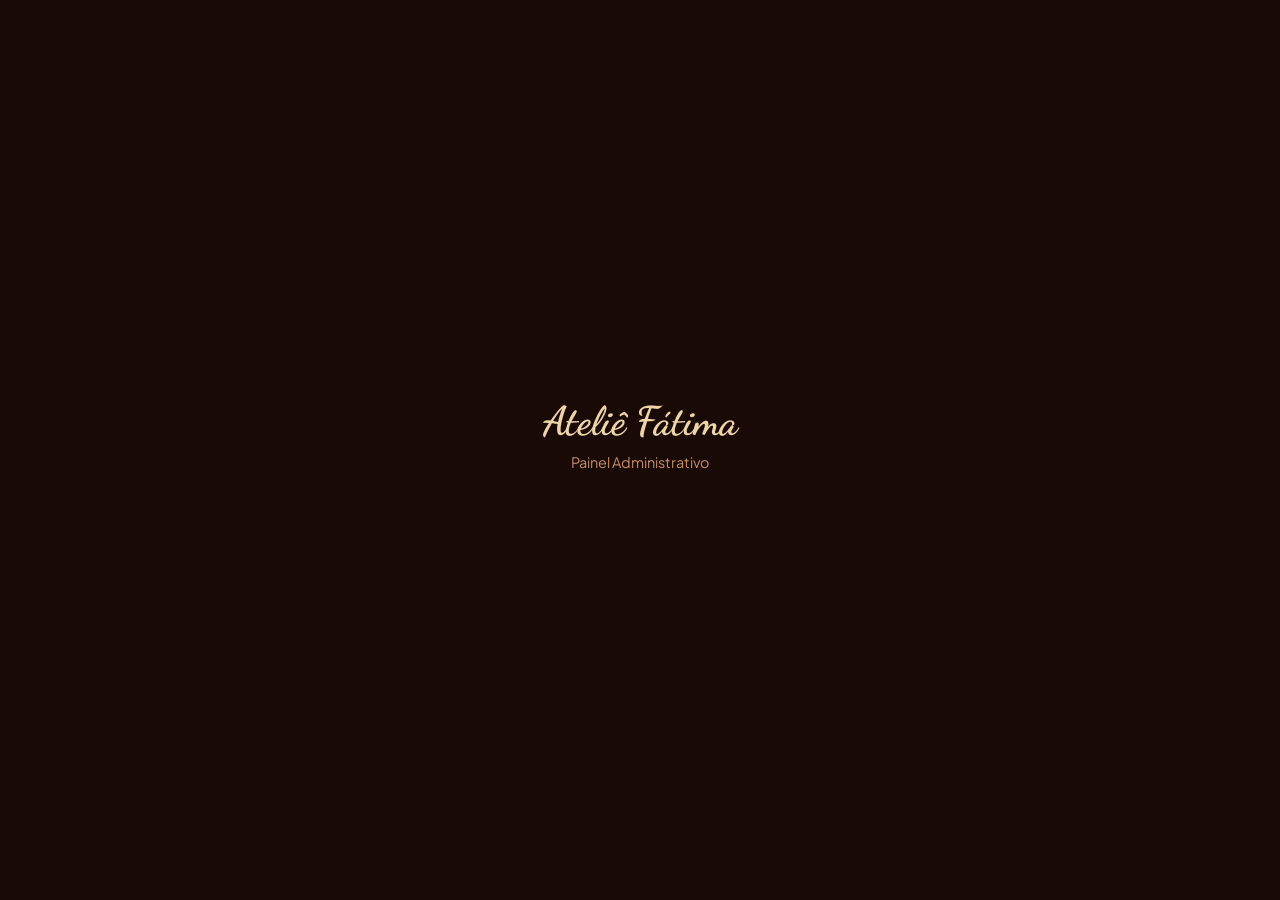
==== admin/painel.html @ 21df05ae "Primeira versão do site" ====
<!DOCTYPE html>
<html lang="pt-BR">

<head>
  <meta charset="UTF-8">
  <meta name="viewport" content="width=device-width, initial-scale=1.0">
  <title>Painel — Ateliê Fátima Bolos</title>

  <!--Fontes-->
  <link rel="preconnect" href="https://fonts.googleapis.com">
  <link rel="preconnect" href="https://fonts.gstatic.com">
  <link rel="icon" type="image/x-icon" href="/favicon.ico"/>
  <link
    href="https://fonts.googleapis.com/css2?family=Dancing+Script:wght@700&family=Plus+Jakarta+Sans:wght@400;500;600&display=swap"
    rel="stylesheet">

  <script src="https://accounts.google.com/gsi/client" async defer></script>

  <style>
    * {
      margin: 0;
      padding: 0;
      box-sizing: border-box;
    }

    body {
      font-family: 'Plus Jakarta Sans', sans-serif;
      background-color: #1a0a05;
      color: #ffdbce;
    }

    a {
      text-decoration: none;
      color: inherit;
    }

    /* =====================
       LOGIN
       ===================== */
    .login-caixa {
      min-height: 100vh;
      display: flex;
      flex-direction: column;
      align-items: center;
      justify-content: center;
      padding: 2rem;
    }

    .login-logo {
      font-family: 'Dancing Script', cursive;
      font-size: 2.5rem;
      color: #EDD5A8;
      margin-bottom: 0.5rem;
    }

    .login-subtitulo {
      font-size: 0.9rem;
      color: #C49060;
      margin-bottom: 2rem;
    }

    .login-campo {
      width: 100%;
      max-width: 320px;
      display: flex;
      flex-direction: column;
      gap: 0.4rem;
      margin-bottom: 1rem;
    }

    .login-campo label {
      font-size: 0.85rem;
      font-weight: 600;
      color: #C49060;
    }

    .login-campo input {
      background-color: #2C1008;
      border: 1.5px solid #3d1a0e;
      border-radius: 10px;
      padding: 0.8rem 1rem;
      color: #EDD5A8;
      font-size: 0.95rem;
      outline: none;
      transition: border 0.2s;
      width: 100%;
    }

    .login-campo input:focus {
      border-color: #EDD5A8;
    }

    #btn-login {
      width: 100%;
      max-width: 320px;
      background-color: #2C1008;
      color: #EDD5A8;
      border: 2px solid #EDD5A8;
      border-radius: 50px;
      padding: 0.8rem;
      font-size: 1rem;
      font-weight: 600;
      cursor: pointer;
      transition: all 0.3s;
    }

    #btn-login:hover {
      background-color: #EDD5A8;
      color: #2C1008;
    }

    .login-erro {
      color: #B8405F;
      font-size: 0.85rem;
      margin-top: 0.8rem;
      display: none;
    }

    /* =====================
       HEADER DO PAINEL
       ===================== */
    .painel-header {
      display: flex;
      align-items: center;
      justify-content: space-between;
      padding: 1rem 1.5rem;
      background-color: #2C1008;
      position: sticky;
      top: 0;
      z-index: 100;
    }

    .painel-logo {
      font-family: 'Dancing Script', cursive;
      font-size: 1.4rem;
      color: #EDD5A8;
    }

    #btn-sair {
      background: none;
      border: 1.5px solid #EDD5A8;
      border-radius: 50px;
      padding: 0.4rem 1rem;
      color: #EDD5A8;
      font-size: 0.85rem;
      cursor: pointer;
      transition: all 0.3s;
    }

    #btn-sair:hover {
      background-color: #EDD5A8;
      color: #2C1008;
    }

    /* =====================
       CONTEÚDO DO PAINEL
       ===================== */
    .painel-conteudo {
      padding: 2rem 1.5rem;
      max-width: 800px;
      margin: 0 auto;
    }

    .painel-titulo {
      font-family: 'Dancing Script', cursive;
      font-size: 2rem;
      color: #EDD5A8;
      margin-bottom: 2rem;
    }

    .painel-subtitulo {
      font-size: 0.9rem;
      color: #C49060;
      margin-bottom: 2rem;
    }

    .carregando {
      text-align: center;
      color: #C49060;
      padding: 2rem;
    }

    /* =====================
       CARDS DE PEDIDO
       ===================== */
    .pedido-card {
      background-color: #2C1008;
      border: 1.5px solid #3d1a0e;
      border-radius: 16px;
      padding: 1.5rem;
      margin-bottom: 1rem;
    }

    .pedido-card-topo {
      display: flex;
      justify-content: space-between;
      align-items: flex-start;
      margin-bottom: 1rem;
    }

    .pedido-nome {
      font-size: 1.2rem;
      font-weight: 700;
      color: #EDD5A8;
    }

    .pedido-whatsapp {
      font-size: 0.85rem;
      color: #C49060;
      margin-top: 0.2rem;
    }

    .pedido-status {
      font-size: 0.75rem;
      font-weight: 700;
      padding: 0.3rem 0.8rem;
      border-radius: 50px;
    }

    .status-novo {
      background-color: #fce4ec;
      color: #880e4f;
    }

    .status-confirmado {
      background-color: #c8e6c9;
      color: #1b5e20;
    }

    .status-concluido {
      background-color: #eeeeee;
      color: #424242;
    }

    .pedido-detalhes {
      display: grid;
      grid-template-columns: 1fr 1fr;
      gap: 0.8rem;
      margin-bottom: 1rem;
    }

    .pedido-detalhe {
      background-color: #1a0a05;
      border-radius: 10px;
      padding: 0.6rem 0.8rem;
    }

    .pedido-detalhe-label {
      font-size: 0.7rem;
      color: #C49060;
      text-transform: uppercase;
      letter-spacing: 0.05rem;
      margin-bottom: 0.2rem;
    }

    .pedido-detalhe-valor {
      font-size: 0.9rem;
      color: #EDD5A8;
      font-weight: 500;
    }

    .pedido-mensagem {
      background-color: #1a0a05;
      border-radius: 10px;
      padding: 0.8rem;
      font-size: 0.85rem;
      color: #C49060;
      font-style: italic;
      margin-bottom: 1rem;
    }

    .pedido-acoes {
      display: flex;
      gap: 0.8rem;
      flex-wrap: wrap;
    }

    .btn-confirmar {
      flex: 1;
      padding: 0.7rem;
      background-color: #1a0a05;
      color: #fff;
      border: none;
      border-radius: 10px;
      font-size: 0.9rem;
      font-weight: 600;
      cursor: pointer;
      transition: opacity 0.2s;
    }

    .btn-confirmar:hover {
      opacity: 0.85;
    }

    .btn-concluir {
      flex: 1;
      padding: 0.7rem;
      background-color: #2C1008;
      color: #EDD5A8;
      border: 1.5px solid #EDD5A8;
      border-radius: 10px;
      font-size: 0.9rem;
      font-weight: 600;
      cursor: pointer;
      transition: all 0.2s;
    }

    .btn-concluir:hover {
      background-color: #EDD5A8;
      color: #2C1008;
    }

    .btn-arquivar {
      background: none;
      border: 1.5px solid #7a4a35;
      border-radius: 10px;
      padding: 0.6rem 1rem;
      color: #7a4a35;
      font-size: 0.85rem;
      cursor: pointer;
      transition: all 0.2s;
    }

    .btn-arquivar:hover {
      border-color: #B8405F;
      color: #B8405F;

    }
  </style>
</head>

<body>

  <!--TELA DE LOGIN -->
  <div id="tela-login">

    <div class="login-caixa">
      <h1 class="login-logo">Ateliê Fátima</h1>
      <p class="login-subtitulo">Painel Administrativo</p>

      <div id="google-btn-container"></div>
      <p id="login-erro" class="login-erro">Acesso não autorizado para essa conta.</p>
    </div>

  </div>

  <!-- PAINEL PRINCIPAL (começa escondida) -->
  <div id="painel" style="display:none">

    <!--HEADER-->
    <header class="painel-header">
      <h1 class="painel-logo">Ateliê Fátima</h1>
      <button id="btn-sair">Sair</button>
    </header>

    <!--CONTEÚDO -->
    <main class="painel-conteudo">
      <h2 class="painel-titulo">Pedidos recebidos</h2>
      <p class="painel-subtitulo">Gerencie as encomendas da confeitaria</p>

      <!--LISTA DE PEDIDOS -->
      <div id="lista-pedidos">
        <p class="carregando">Carregando pedidos...</p>
      </div>
    </main>

  </div>

  <script>

    // =====================
    // CONFIGURAÇÕES
    // =====================
    const URL_PLANILHA = 'https://script.google.com/macros/s/AKfycbydy8rZFfhOJvWK3WBv8YDpAUr9hgkz_0uEy-d6M4p9zXqY5nViLQRX6cF8EUUMvl_4XQ/exec';
    const GOOGLE_CLIENT_ID ='SEU_CLIENT_ID_AQUI.apps.gooogleusercontent.com';


    // =====================
    // LOGIN COM GOOGLE
    // =====================
    window.onload = function () {
      google.accounts.id.initialize({
    client_id: '814272667016-c84m7qhs6dqjshkh17b590chnsorso6a.apps.googleusercontent.com',
    callback: aoLogar
});
        
      google.accounts.id.renderButton(
        document.getElementById('google-btn-container'),
        { theme: 'outline', size: 'large', text: 'signin_with' }
      );
    };

    async function aoLogar(resposta) {
      const erro = document.getElementById('login-erro');
      erro.style.display = 'none';

      // envia o token pro Apps Script verificar se o e-mail é autorizado
     const verificacao = await fetch(URL_PLANILHA, {
    method: 'POST',
    headers: { 'Content-Type': 'text/plain;charset=utf-8' },
    body: JSON.stringify({ acao: 'verificarLogin', token: resposta.credential })
});

      const resultado = await verificacao.json();

     if (resultado.autorizado) {
        document.getElementById('tela-login').style.display = 'none';
        document.getElementById('painel').style.display = 'block';
        carregarPedidos();
      } else {
        erro.style.display = 'block';
    }
  }
    // botão sair
    document.getElementById('btn-sair').addEventListener('click', function () {
      document.getElementById('painel').style.display = 'none';
      document.getElementById('tela-login').style.display = 'block';
      document.getElementById('login-erro').style.display = 'none';
      google.accounts.id.disableAutoSelect();
    });

    // =====================
    // CARREGAR PEDIDOS
    // =====================
    async function carregarPedidos() {
      const lista = document.getElementById('lista-pedidos');
      lista.innerHTML = '<p class="carregando">Carregando pedidos...</p>';

      try {
        const resposta = await fetch(URL_PLANILHA + '?acao=listar', {
          method: 'GET',
          redirect: 'follow'
        });

        const texto = await resposta.text();
        const dados = JSON.parse(texto);

        if (!dados.pedidos || dados.pedidos.length === 0) {
          lista.innerHTML = '<p class="carregando">Nenhum pedido encontrado.</p>';
          return;
        }

        lista.innerHTML = '';
        dados.pedidos.reverse().forEach(function (pedido) {
          lista.innerHTML += criarCardPedido(pedido);
        });

      } catch (erro) {
        console.log('Erro:', erro);
        lista.innerHTML = '<p class="carregando">Erro ao carregar pedidos. Tente novamente.</p>';
      }
    }

    // =====================
    // CRIAR CARD DO PEDIDO
    // =====================
    function criarCardPedido(p) {

      // formata as datas
      const dataEvento = p.dataEvento ? String(p.dataEvento).split('T')[0].split('-').reverse().join('/') : 'Não informado';
      const dataRecebido = p.data ? String(p.data).substring(0, 16).replace('T', ' ').split('-').join('/').replace(/(\d{4})\/(\d{2})\/(\d{2})/, '$3/$2/$1') : '';

      const statusClasse = p.status === 'Novo' ? 'status-novo' :
        p.status === 'Confirmado' ? 'status-confirmado' : 'status-concluido';

      const botoes = p.status === 'Novo'
        ? `<button class="btn-confirmar" onclick="atualizarStatus(${p.linha}, 'Confirmado')">✓ Confirmar</button>
       <button class="btn-concluir" onclick="atualizarStatus(${p.linha}, 'Concluído')">✔ Concluído</button>`
        : p.status === 'Confirmado'
          ? `<button class="btn-concluir" onclick="atualizarStatus(${p.linha}, 'Concluído')">✔ Marcar Concluído</button>`
         : `<button class="btn-arquivar" onclick="arquivarPedido(this, ${p.linha})">✕ Remover da lista</button>`;

      return `
    <div class="pedido-card">
      <div class="pedido-card-topo">
        <div>
          <p class="pedido-nome">${p.nome}</p>
          <p class="pedido-whatsapp">💬 ${p.whatsapp}</p>
        </div>
        <span class="pedido-status ${statusClasse}">${p.status}</span>
      </div>

      <div class="pedido-detalhes">
        <div class="pedido-detalhe">
          <p class="pedido-detalhe-label">Data do Evento</p>
          <p class="pedido-detalhe-valor">📅 ${dataEvento}</p>
        </div>
        <div class="pedido-detalhe">
          <p class="pedido-detalhe-label">Porções</p>
          <p class="pedido-detalhe-valor">🎂 ${p.porcoes} fatias</p>
        </div>
        <div class="pedido-detalhe">
          <p class="pedido-detalhe-label">Massa</p>
          <p class="pedido-detalhe-valor">${p.massa}</p>
        </div>
        <div class="pedido-detalhe">
          <p class="pedido-detalhe-label">Recheio 1ª Camada</p>
          <p class="pedido-detalhe-valor">${p.recheio1}</p>
        </div>
        <div class="pedido-detalhe">
          <p class="pedido-detalhe-label">Recheio 2ª Camada</p>
          <p class="pedido-detalhe-valor">${p.recheio2}</p>
        </div>
        <div class="pedido-detalhe">
          <p class="pedido-detalhe-label">Recebido em</p>
          <p class="pedido-detalhe-valor">${dataRecebido}</p>
        </div>
      </div>

      ${p.mensagem ? `<div class="pedido-mensagem">"${p.mensagem}"</div>` : ''}

      <div class="pedido-acoes">
        ${botoes}
      </div>
    </div>
  `;
    }

    // =====================
    // ATUALIZAR STATUS
    // =====================
    async function atualizarStatus(linha, novoStatus) {
      try {
        await fetch(URL_PLANILHA, {
          method: 'POST',
          mode: 'no-cors',
          headers: { 'Content-Type': 'application/json' },
          body: JSON.stringify({ acao: 'atualizarStatus', linha, status: novoStatus })
        });

        setTimeout(carregarPedidos, 1000);
      } catch (erro) {
        alert('Erro ao atualizar. Tente novamente.');
      }
    }

    function arquivarPedido(btn, linha) {
      if (!confirm('Remove este pedido da planilha tambem?')) return;

        const card = btn.closest('.pedido-card');
        card.style.transition = 'opacity 0.4s';
        card.style.opacity = '0';

        //remove da planilha
        fetch(URL_PLANILHA, {
          method: 'POST',
          mode: 'no-cors',
          headers: {'Content-type': 'application/json' },
          body: JSON.stringify({ acao: 'deletarLinha', linha: linha })
        });


        setTimeout(() => card.remove(), 400);
      }

      
  </script>
</body>

</html>
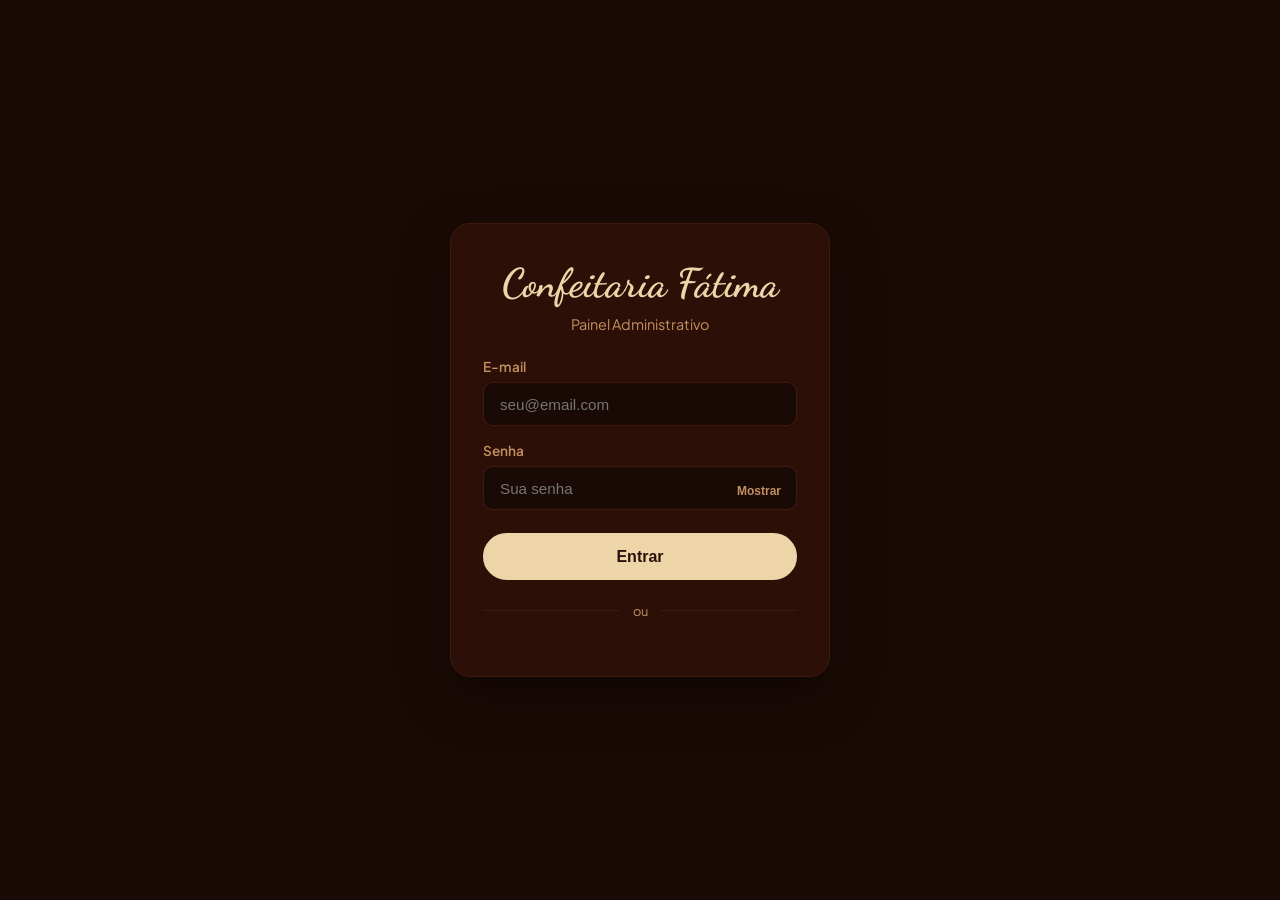
==== commit 5853c3f8: "Troca ateliê por Confeitaria, inverte sobre/agende, galeria sem legendas e novo login admin" ====
--- a/admin/painel.html
+++ b/admin/painel.html
@@ -4,12 +4,15 @@
 <head>
   <meta charset="UTF-8">
   <meta name="viewport" content="width=device-width, initial-scale=1.0">
-  <title>Painel — Ateliê Fátima Bolos</title>
+  <title>Painel — Confeitaria Fátima Bolos</title>
 
   <!--Fontes-->
   <link rel="preconnect" href="https://fonts.googleapis.com">
   <link rel="preconnect" href="https://fonts.gstatic.com">
-  <link rel="icon" type="image/x-icon" href="/favicon.ico"/>
+  <link rel="icon" type="image/svg+xml" href="/img/icon.svg?v=2">
+  <link rel="icon" type="image/png" sizes="32x32" href="/img/favicon-32.png?v=2">
+  <link rel="icon" type="image/x-icon" href="/favicon.ico?v=2">
+  <link rel="apple-touch-icon" href="/img/apple-touch-icon.png?v=2">
   <link
     href="https://fonts.googleapis.com/css2?family=Dancing+Script:wght@700&family=Plus+Jakarta+Sans:wght@400;500;600&display=swap"
     rel="stylesheet">
@@ -110,10 +113,102 @@
     }
 
     .login-erro {
-      color: #B8405F;
+      color: #e8798f;
       font-size: 0.85rem;
       margin-top: 0.8rem;
+      text-align: center;
       display: none;
+    }
+
+    .login-card {
+      width: 100%;
+      max-width: 380px;
+      padding: 2.2rem 2rem;
+      background-color: #2C1008;
+      border: 1px solid #3d1a0e;
+      border-radius: 20px;
+      box-shadow: 0 20px 50px rgba(0, 0, 0, 0.35);
+      text-align: center;
+    }
+
+    .login-card .login-subtitulo {
+      margin-bottom: 1.6rem;
+    }
+
+    .login-form {
+      display: flex;
+      flex-direction: column;
+      align-items: center;
+      text-align: left;
+    }
+
+    .login-card .login-campo,
+    .login-card #btn-login {
+      max-width: none;
+    }
+
+    .login-card .login-campo input {
+      background-color: #1a0a05;
+    }
+
+    .login-senha {
+      position: relative;
+    }
+
+    .login-senha input {
+      padding-right: 3.2rem;
+    }
+
+    #btn-mostrar-senha {
+      position: absolute;
+      right: 0.4rem;
+      bottom: 0.35rem;
+      background: none;
+      border: 0;
+      padding: 0.45rem 0.6rem;
+      color: #C49060;
+      font-size: 0.75rem;
+      font-weight: 600;
+      cursor: pointer;
+    }
+
+    #btn-login {
+      margin-top: 0.4rem;
+      background-color: #EDD5A8;
+      color: #2C1008;
+    }
+
+    #btn-login:hover {
+      background-color: #C49060;
+      border-color: #C49060;
+    }
+
+    #btn-login:disabled {
+      opacity: 0.6;
+      cursor: wait;
+    }
+
+    .login-divisor {
+      display: flex;
+      align-items: center;
+      gap: 0.8rem;
+      width: 100%;
+      margin: 1.4rem 0;
+      font-size: 0.8rem;
+      color: #C49060;
+    }
+
+    .login-divisor::before,
+    .login-divisor::after {
+      content: '';
+      flex: 1;
+      height: 1px;
+      background-color: #3d1a0e;
+    }
+
+    #google-btn-container {
+      display: flex;
+      justify-content: center;
     }
 
     /* =====================
@@ -335,11 +430,28 @@
   <div id="tela-login">
 
     <div class="login-caixa">
-      <h1 class="login-logo">Ateliê Fátima</h1>
-      <p class="login-subtitulo">Painel Administrativo</p>
-
-      <div id="google-btn-container"></div>
-      <p id="login-erro" class="login-erro">Acesso não autorizado para essa conta.</p>
+      <div class="login-card">
+        <h1 class="login-logo">Confeitaria Fátima</h1>
+        <p class="login-subtitulo">Painel Administrativo</p>
+
+        <form id="form-login" class="login-form" novalidate>
+          <div class="login-campo">
+            <label for="login-email">E-mail</label>
+            <input type="email" id="login-email" autocomplete="username" placeholder="seu@email.com" required>
+          </div>
+          <div class="login-campo login-senha">
+            <label for="login-senha">Senha</label>
+            <input type="password" id="login-senha" autocomplete="current-password" placeholder="Sua senha" required>
+            <button type="button" id="btn-mostrar-senha" aria-label="Mostrar senha">Mostrar</button>
+          </div>
+          <button type="submit" id="btn-login">Entrar</button>
+        </form>
+
+        <div class="login-divisor">ou</div>
+
+        <div id="google-btn-container"></div>
+        <p id="login-erro" class="login-erro" role="alert">Acesso não autorizado para essa conta.</p>
+      </div>
     </div>
 
   </div>
@@ -349,7 +461,7 @@
 
     <!--HEADER-->
     <header class="painel-header">
-      <h1 class="painel-logo">Ateliê Fátima</h1>
+      <h1 class="painel-logo">Confeitaria Fátima</h1>
       <button id="btn-sair">Sair</button>
     </header>
 
@@ -392,6 +504,7 @@
 
     async function aoLogar(resposta) {
       const erro = document.getElementById('login-erro');
+      erro.textContent = 'Acesso não autorizado para essa conta.';
       erro.style.display = 'none';
 
       // envia o token pro Apps Script verificar se o e-mail é autorizado
@@ -411,6 +524,62 @@
         erro.style.display = 'block';
     }
   }
+    // =====================
+    // LOGIN COM E-MAIL E SENHA
+    // A conferência da senha é feita no Apps Script (ação "verificarSenha").
+    // =====================
+    function mostrarErroLogin(texto) {
+      const erro = document.getElementById('login-erro');
+      erro.textContent = texto;
+      erro.style.display = 'block';
+    }
+
+    document.getElementById('btn-mostrar-senha').addEventListener('click', function () {
+      const campo = document.getElementById('login-senha');
+      const mostrar = campo.type === 'password';
+      campo.type = mostrar ? 'text' : 'password';
+      this.textContent = mostrar ? 'Ocultar' : 'Mostrar';
+      this.setAttribute('aria-label', mostrar ? 'Ocultar senha' : 'Mostrar senha');
+    });
+
+    document.getElementById('form-login').addEventListener('submit', async function (e) {
+      e.preventDefault();
+      const email = document.getElementById('login-email').value.trim();
+      const senha = document.getElementById('login-senha').value;
+      const botao = document.getElementById('btn-login');
+      document.getElementById('login-erro').style.display = 'none';
+
+      if (!email || !senha) {
+        mostrarErroLogin('Preencha o e-mail e a senha.');
+        return;
+      }
+
+      botao.disabled = true;
+      botao.textContent = 'Entrando...';
+      try {
+        const verificacao = await fetch(URL_PLANILHA, {
+          method: 'POST',
+          headers: { 'Content-Type': 'text/plain;charset=utf-8' },
+          body: JSON.stringify({ acao: 'verificarSenha', email: email, senha: senha })
+        });
+        const resultado = await verificacao.json();
+
+        if (resultado.autorizado) {
+          document.getElementById('login-senha').value = '';
+          document.getElementById('tela-login').style.display = 'none';
+          document.getElementById('painel').style.display = 'block';
+          carregarPedidos();
+        } else {
+          mostrarErroLogin('E-mail ou senha incorretos.');
+        }
+      } catch (erro) {
+        mostrarErroLogin('Não foi possível entrar agora. Tente novamente.');
+      } finally {
+        botao.disabled = false;
+        botao.textContent = 'Entrar';
+      }
+    });
+
     // botão sair
     document.getElementById('btn-sair').addEventListener('click', function () {
       document.getElementById('painel').style.display = 'none';
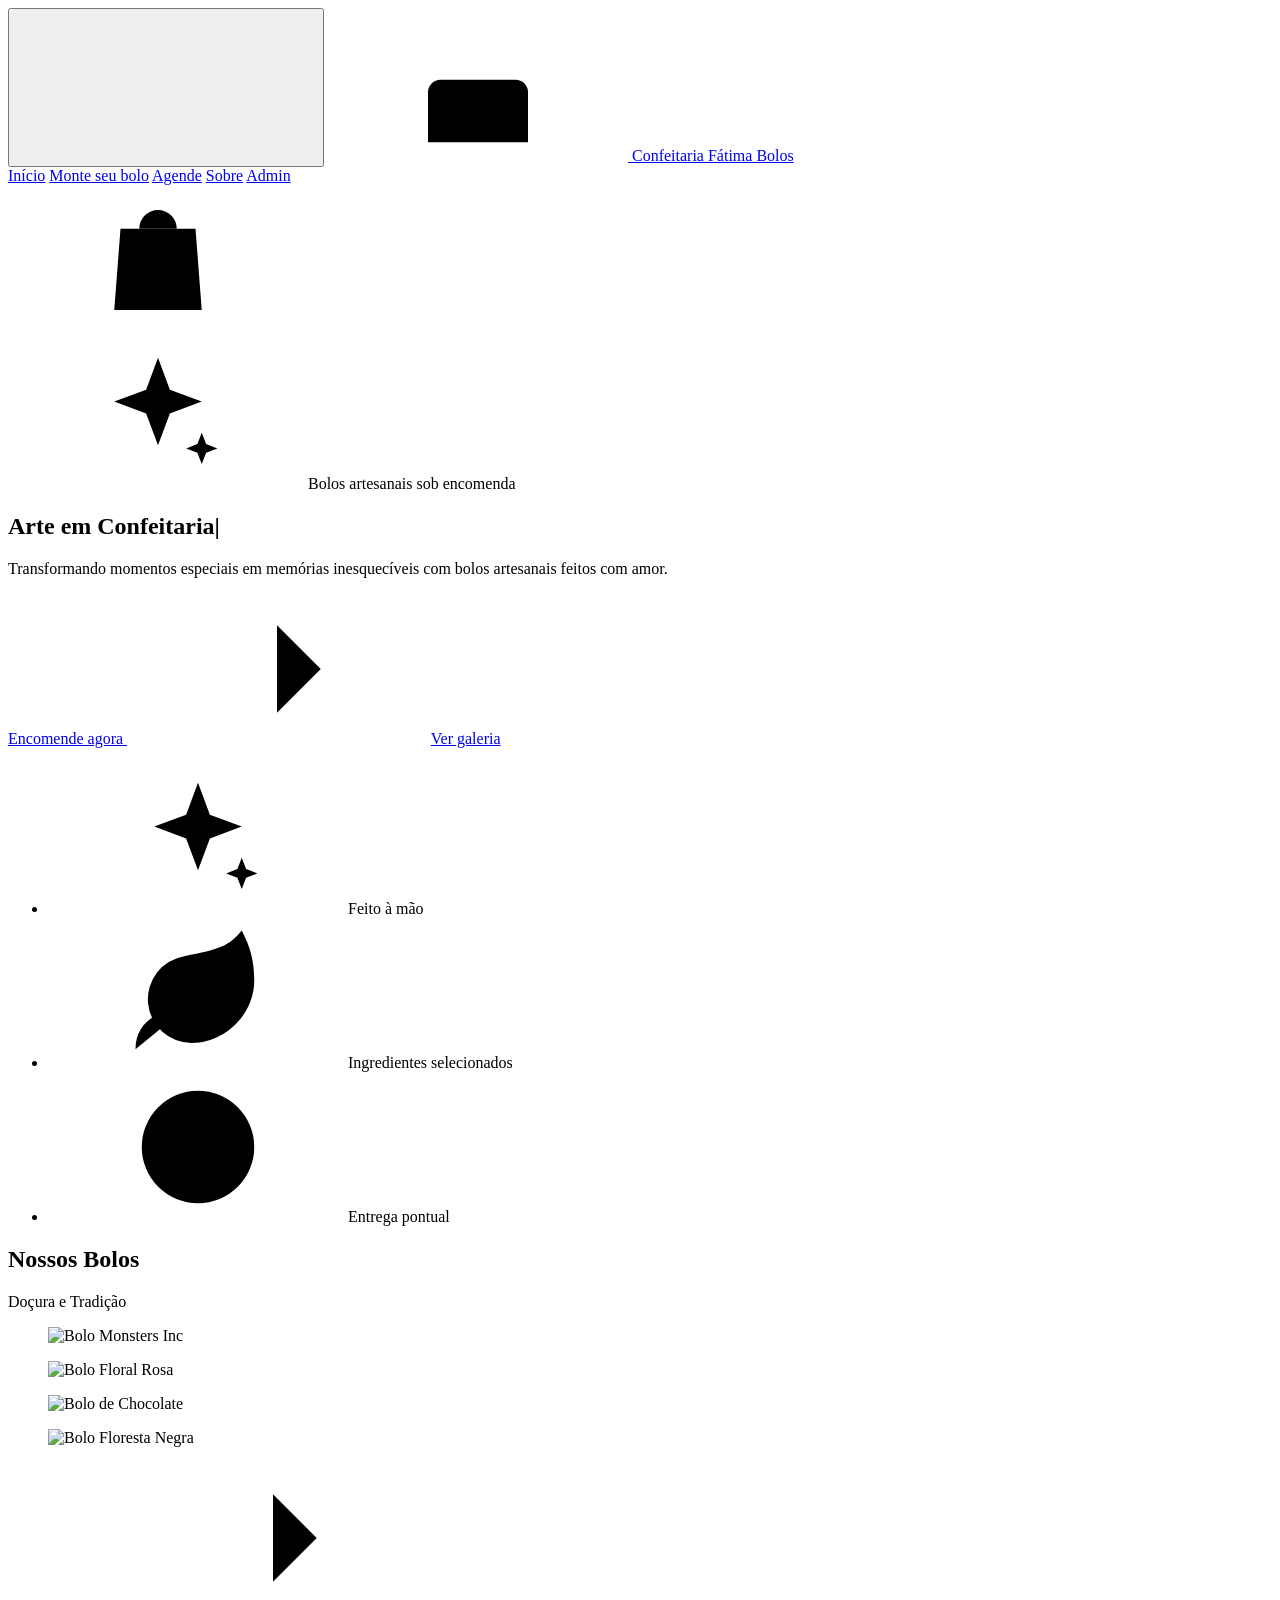
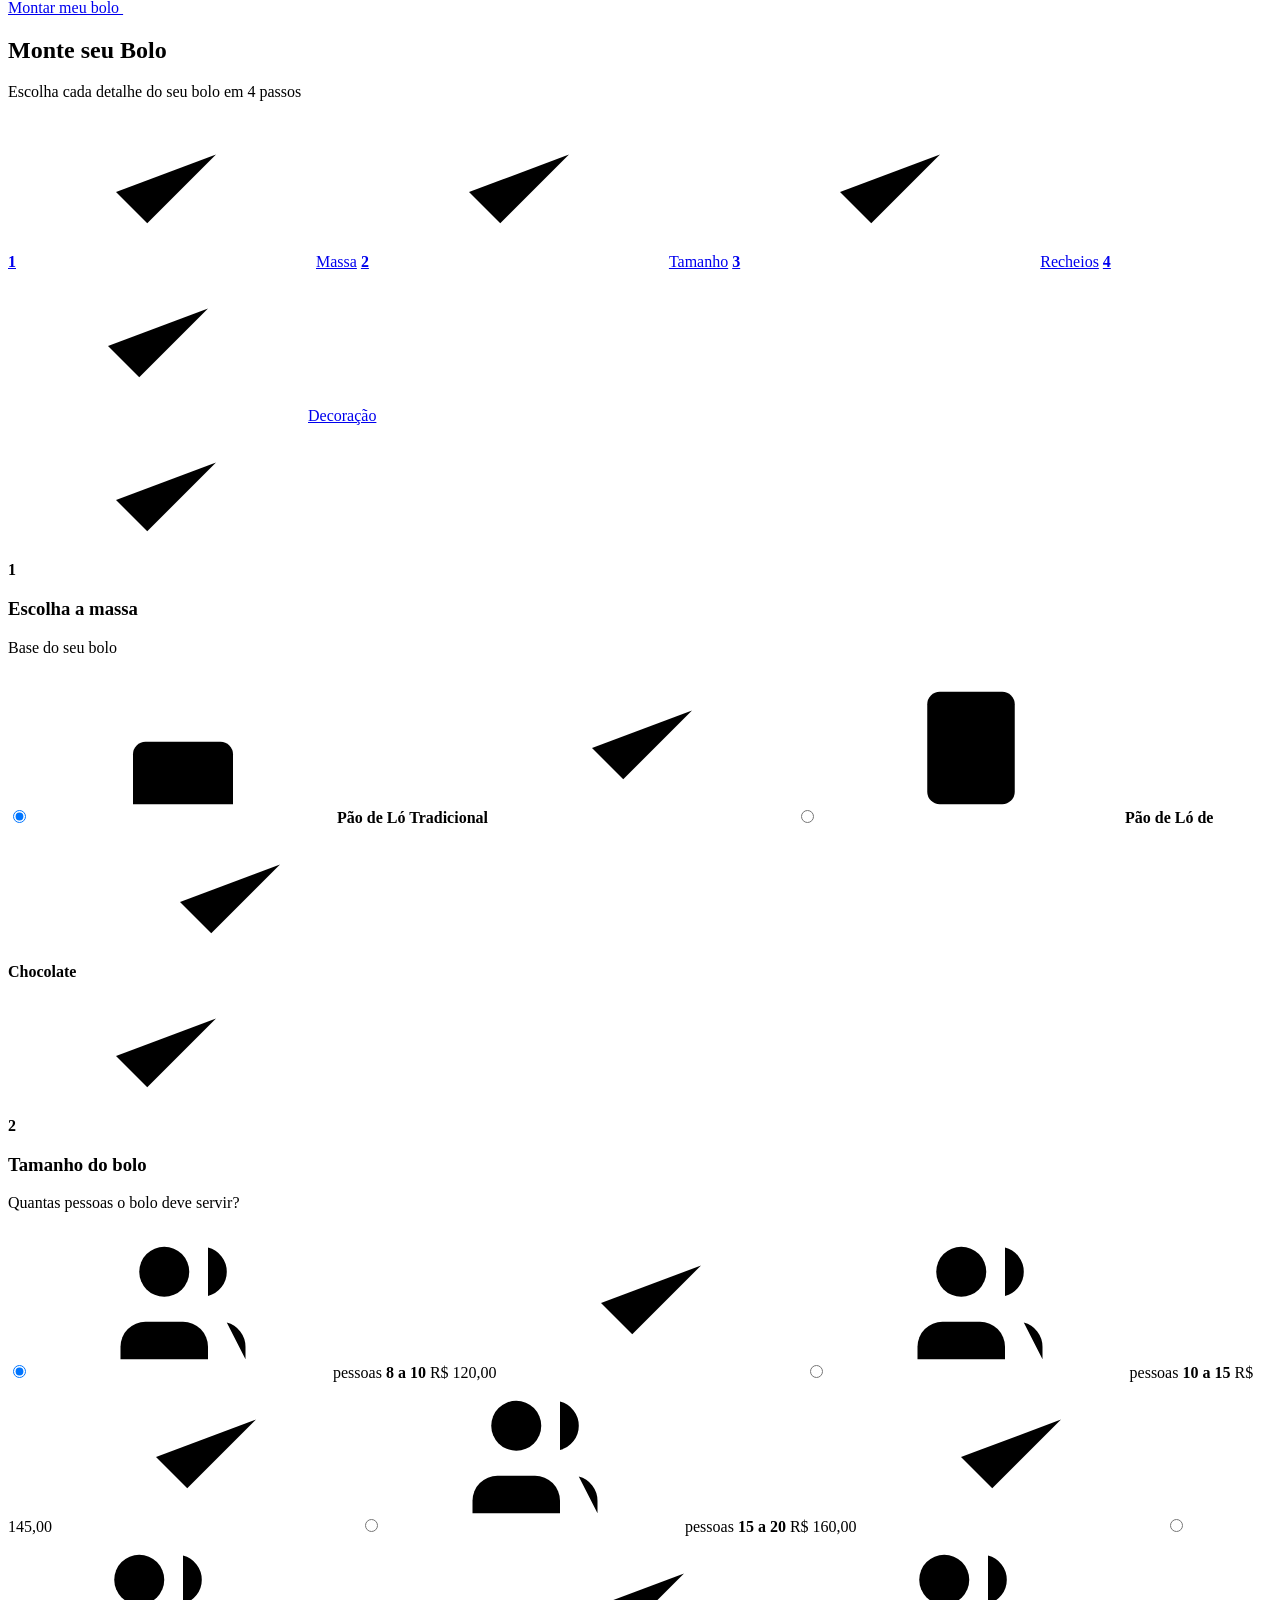
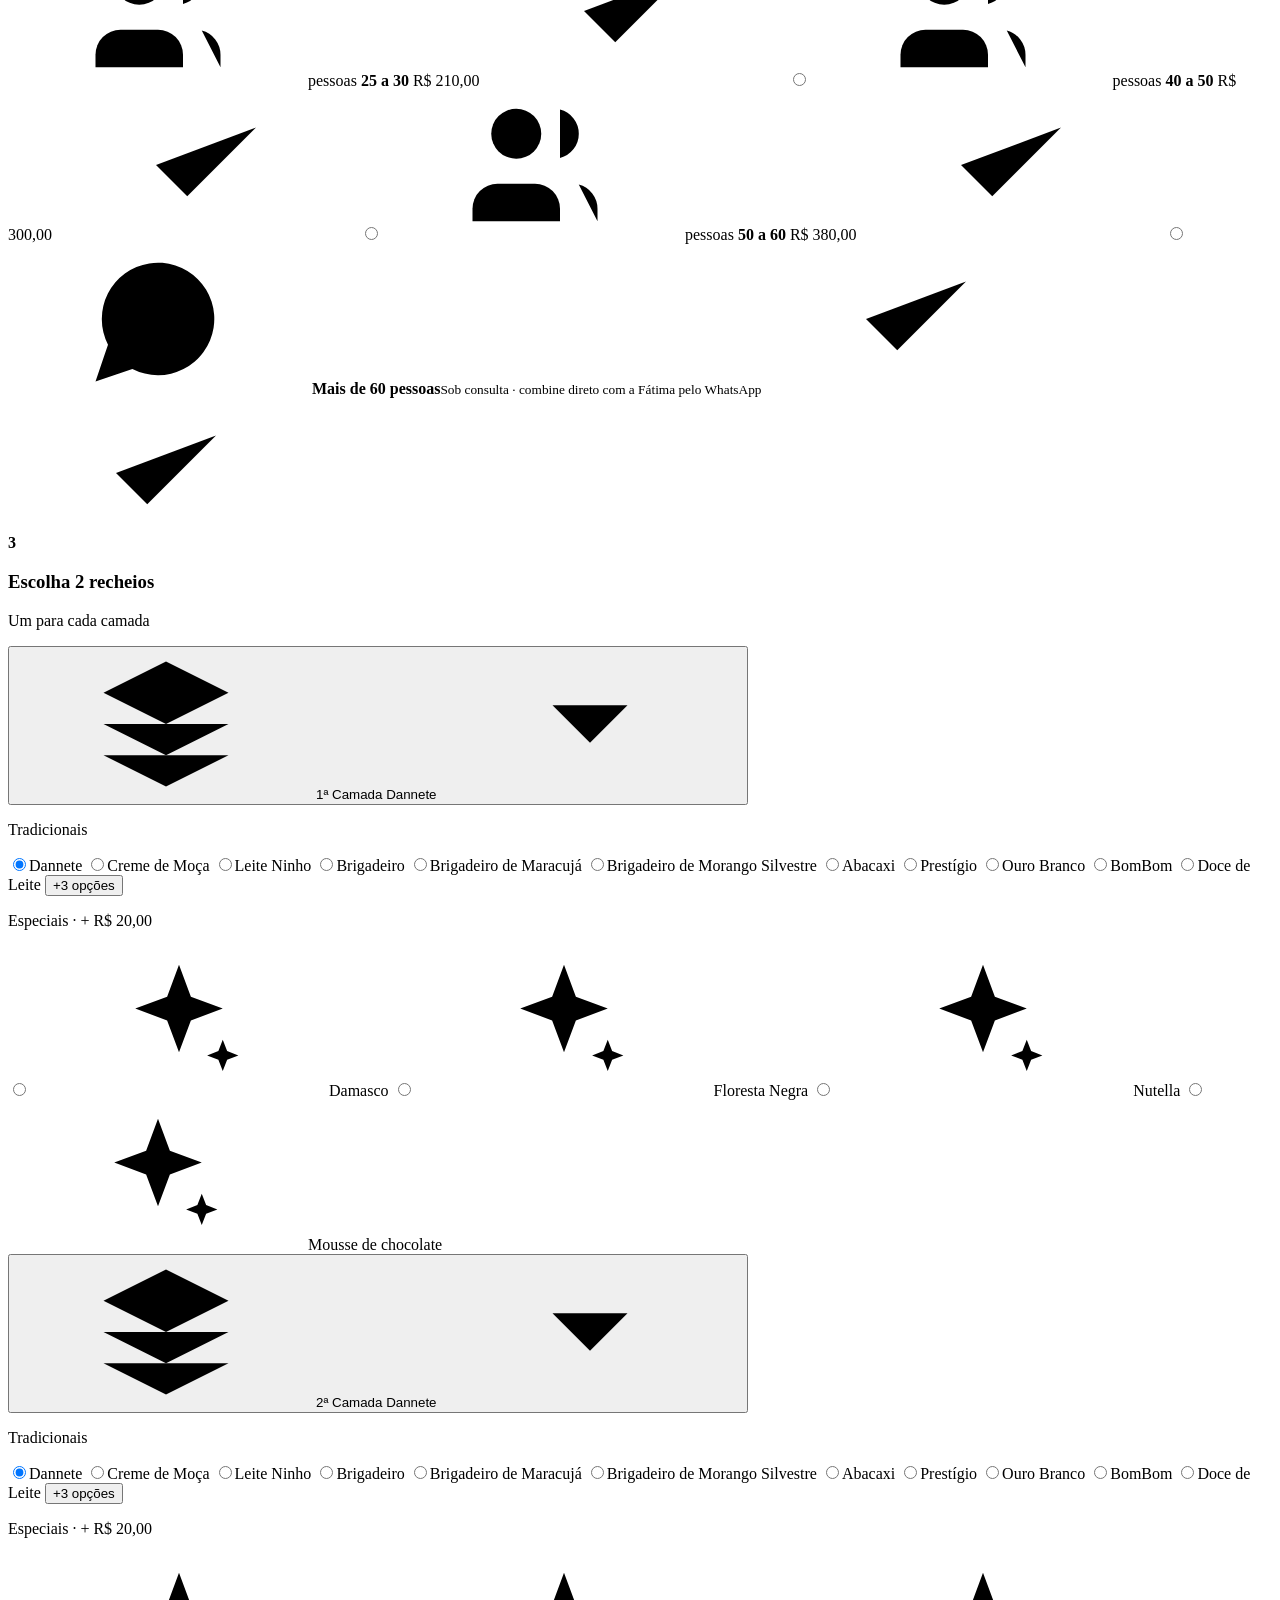
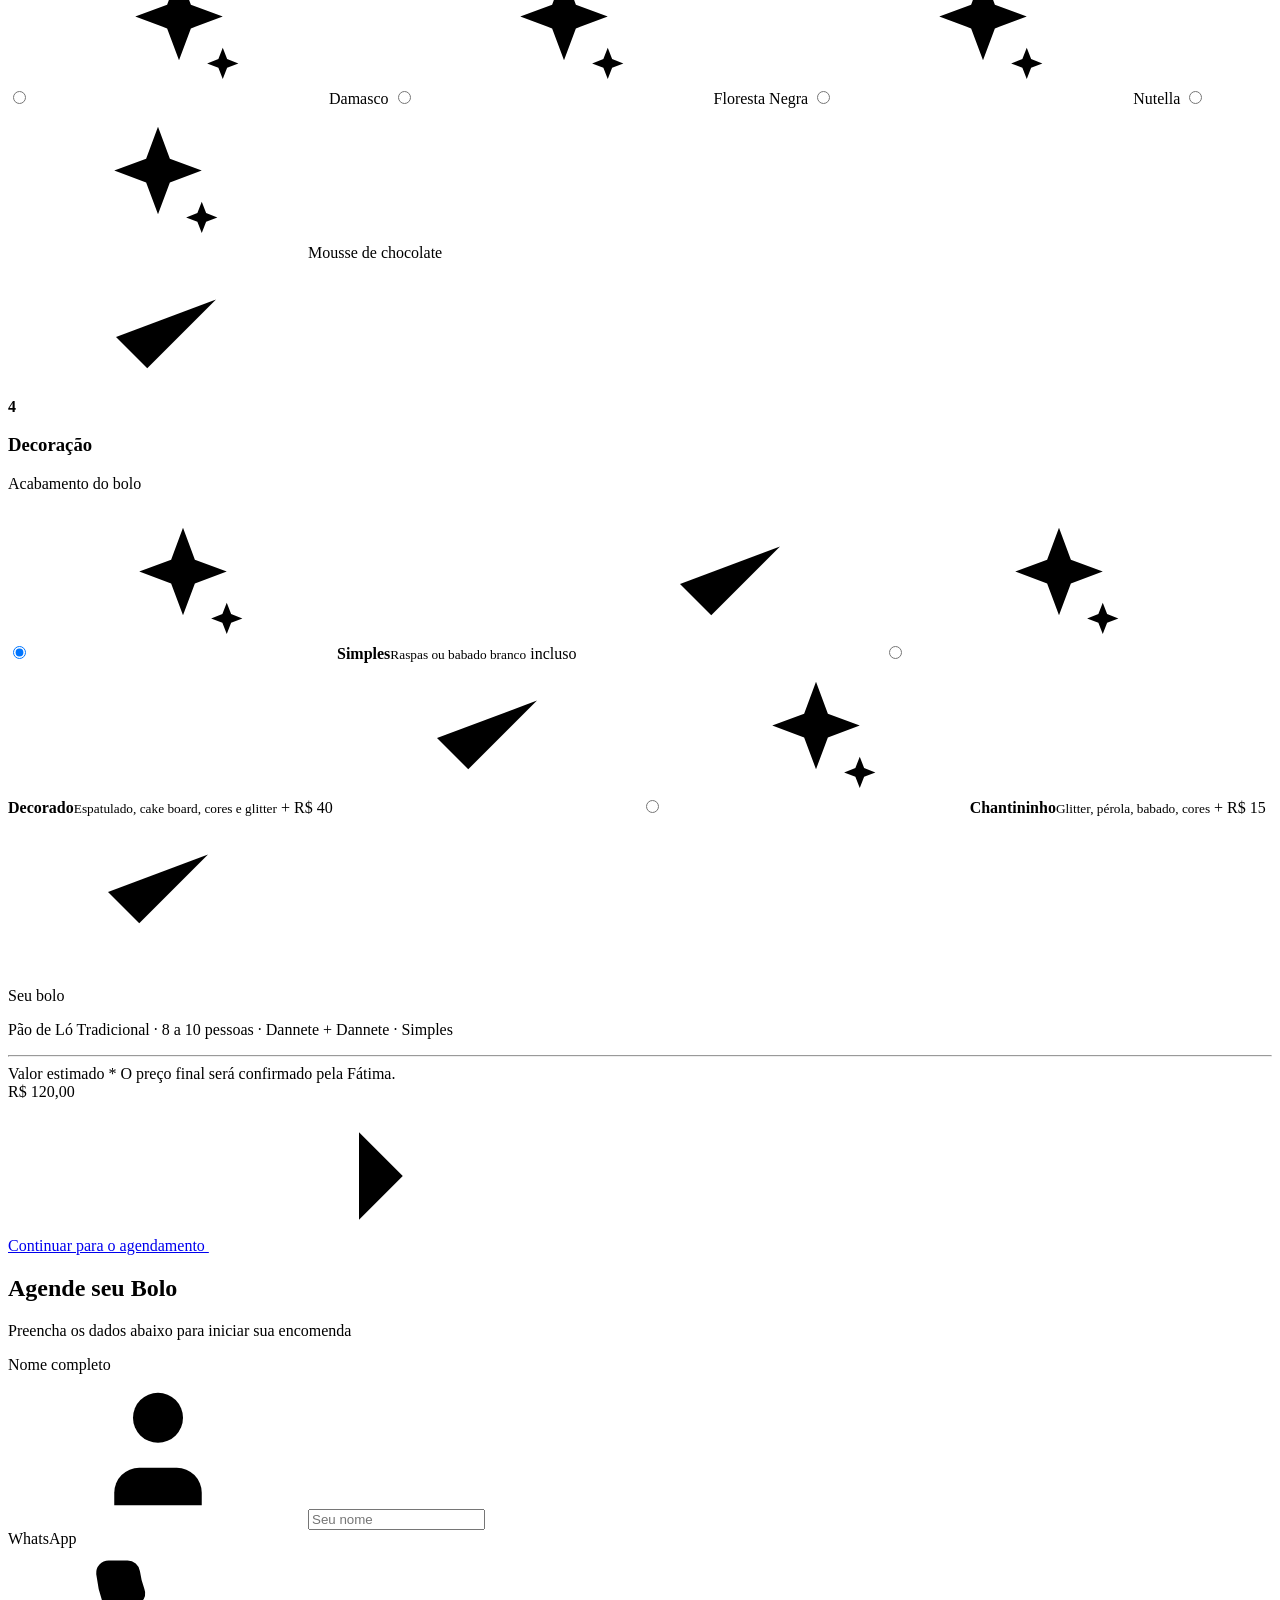
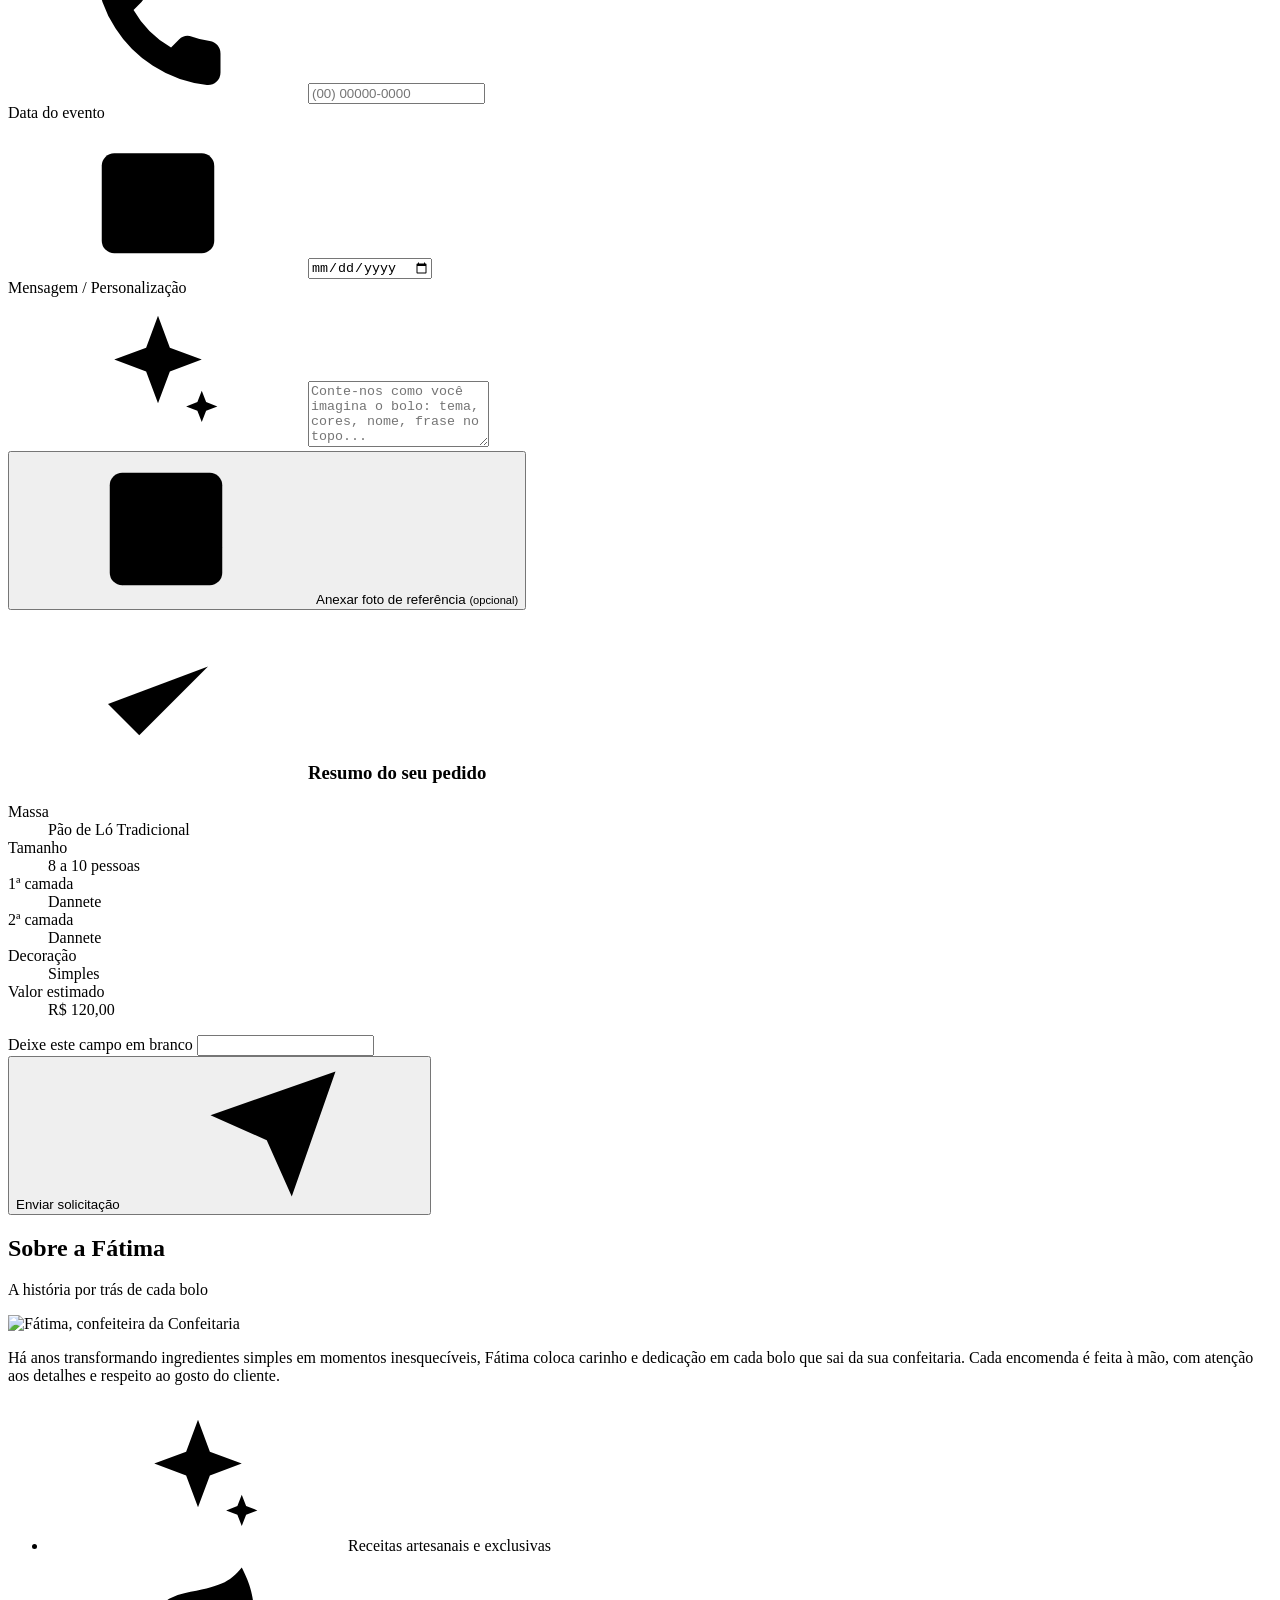
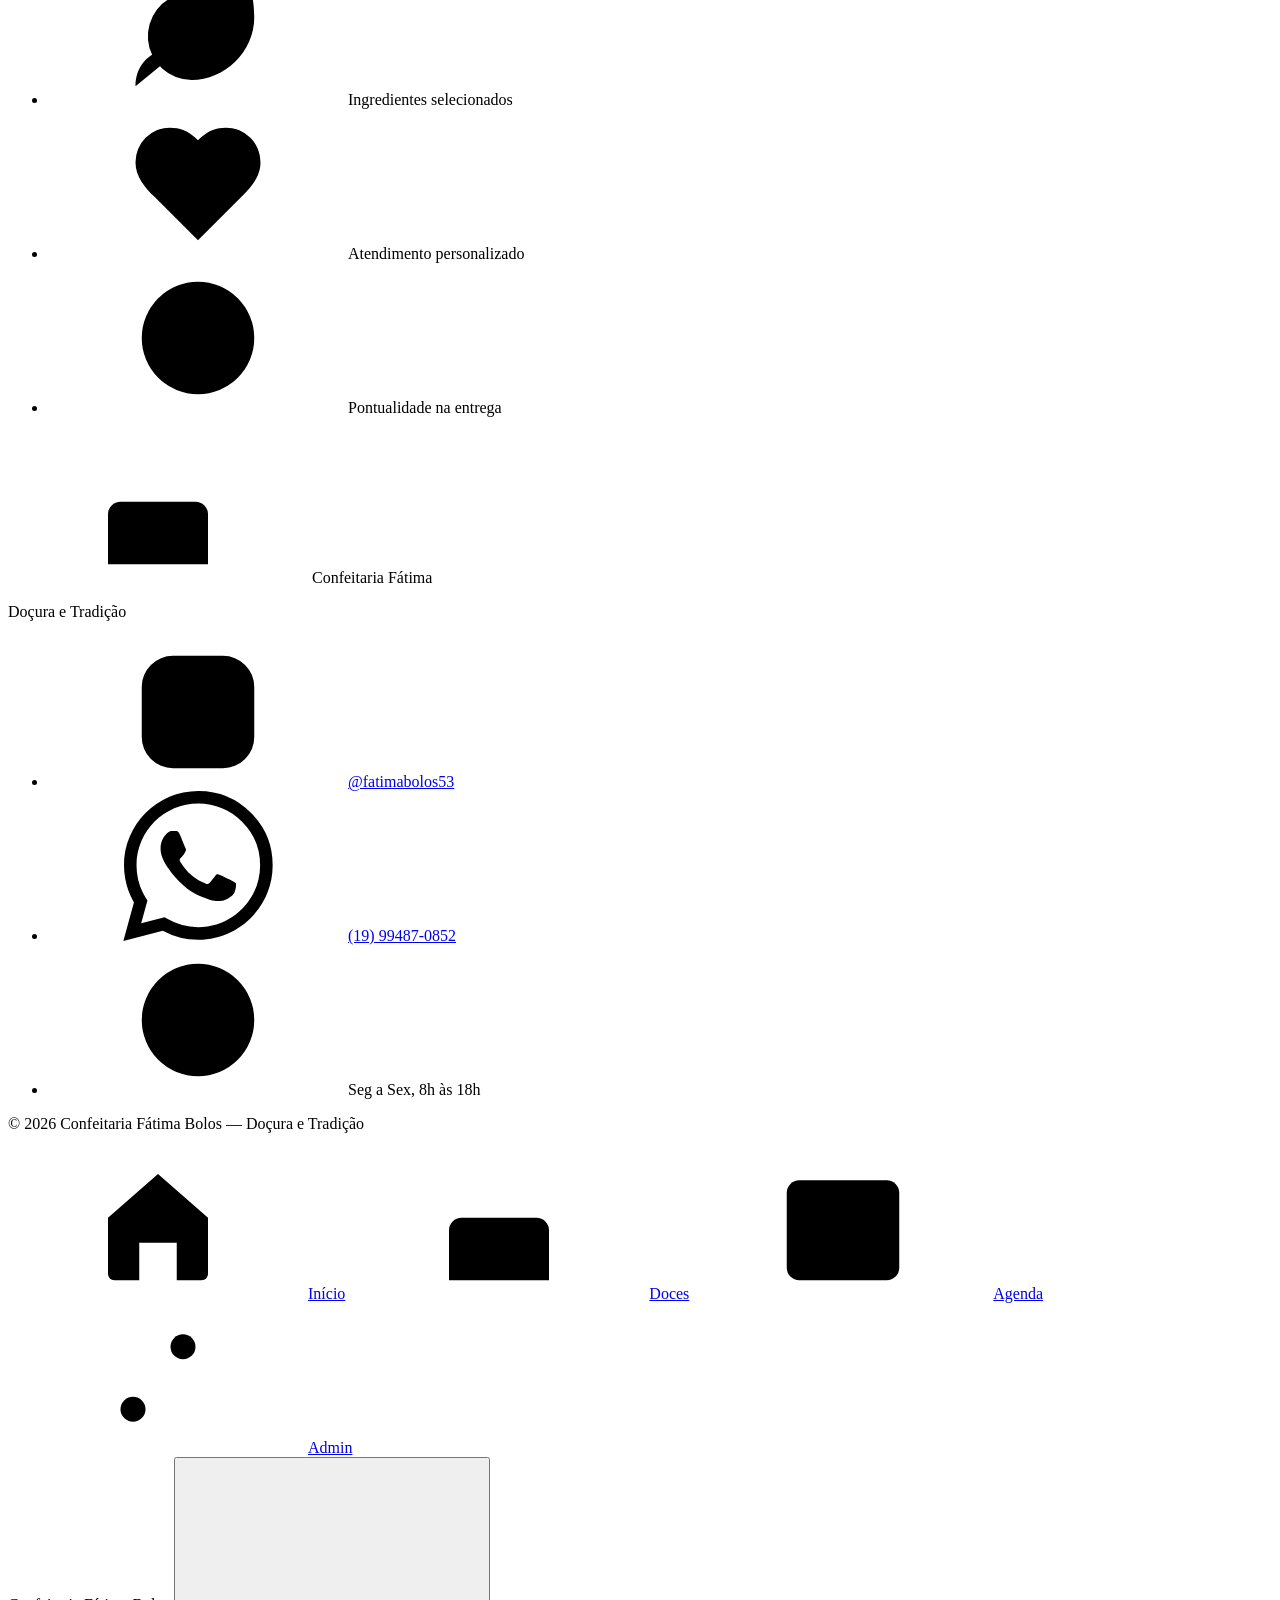
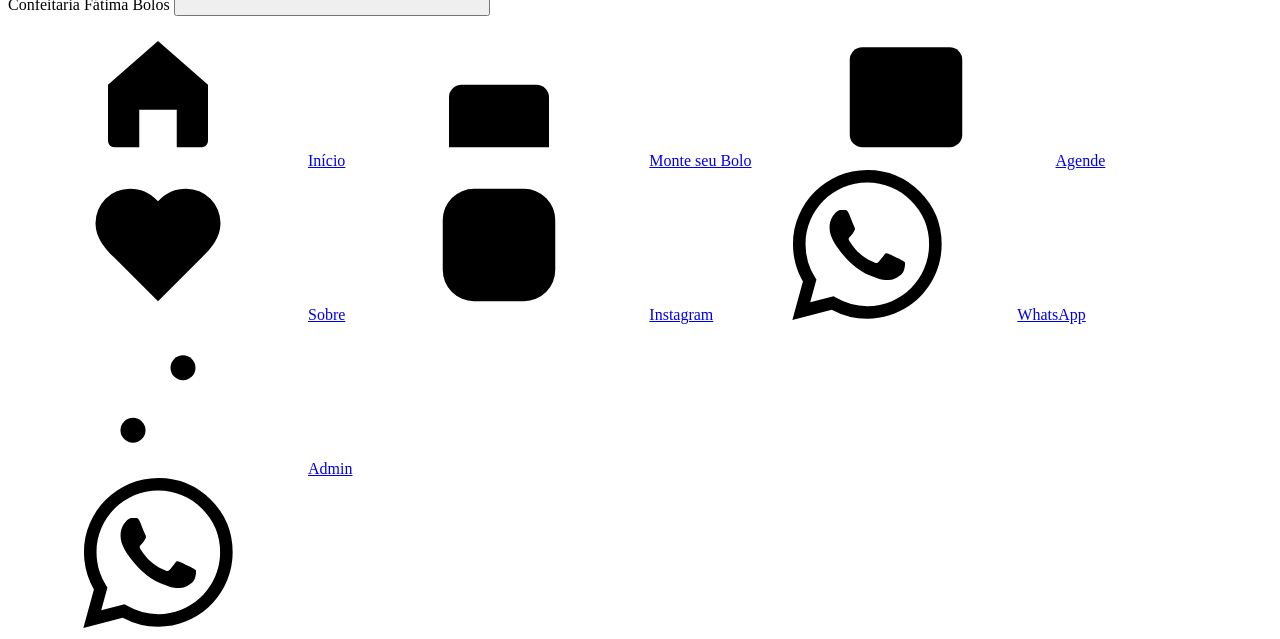
==== commit f20178bc: "Protege o formulario, confirma envio de verdade e botao do WhatsApp" ====
--- a/admin/painel.html
+++ b/admin/painel.html
@@ -1,729 +1,1142 @@
-<!DOCTYPE html>
+<!doctype html>
 <html lang="pt-BR">
-
-<head>
-  <meta charset="UTF-8">
-  <meta name="viewport" content="width=device-width, initial-scale=1.0">
-  <title>Painel — Confeitaria Fátima Bolos</title>
-
-  <!--Fontes-->
-  <link rel="preconnect" href="https://fonts.googleapis.com">
-  <link rel="preconnect" href="https://fonts.gstatic.com">
-  <link rel="icon" type="image/svg+xml" href="/img/icon.svg?v=2">
-  <link rel="icon" type="image/png" sizes="32x32" href="/img/favicon-32.png?v=2">
-  <link rel="icon" type="image/x-icon" href="/favicon.ico?v=2">
-  <link rel="apple-touch-icon" href="/img/apple-touch-icon.png?v=2">
-  <link
-    href="https://fonts.googleapis.com/css2?family=Dancing+Script:wght@700&family=Plus+Jakarta+Sans:wght@400;500;600&display=swap"
-    rel="stylesheet">
-
-  <script src="https://accounts.google.com/gsi/client" async defer></script>
-
-  <style>
-    * {
-      margin: 0;
-      padding: 0;
-      box-sizing: border-box;
-    }
-
-    body {
-      font-family: 'Plus Jakarta Sans', sans-serif;
-      background-color: #1a0a05;
-      color: #ffdbce;
-    }
-
-    a {
-      text-decoration: none;
-      color: inherit;
-    }
-
-    /* =====================
-       LOGIN
-       ===================== */
-    .login-caixa {
-      min-height: 100vh;
-      display: flex;
-      flex-direction: column;
-      align-items: center;
-      justify-content: center;
-      padding: 2rem;
-    }
-
-    .login-logo {
-      font-family: 'Dancing Script', cursive;
-      font-size: 2.5rem;
-      color: #EDD5A8;
-      margin-bottom: 0.5rem;
-    }
-
-    .login-subtitulo {
-      font-size: 0.9rem;
-      color: #C49060;
-      margin-bottom: 2rem;
-    }
-
-    .login-campo {
-      width: 100%;
-      max-width: 320px;
-      display: flex;
-      flex-direction: column;
-      gap: 0.4rem;
-      margin-bottom: 1rem;
-    }
-
-    .login-campo label {
-      font-size: 0.85rem;
-      font-weight: 600;
-      color: #C49060;
-    }
-
-    .login-campo input {
-      background-color: #2C1008;
-      border: 1.5px solid #3d1a0e;
-      border-radius: 10px;
-      padding: 0.8rem 1rem;
-      color: #EDD5A8;
-      font-size: 0.95rem;
-      outline: none;
-      transition: border 0.2s;
-      width: 100%;
-    }
-
-    .login-campo input:focus {
-      border-color: #EDD5A8;
-    }
-
-    #btn-login {
-      width: 100%;
-      max-width: 320px;
-      background-color: #2C1008;
-      color: #EDD5A8;
-      border: 2px solid #EDD5A8;
-      border-radius: 50px;
-      padding: 0.8rem;
-      font-size: 1rem;
-      font-weight: 600;
-      cursor: pointer;
-      transition: all 0.3s;
-    }
-
-    #btn-login:hover {
-      background-color: #EDD5A8;
-      color: #2C1008;
-    }
-
-    .login-erro {
-      color: #e8798f;
-      font-size: 0.85rem;
-      margin-top: 0.8rem;
-      text-align: center;
-      display: none;
-    }
-
-    .login-card {
-      width: 100%;
-      max-width: 380px;
-      padding: 2.2rem 2rem;
-      background-color: #2C1008;
-      border: 1px solid #3d1a0e;
-      border-radius: 20px;
-      box-shadow: 0 20px 50px rgba(0, 0, 0, 0.35);
-      text-align: center;
-    }
-
-    .login-card .login-subtitulo {
-      margin-bottom: 1.6rem;
-    }
-
-    .login-form {
-      display: flex;
-      flex-direction: column;
-      align-items: center;
-      text-align: left;
-    }
-
-    .login-card .login-campo,
-    .login-card #btn-login {
-      max-width: none;
-    }
-
-    .login-card .login-campo input {
-      background-color: #1a0a05;
-    }
-
-    .login-senha {
-      position: relative;
-    }
-
-    .login-senha input {
-      padding-right: 3.2rem;
-    }
-
-    #btn-mostrar-senha {
-      position: absolute;
-      right: 0.4rem;
-      bottom: 0.35rem;
-      background: none;
-      border: 0;
-      padding: 0.45rem 0.6rem;
-      color: #C49060;
-      font-size: 0.75rem;
-      font-weight: 600;
-      cursor: pointer;
-    }
-
-    #btn-login {
-      margin-top: 0.4rem;
-      background-color: #EDD5A8;
-      color: #2C1008;
-    }
-
-    #btn-login:hover {
-      background-color: #C49060;
-      border-color: #C49060;
-    }
-
-    #btn-login:disabled {
-      opacity: 0.6;
-      cursor: wait;
-    }
-
-    .login-divisor {
-      display: flex;
-      align-items: center;
-      gap: 0.8rem;
-      width: 100%;
-      margin: 1.4rem 0;
-      font-size: 0.8rem;
-      color: #C49060;
-    }
-
-    .login-divisor::before,
-    .login-divisor::after {
-      content: '';
-      flex: 1;
-      height: 1px;
-      background-color: #3d1a0e;
-    }
-
-    #google-btn-container {
-      display: flex;
-      justify-content: center;
-    }
-
-    /* =====================
-       HEADER DO PAINEL
-       ===================== */
-    .painel-header {
-      display: flex;
-      align-items: center;
-      justify-content: space-between;
-      padding: 1rem 1.5rem;
-      background-color: #2C1008;
-      position: sticky;
-      top: 0;
-      z-index: 100;
-    }
-
-    .painel-logo {
-      font-family: 'Dancing Script', cursive;
-      font-size: 1.4rem;
-      color: #EDD5A8;
-    }
-
-    #btn-sair {
-      background: none;
-      border: 1.5px solid #EDD5A8;
-      border-radius: 50px;
-      padding: 0.4rem 1rem;
-      color: #EDD5A8;
-      font-size: 0.85rem;
-      cursor: pointer;
-      transition: all 0.3s;
-    }
-
-    #btn-sair:hover {
-      background-color: #EDD5A8;
-      color: #2C1008;
-    }
-
-    /* =====================
-       CONTEÚDO DO PAINEL
-       ===================== */
-    .painel-conteudo {
-      padding: 2rem 1.5rem;
-      max-width: 800px;
-      margin: 0 auto;
-    }
-
-    .painel-titulo {
-      font-family: 'Dancing Script', cursive;
-      font-size: 2rem;
-      color: #EDD5A8;
-      margin-bottom: 2rem;
-    }
-
-    .painel-subtitulo {
-      font-size: 0.9rem;
-      color: #C49060;
-      margin-bottom: 2rem;
-    }
-
-    .carregando {
-      text-align: center;
-      color: #C49060;
-      padding: 2rem;
-    }
-
-    /* =====================
-       CARDS DE PEDIDO
-       ===================== */
-    .pedido-card {
-      background-color: #2C1008;
-      border: 1.5px solid #3d1a0e;
-      border-radius: 16px;
-      padding: 1.5rem;
-      margin-bottom: 1rem;
-    }
-
-    .pedido-card-topo {
-      display: flex;
-      justify-content: space-between;
-      align-items: flex-start;
-      margin-bottom: 1rem;
-    }
-
-    .pedido-nome {
-      font-size: 1.2rem;
-      font-weight: 700;
-      color: #EDD5A8;
-    }
-
-    .pedido-whatsapp {
-      font-size: 0.85rem;
-      color: #C49060;
-      margin-top: 0.2rem;
-    }
-
-    .pedido-status {
-      font-size: 0.75rem;
-      font-weight: 700;
-      padding: 0.3rem 0.8rem;
-      border-radius: 50px;
-    }
-
-    .status-novo {
-      background-color: #fce4ec;
-      color: #880e4f;
-    }
-
-    .status-confirmado {
-      background-color: #c8e6c9;
-      color: #1b5e20;
-    }
-
-    .status-concluido {
-      background-color: #eeeeee;
-      color: #424242;
-    }
-
-    .pedido-detalhes {
-      display: grid;
-      grid-template-columns: 1fr 1fr;
-      gap: 0.8rem;
-      margin-bottom: 1rem;
-    }
-
-    .pedido-detalhe {
-      background-color: #1a0a05;
-      border-radius: 10px;
-      padding: 0.6rem 0.8rem;
-    }
-
-    .pedido-detalhe-label {
-      font-size: 0.7rem;
-      color: #C49060;
-      text-transform: uppercase;
-      letter-spacing: 0.05rem;
-      margin-bottom: 0.2rem;
-    }
-
-    .pedido-detalhe-valor {
-      font-size: 0.9rem;
-      color: #EDD5A8;
-      font-weight: 500;
-    }
-
-    .pedido-mensagem {
-      background-color: #1a0a05;
-      border-radius: 10px;
-      padding: 0.8rem;
-      font-size: 0.85rem;
-      color: #C49060;
-      font-style: italic;
-      margin-bottom: 1rem;
-    }
-
-    .pedido-acoes {
-      display: flex;
-      gap: 0.8rem;
-      flex-wrap: wrap;
-    }
-
-    .btn-confirmar {
-      flex: 1;
-      padding: 0.7rem;
-      background-color: #1a0a05;
-      color: #fff;
-      border: none;
-      border-radius: 10px;
-      font-size: 0.9rem;
-      font-weight: 600;
-      cursor: pointer;
-      transition: opacity 0.2s;
-    }
-
-    .btn-confirmar:hover {
-      opacity: 0.85;
-    }
-
-    .btn-concluir {
-      flex: 1;
-      padding: 0.7rem;
-      background-color: #2C1008;
-      color: #EDD5A8;
-      border: 1.5px solid #EDD5A8;
-      border-radius: 10px;
-      font-size: 0.9rem;
-      font-weight: 600;
-      cursor: pointer;
-      transition: all 0.2s;
-    }
-
-    .btn-concluir:hover {
-      background-color: #EDD5A8;
-      color: #2C1008;
-    }
-
-    .btn-arquivar {
-      background: none;
-      border: 1.5px solid #7a4a35;
-      border-radius: 10px;
-      padding: 0.6rem 1rem;
-      color: #7a4a35;
-      font-size: 0.85rem;
-      cursor: pointer;
-      transition: all 0.2s;
-    }
-
-    .btn-arquivar:hover {
-      border-color: #B8405F;
-      color: #B8405F;
-
-    }
-  </style>
-</head>
+    <head>
+        <meta charset="UTF-8" />
+        <meta name="viewport" content="width=device-width, initial-scale=1.0" />
+        <meta name="theme-color" content="#2C1008">
+    <title>Confeitaria Fátima Bolos</title>
+
+        <link rel="stylesheet" href="css/style.css" />
+        <link rel="stylesheet" href="css/home.css" />
+
+        <!-- Fontes do Google -->
+        <link rel="preconnect" href="https://fonts.googleapis.com" />
+        <link rel="preconnect" href="https://fonts.gstatic.com" crossorigin />
+        <link
+            href="https://fonts.googleapis.com/css2?family=Dancing+Script:wght@700&family=Plus+Jakarta+Sans:wght@400;500;600&display=swap"
+            rel="stylesheet"
+        />
+
+        <link rel="icon" type="image/svg+xml" href="/img/icon.svg?v=2" />
+        <link rel="icon" type="image/png" sizes="32x32" href="/img/favicon-32.png?v=2" />
+        <link rel="icon" type="image/x-icon" href="/favicon.ico?v=2" />
+        <link rel="apple-touch-icon" href="/img/apple-touch-icon.png?v=2" />
+
+        <!-- Open Graph / Compartilhamento (WhatsApp, Instagram, Facebook) -->
+        <meta property="og:title" content="Confeitaria Fátima Bolos" />
+        <meta property="og:description" content="Bolos artesanais feitos com amor. encomende o seu" />
+        <meta property="og:image" content="https://atelie-da-fatima.netlify.app/img/og-image.jpg" />
+        <meta property="og:url" content="https://atelie-da-fatima.netlify.app" />
+        <meta property="og:type" content="website" />
+
+        <!-- Google tag (gtag.js) -->
+        <script async src="https://www.googletagmanager.com/gtag/js?id=G-Z8V034EGKT"></script>
+        <script>
+            window.dataLayer = window.dataLayer || [];
+            function gtag() {
+                dataLayer.push(arguments);
+            }
+            gtag('js', new Date());
+
+            gtag('config', 'G-Z8V034EGKT');
+        </script>
+    </head>
 
 <body>
-
-  <!--TELA DE LOGIN -->
-  <div id="tela-login">
-
-    <div class="login-caixa">
-      <div class="login-card">
-        <h1 class="login-logo">Confeitaria Fátima</h1>
-        <p class="login-subtitulo">Painel Administrativo</p>
-
-        <form id="form-login" class="login-form" novalidate>
-          <div class="login-campo">
-            <label for="login-email">E-mail</label>
-            <input type="email" id="login-email" autocomplete="username" placeholder="seu@email.com" required>
-          </div>
-          <div class="login-campo login-senha">
-            <label for="login-senha">Senha</label>
-            <input type="password" id="login-senha" autocomplete="current-password" placeholder="Sua senha" required>
-            <button type="button" id="btn-mostrar-senha" aria-label="Mostrar senha">Mostrar</button>
-          </div>
-          <button type="submit" id="btn-login">Entrar</button>
-        </form>
-
-        <div class="login-divisor">ou</div>
-
-        <div id="google-btn-container"></div>
-        <p id="login-erro" class="login-erro" role="alert">Acesso não autorizado para essa conta.</p>
-      </div>
+    <svg xmlns="http://www.w3.org/2000/svg" style="display:none" aria-hidden="true">
+        <symbol id="i-menu" viewBox="0 0 24 24"><path d="M4 7h16M4 12h16M4 17h16"/></symbol>
+        <symbol id="i-x" viewBox="0 0 24 24"><path d="M18 6 6 18M6 6l12 12"/></symbol>
+        <symbol id="i-bag" viewBox="0 0 24 24"><path d="M6 7h12l1 13H5z"/><path d="M9 7a3 3 0 0 1 6 0"/></symbol>
+        <symbol id="i-home" viewBox="0 0 24 24"><path d="M4 11l8-7 8 7v9a1 1 0 0 1-1 1h-4v-6h-6v6H5a1 1 0 0 1-1-1z"/></symbol>
+        <symbol id="i-cake" viewBox="0 0 24 24"><path d="M20 21v-8a2 2 0 0 0-2-2H6a2 2 0 0 0-2 2v8"/><path d="M4 16s.5-1 2-1 2.5 2 4 2 2.5-2 4-2 2.5 2 4 2 2-1 2-1"/><path d="M2 21h20"/><path d="M7 8v3M12 8v3M17 8v3"/><path d="M7 4h.01M12 4h.01M17 4h.01"/></symbol>
+        <symbol id="i-chocolate" viewBox="0 0 24 24"><rect x="5" y="3" width="14" height="18" rx="2"/><path d="M5 7.5h14M5 12h14M5 16.5h14M12 3v18"/></symbol>
+        <symbol id="i-cookie" viewBox="0 0 24 24"><path d="M12 2a10 10 0 1 0 10 10 4 4 0 0 1-5-5 4 4 0 0 1-5-5"/><path d="M8.5 8.5v.01M16 15.5v.01M12 12v.01M11 17v.01M7 14v.01"/></symbol>
+        <symbol id="i-calendar" viewBox="0 0 24 24"><rect x="3" y="5" width="18" height="16" rx="2"/><path d="M16 3v4M8 3v4M3 11h18"/></symbol>
+        <symbol id="i-sliders" viewBox="0 0 24 24"><path d="M4 7h10M18 7h2M4 17h2M10 17h10"/><circle cx="16" cy="7" r="2"/><circle cx="8" cy="17" r="2"/></symbol>
+        <symbol id="i-instagram" viewBox="0 0 24 24"><rect x="3" y="3" width="18" height="18" rx="5"/><circle cx="12" cy="12" r="4"/><path d="M17.5 6.5h.01"/></symbol>
+        <symbol id="i-chat" viewBox="0 0 24 24"><path d="M7.9 20A9 9 0 1 0 4 16.1L2 22z"/></symbol>
+        <symbol id="i-clock" viewBox="0 0 24 24"><circle cx="12" cy="12" r="9"/><path d="M12 7v5l3 2"/></symbol>
+        <symbol id="i-sparkles" viewBox="0 0 24 24"><path d="M12 3l1.9 5.1L19 10l-5.1 1.9L12 17l-1.9-5.1L5 10l5.1-1.9z"/><path d="M19 15l.7 1.8 1.8.7-1.8.7L19 20l-.7-1.8-1.8-.7 1.8-.7z"/></symbol>
+        <symbol id="i-leaf" viewBox="0 0 24 24"><path d="M11 20A7 7 0 0 1 9.8 6.1C15.5 5 17 4.48 19 2c1 2 2 4.18 2 8 0 5.5-4.78 10-10 10z"/><path d="M2 21c0-3 1.85-5.36 5.08-6C9.5 14.52 12 13 13 12"/></symbol>
+        <symbol id="i-heart" viewBox="0 0 24 24"><path d="M19 14c1.49-1.46 3-3.21 3-5.5A5.5 5.5 0 0 0 16.5 3c-1.76 0-3 .5-4.5 2-1.5-1.5-2.74-2-4.5-2A5.5 5.5 0 0 0 2 8.5c0 2.3 1.5 4.05 3 5.5l7 7z"/></symbol>
+        <symbol id="i-check" viewBox="0 0 24 24"><path d="M20 6 9 17l-5-5"/></symbol>
+        <symbol id="i-chevron" viewBox="0 0 24 24"><path d="m6 9 6 6 6-6"/></symbol>
+        <symbol id="i-arrow" viewBox="0 0 24 24"><path d="M5 12h14M12 5l7 7-7 7"/></symbol>
+        <symbol id="i-users" viewBox="0 0 24 24"><path d="M16 21v-2a4 4 0 0 0-4-4H6a4 4 0 0 0-4 4v2"/><circle cx="9" cy="7" r="4"/><path d="M22 21v-2a4 4 0 0 0-3-3.87M16 3.13a4 4 0 0 1 0 7.75"/></symbol>
+        <symbol id="i-user" viewBox="0 0 24 24"><path d="M19 21v-2a4 4 0 0 0-4-4H9a4 4 0 0 0-4 4v2"/><circle cx="12" cy="7" r="4"/></symbol>
+        <symbol id="i-phone" viewBox="0 0 24 24"><path d="M22 16.92v3a2 2 0 0 1-2.18 2 19.79 19.79 0 0 1-8.63-3.07 19.5 19.5 0 0 1-6-6 19.79 19.79 0 0 1-3.07-8.67A2 2 0 0 1 4.11 2h3a2 2 0 0 1 2 1.72 12.84 12.84 0 0 0 .7 2.81 2 2 0 0 1-.45 2.11L8.09 9.91a16 16 0 0 0 6 6l1.27-1.27a2 2 0 0 1 2.11-.45 12.84 12.84 0 0 0 2.81.7A2 2 0 0 1 22 16.92z"/></symbol>
+        <symbol id="i-send" viewBox="0 0 24 24"><path d="m22 2-7 20-4-9-9-4z"/><path d="M22 2 11 13"/></symbol>
+        <symbol id="i-whatsapp" viewBox="0 0 24 24"><path d="M17.472 14.382c-.297-.149-1.758-.867-2.03-.967-.273-.099-.471-.148-.67.15-.197.297-.767.966-.94 1.164-.173.199-.347.223-.644.075-.297-.15-1.255-.463-2.39-1.475-.883-.788-1.48-1.761-1.653-2.059-.173-.297-.018-.458.13-.606.134-.133.298-.347.446-.52.149-.174.198-.298.298-.497.099-.198.05-.371-.025-.52-.075-.149-.669-1.612-.916-2.207-.242-.579-.487-.5-.669-.51-.173-.008-.371-.01-.57-.01-.198 0-.52.074-.792.372-.272.297-1.04 1.016-1.04 2.479 0 1.462 1.065 2.875 1.213 3.074.149.198 2.096 3.2 5.077 4.487.709.306 1.262.489 1.694.625.712.227 1.36.195 1.871.118.571-.085 1.758-.719 2.006-1.413.248-.694.248-1.289.173-1.413-.074-.124-.272-.198-.57-.347m-5.421 7.403h-.004a9.87 9.87 0 01-5.031-1.378l-.361-.214-3.741.982.998-3.648-.235-.374a9.86 9.86 0 01-1.51-5.26c.001-5.45 4.436-9.884 9.888-9.884 2.64 0 5.122 1.03 6.988 2.898a9.825 9.825 0 012.893 6.994c-.003 5.45-4.437 9.884-9.885 9.884m8.413-18.297A11.815 11.815 0 0012.05 0C5.495 0 .16 5.335.157 11.892c0 2.096.547 4.142 1.588 5.945L.057 24l6.305-1.654a11.882 11.882 0 005.683 1.448h.005c6.554 0 11.89-5.335 11.893-11.893a11.821 11.821 0 00-3.48-8.413Z"/></symbol>
+        <symbol id="i-image" viewBox="0 0 24 24"><rect x="3" y="3" width="18" height="18" rx="2"/><circle cx="8.5" cy="8.5" r="1.5"/><path d="m21 15-5-5L5 21"/></symbol>
+        <symbol id="i-layers" viewBox="0 0 24 24"><path d="m12 2 10 5-10 5L2 7z"/><path d="m2 12 10 5 10-5"/><path d="m2 17 10 5 10-5"/></symbol>
+    </svg>
+
+    <!-- HEADER -->
+    <header class="header">
+        <button type="button" class="icon-btn menu-btn" id="btn-menu" aria-label="Abrir menu" aria-controls="menu-conteudo"><svg class="ic" aria-hidden="true"><use href="#i-menu"/></svg></button>
+
+        <a href="#inicio" class="logo" aria-label="Confeitaria Fátima Bolos — início">
+            <span class="logo-marca"><svg class="ic" aria-hidden="true"><use href="#i-cake"/></svg></span>
+            <span class="logo-texto">Confeitaria Fátima Bolos</span>
+        </a>
+
+        <nav class="nav-desktop" aria-label="Principal">
+            <a href="#inicio" data-sec="inicio">Início</a>
+            <a href="#massas" data-sec="massas">Monte seu bolo</a>
+            <a href="#pedido" data-sec="pedido">Agende</a>
+            <a href="#sobre" data-sec="sobre">Sobre</a>
+            <a href="admin/painel.html">Admin</a>
+        </nav>
+
+        <a href="#pedido" class="icon-btn cart-btn" aria-label="Ir para o pedido"><svg class="ic" aria-hidden="true"><use href="#i-bag"/></svg></a>
+    </header>
+
+    <main>
+        <!-- HERO -->
+        <section class="hero" id="inicio">
+            <div class="hero-conteudo">
+                <span class="hero-selo"><svg class="ic" aria-hidden="true"><use href="#i-sparkles"/></svg>Bolos artesanais sob encomenda</span>
+                <h1 class="hero-titulo"><span id="hero-typed">Arte em Confeitaria</span><span class="hero-cursor" aria-hidden="true">|</span></h1>
+                <p class="hero-texto">
+                    Transformando momentos especiais em memórias inesquecíveis com bolos artesanais feitos com amor.
+                </p>
+                <div class="hero-botoes">
+                    <a href="#massas" class="botao botao-primario">Encomende agora <svg class="ic" aria-hidden="true"><use href="#i-arrow"/></svg></a>
+                    <a href="#galeria" class="botao botao-contorno">Ver galeria</a>
+                </div>
+            </div>
+        </section>
+
+        <!-- DIFERENCIAIS -->
+        <section class="diferenciais" aria-label="Nossos diferenciais">
+            <ul class="diferenciais-lista">
+                <li><svg class="ic" aria-hidden="true"><use href="#i-sparkles"/></svg>Feito à mão</li>
+                <li><svg class="ic" aria-hidden="true"><use href="#i-leaf"/></svg>Ingredientes selecionados</li>
+                <li><svg class="ic" aria-hidden="true"><use href="#i-clock"/></svg>Entrega pontual</li>
+            </ul>
+        </section>
+
+        <!-- GALERIA -->
+        <section class="galeria animar" id="galeria">
+            <h2 class="secao-titulo">Nossos Bolos</h2>
+            <p class="frase-efeito">Doçura e Tradição</p>
+
+            <div class="galeria-grid">
+                <figure class="galeria-item">
+                    <img src="img/bolo1.jpg" alt="Bolo Monsters Inc" loading="lazy" />
+                </figure>
+                <figure class="galeria-item">
+                    <img src="img/bolo2.jpg" alt="Bolo Floral Rosa" loading="lazy" />
+                </figure>
+                <figure class="galeria-item">
+                    <img src="img/bolo3.jpg" alt="Bolo de Chocolate" loading="lazy" />
+                </figure>
+                <figure class="galeria-item">
+                    <img src="img/bolo4.jpg" alt="Bolo Floresta Negra" loading="lazy" />
+                </figure>
+            </div>
+
+            <div class="galeria-cta">
+                <a href="#massas" class="botao botao-ouro">Montar meu bolo <svg class="ic" aria-hidden="true"><use href="#i-arrow"/></svg></a>
+            </div>
+        </section>
+
+        <!-- MONTE SEU BOLO -->
+        <section class="massas" id="massas">
+            <h2 class="secao-titulo">Monte seu Bolo</h2>
+            <p class="secao-subtitulo">Escolha cada detalhe do seu bolo em 4 passos</p>
+
+            <div class="montar">
+                <nav class="etapas" aria-label="Etapas do pedido">
+                    <a href="#passo-massa" class="etapa ativa" data-passo="passo-massa"><span class="etapa-num"><b>1</b><svg class="ic" aria-hidden="true"><use href="#i-check"/></svg></span>Massa</a>
+                    <a href="#passo-tamanho" class="etapa" data-passo="passo-tamanho"><span class="etapa-num"><b>2</b><svg class="ic" aria-hidden="true"><use href="#i-check"/></svg></span>Tamanho</a>
+                    <a href="#passo-recheios" class="etapa" data-passo="passo-recheios"><span class="etapa-num"><b>3</b><svg class="ic" aria-hidden="true"><use href="#i-check"/></svg></span>Recheios</a>
+                    <a href="#passo-decoracao" class="etapa" data-passo="passo-decoracao"><span class="etapa-num"><b>4</b><svg class="ic" aria-hidden="true"><use href="#i-check"/></svg></span>Decoração</a>
+                </nav>
+
+                <div class="passos">
+                    <!-- PASSO 1 · MASSA -->
+                    <div class="passo" id="passo-massa">
+                        <div class="passo-cab">
+                            <span class="passo-num"><b>1</b><svg class="ic" aria-hidden="true"><use href="#i-check"/></svg></span>
+                            <div><h3>Escolha a massa</h3><p>Base do seu bolo</p></div>
+                        </div>
+                        <div class="opcoes">
+                            <label class="opcao">
+                                <input type="radio" name="massa" value="Pão de Ló Tradicional" checked>
+                                <span class="opcao-icone"><svg class="ic" aria-hidden="true"><use href="#i-cake"/></svg></span>
+                                <span class="opcao-texto"><strong>Pão de Ló Tradicional</strong></span>
+                                <span class="check"><svg class="ic" aria-hidden="true"><use href="#i-check"/></svg></span>
+                            </label>
+                            <label class="opcao">
+                                <input type="radio" name="massa" value="Pão de Ló de Chocolate">
+                                <span class="opcao-icone"><svg class="ic" aria-hidden="true"><use href="#i-chocolate"/></svg></span>
+                                <span class="opcao-texto"><strong>Pão de Ló de Chocolate</strong></span>
+                                <span class="check"><svg class="ic" aria-hidden="true"><use href="#i-check"/></svg></span>
+                            </label>
+                        </div>
+                    </div>
+
+                    <!-- PASSO 2 · TAMANHO (acima dos recheios) -->
+                    <div class="passo" id="passo-tamanho">
+                        <div class="passo-cab">
+                            <span class="passo-num"><b>2</b><svg class="ic" aria-hidden="true"><use href="#i-check"/></svg></span>
+                            <div><h3>Tamanho do bolo</h3><p>Quantas pessoas o bolo deve servir?</p></div>
+                        </div>
+                        <div class="tamanhos">
+                            <label class="tamanho"><input type="radio" name="porcoes" value="8" checked>
+                                <span class="tamanho-topo"><svg class="ic" aria-hidden="true"><use href="#i-users"/></svg>pessoas</span>
+                                <strong>8 a 10</strong>
+                                <span class="tamanho-preco">R$ 120,00</span>
+                                <span class="check"><svg class="ic" aria-hidden="true"><use href="#i-check"/></svg></span>
+                            </label>
+                            <label class="tamanho"><input type="radio" name="porcoes" value="10">
+                                <span class="tamanho-topo"><svg class="ic" aria-hidden="true"><use href="#i-users"/></svg>pessoas</span>
+                                <strong>10 a 15</strong>
+                                <span class="tamanho-preco">R$ 145,00</span>
+                                <span class="check"><svg class="ic" aria-hidden="true"><use href="#i-check"/></svg></span>
+                            </label>
+                            <label class="tamanho"><input type="radio" name="porcoes" value="15">
+                                <span class="tamanho-topo"><svg class="ic" aria-hidden="true"><use href="#i-users"/></svg>pessoas</span>
+                                <strong>15 a 20</strong>
+                                <span class="tamanho-preco">R$ 160,00</span>
+                                <span class="check"><svg class="ic" aria-hidden="true"><use href="#i-check"/></svg></span>
+                            </label>
+                            <label class="tamanho"><input type="radio" name="porcoes" value="25">
+                                <span class="tamanho-topo"><svg class="ic" aria-hidden="true"><use href="#i-users"/></svg>pessoas</span>
+                                <strong>25 a 30</strong>
+                                <span class="tamanho-preco">R$ 210,00</span>
+                                <span class="check"><svg class="ic" aria-hidden="true"><use href="#i-check"/></svg></span>
+                            </label>
+                            <label class="tamanho"><input type="radio" name="porcoes" value="40">
+                                <span class="tamanho-topo"><svg class="ic" aria-hidden="true"><use href="#i-users"/></svg>pessoas</span>
+                                <strong>40 a 50</strong>
+                                <span class="tamanho-preco">R$ 300,00</span>
+                                <span class="check"><svg class="ic" aria-hidden="true"><use href="#i-check"/></svg></span>
+                            </label>
+                            <label class="tamanho"><input type="radio" name="porcoes" value="50">
+                                <span class="tamanho-topo"><svg class="ic" aria-hidden="true"><use href="#i-users"/></svg>pessoas</span>
+                                <strong>50 a 60</strong>
+                                <span class="tamanho-preco">R$ 380,00</span>
+                                <span class="check"><svg class="ic" aria-hidden="true"><use href="#i-check"/></svg></span>
+                            </label>
+                            <label class="tamanho tamanho-consulta"><input type="radio" name="porcoes" value="60+">
+                                <span class="tamanho-consulta-icone"><svg class="ic" aria-hidden="true"><use href="#i-chat"/></svg></span>
+                                <span class="tamanho-consulta-texto"><strong>Mais de 60 pessoas</strong><small>Sob consulta · combine direto com a Fátima pelo WhatsApp</small></span>
+                                <span class="check"><svg class="ic" aria-hidden="true"><use href="#i-check"/></svg></span>
+                            </label>
+                        </div>
+                    </div>
+
+                    <!-- PASSO 3 · RECHEIOS -->
+                    <div class="passo" id="passo-recheios">
+                        <div class="passo-cab">
+                            <span class="passo-num"><b>3</b><svg class="ic" aria-hidden="true"><use href="#i-check"/></svg></span>
+                            <div><h3>Escolha 2 recheios</h3><p>Um para cada camada</p></div>
+                        </div>
+                        <div class="camada aberta" id="camada1">
+                            <button type="button" class="camada-cab" aria-expanded="true" aria-controls="camada1-corpo">
+                                <span class="camada-rotulo"><svg class="ic" aria-hidden="true"><use href="#i-layers"/></svg>1ª Camada</span>
+                                <span class="camada-escolha" id="escolha1">Dannete</span>
+                                <svg class="ic camada-seta" aria-hidden="true"><use href="#i-chevron"/></svg>
+                            </button>
+                            <div class="camada-corpo" id="camada1-corpo">
+                                <p class="pills-titulo">Tradicionais</p>
+                                <div class="pills">
+                                    <label class="pill"><input type="radio" name="recheio1" value="Dannete" checked><span>Dannete</span></label>
+                                    <label class="pill"><input type="radio" name="recheio1" value="Creme de Moça"><span>Creme de Moça</span></label>
+                                    <label class="pill"><input type="radio" name="recheio1" value="Leite Ninho"><span>Leite Ninho</span></label>
+                                    <label class="pill"><input type="radio" name="recheio1" value="Brigadeiro"><span>Brigadeiro</span></label>
+                                    <label class="pill"><input type="radio" name="recheio1" value="Brigadeiro de Maracujá"><span>Brigadeiro de Maracujá</span></label>
+                                    <label class="pill"><input type="radio" name="recheio1" value="Brigadeiro de Morango Silvestre"><span>Brigadeiro de Morango Silvestre</span></label>
+                                    <label class="pill"><input type="radio" name="recheio1" value="Abacaxi"><span>Abacaxi</span></label>
+                                    <label class="pill"><input type="radio" name="recheio1" value="Prestígio"><span>Prestígio</span></label>
+                                    <label class="pill extra"><input type="radio" name="recheio1" value="Ouro Branco"><span>Ouro Branco</span></label>
+                                    <label class="pill extra"><input type="radio" name="recheio1" value="BomBom"><span>BomBom</span></label>
+                                    <label class="pill extra"><input type="radio" name="recheio1" value="Doce de Leite"><span>Doce de Leite</span></label>
+                                    <button type="button" class="pill-mais" data-mais>+3 opções</button>
+                                </div>
+                                <p class="pills-titulo">Especiais · + R$ 20,00</p>
+                                <div class="pills">
+                                    <label class="pill especial"><input type="radio" name="recheio1" value="Damasco"><span><svg class="ic" aria-hidden="true"><use href="#i-sparkles"/></svg>Damasco</span></label>
+                                    <label class="pill especial"><input type="radio" name="recheio1" value="Floresta Negra"><span><svg class="ic" aria-hidden="true"><use href="#i-sparkles"/></svg>Floresta Negra</span></label>
+                                    <label class="pill especial"><input type="radio" name="recheio1" value="Nutella"><span><svg class="ic" aria-hidden="true"><use href="#i-sparkles"/></svg>Nutella</span></label>
+                                    <label class="pill especial"><input type="radio" name="recheio1" value="Mousse de chocolate"><span><svg class="ic" aria-hidden="true"><use href="#i-sparkles"/></svg>Mousse de chocolate</span></label>
+                                </div>
+                                <p class="aviso-especial" id="aviso1" hidden>* Recheio especial: + R$ 20,00</p>
+                            </div>
+                        </div>
+                        <div class="camada" id="camada2">
+                            <button type="button" class="camada-cab" aria-expanded="false" aria-controls="camada2-corpo">
+                                <span class="camada-rotulo"><svg class="ic" aria-hidden="true"><use href="#i-layers"/></svg>2ª Camada</span>
+                                <span class="camada-escolha" id="escolha2">Dannete</span>
+                                <svg class="ic camada-seta" aria-hidden="true"><use href="#i-chevron"/></svg>
+                            </button>
+                            <div class="camada-corpo" id="camada2-corpo">
+                                <p class="pills-titulo">Tradicionais</p>
+                                <div class="pills">
+                                    <label class="pill"><input type="radio" name="recheio2" value="Dannete" checked><span>Dannete</span></label>
+                                    <label class="pill"><input type="radio" name="recheio2" value="Creme de Moça"><span>Creme de Moça</span></label>
+                                    <label class="pill"><input type="radio" name="recheio2" value="Leite Ninho"><span>Leite Ninho</span></label>
+                                    <label class="pill"><input type="radio" name="recheio2" value="Brigadeiro"><span>Brigadeiro</span></label>
+                                    <label class="pill"><input type="radio" name="recheio2" value="Brigadeiro de Maracujá"><span>Brigadeiro de Maracujá</span></label>
+                                    <label class="pill"><input type="radio" name="recheio2" value="Brigadeiro de Morango Silvestre"><span>Brigadeiro de Morango Silvestre</span></label>
+                                    <label class="pill"><input type="radio" name="recheio2" value="Abacaxi"><span>Abacaxi</span></label>
+                                    <label class="pill"><input type="radio" name="recheio2" value="Prestígio"><span>Prestígio</span></label>
+                                    <label class="pill extra"><input type="radio" name="recheio2" value="Ouro Branco"><span>Ouro Branco</span></label>
+                                    <label class="pill extra"><input type="radio" name="recheio2" value="BomBom"><span>BomBom</span></label>
+                                    <label class="pill extra"><input type="radio" name="recheio2" value="Doce de Leite"><span>Doce de Leite</span></label>
+                                    <button type="button" class="pill-mais" data-mais>+3 opções</button>
+                                </div>
+                                <p class="pills-titulo">Especiais · + R$ 20,00</p>
+                                <div class="pills">
+                                    <label class="pill especial"><input type="radio" name="recheio2" value="Damasco"><span><svg class="ic" aria-hidden="true"><use href="#i-sparkles"/></svg>Damasco</span></label>
+                                    <label class="pill especial"><input type="radio" name="recheio2" value="Floresta Negra"><span><svg class="ic" aria-hidden="true"><use href="#i-sparkles"/></svg>Floresta Negra</span></label>
+                                    <label class="pill especial"><input type="radio" name="recheio2" value="Nutella"><span><svg class="ic" aria-hidden="true"><use href="#i-sparkles"/></svg>Nutella</span></label>
+                                    <label class="pill especial"><input type="radio" name="recheio2" value="Mousse de chocolate"><span><svg class="ic" aria-hidden="true"><use href="#i-sparkles"/></svg>Mousse de chocolate</span></label>
+                                </div>
+                                <p class="aviso-especial" id="aviso2" hidden>* Recheio especial: + R$ 20,00</p>
+                            </div>
+                        </div>
+                    </div>
+
+                    <!-- PASSO 4 · DECORAÇÃO -->
+                    <div class="passo" id="passo-decoracao">
+                        <div class="passo-cab">
+                            <span class="passo-num"><b>4</b><svg class="ic" aria-hidden="true"><use href="#i-check"/></svg></span>
+                            <div><h3>Decoração</h3><p>Acabamento do bolo</p></div>
+                        </div>
+                        <div class="opcoes">
+                            <label class="opcao">
+                                <input type="radio" name="decoracao" value="0" data-nome="Simples" checked>
+                                <span class="opcao-icone"><svg class="ic" aria-hidden="true"><use href="#i-sparkles"/></svg></span>
+                                <span class="opcao-texto"><strong>Simples</strong><small>Raspas ou babado branco</small></span>
+                                <span class="opcao-preco">incluso</span>
+                                <span class="check"><svg class="ic" aria-hidden="true"><use href="#i-check"/></svg></span>
+                            </label>
+                            <label class="opcao">
+                                <input type="radio" name="decoracao" value="40" data-nome="Decorado">
+                                <span class="opcao-icone"><svg class="ic" aria-hidden="true"><use href="#i-sparkles"/></svg></span>
+                                <span class="opcao-texto"><strong>Decorado</strong><small>Espatulado, cake board, cores e glitter</small></span>
+                                <span class="opcao-preco">+ R$ 40</span>
+                                <span class="check"><svg class="ic" aria-hidden="true"><use href="#i-check"/></svg></span>
+                            </label>
+                            <label class="opcao">
+                                <input type="radio" name="decoracao" value="15" data-nome="Chantininho">
+                                <span class="opcao-icone"><svg class="ic" aria-hidden="true"><use href="#i-sparkles"/></svg></span>
+                                <span class="opcao-texto"><strong>Chantininho</strong><small>Glitter, pérola, babado, cores</small></span>
+                                <span class="opcao-preco">+ R$ 15</span>
+                                <span class="check"><svg class="ic" aria-hidden="true"><use href="#i-check"/></svg></span>
+                            </label>
+                        </div>
+                    </div>
+
+                    <!-- RESUMO E VALOR -->
+                    <div class="resumo-valor" id="resumo" aria-live="polite">
+                        <p class="rotulo-mini">Seu bolo</p>
+                        <p id="resumo-texto"></p>
+                        <hr>
+                        <div class="valor-linha">
+                            <div>
+                                <span class="valor-rotulo">Valor estimado</span>
+                                <span class="valor-obs">* O preço final será confirmado pela Fátima.</span>
+                            </div>
+                            <span class="valor-numero" id="orcamento-valor">R$ 120,00</span>
+                        </div>
+                        <p class="valor-aviso" id="aviso-consulta" hidden>Para bolos acima de 60 pessoas o valor é combinado direto com a Fátima. Toque no botão verde para conversar pelo WhatsApp já com as suas escolhas.</p>
+                        <a href="#" class="botao botao-whats botao-total" id="cta-whats" target="_blank" rel="noopener" hidden>Combinar pelo WhatsApp <svg class="ic ic-fill" aria-hidden="true"><use href="#i-whatsapp"/></svg></a>
+                        <a href="#pedido" class="botao botao-primario botao-total" id="cta-continuar">Continuar para o agendamento <svg class="ic" aria-hidden="true"><use href="#i-arrow"/></svg></a>
+                    </div>
+                </div>
+            </div>
+        </section>
+
+        <!-- FORMULÁRIO -->
+        <section class="pedido animar" id="pedido">
+            <h2 class="secao-titulo">Agende seu Bolo</h2>
+            <p class="secao-subtitulo">Preencha os dados abaixo para iniciar sua encomenda</p>
+
+            <div class="formulario">
+                <div class="campo">
+                    <label for="nome">Nome completo</label>
+                    <div class="campo-input"><svg class="ic" aria-hidden="true"><use href="#i-user"/></svg><input type="text" id="nome" placeholder="Seu nome" autocomplete="name" maxlength="80" /></div>
+                </div>
+
+                <div class="campo">
+                    <label for="whatsapp">WhatsApp</label>
+                    <div class="campo-input"><svg class="ic" aria-hidden="true"><use href="#i-phone"/></svg><input type="tel" id="whatsapp" placeholder="(00) 00000-0000" autocomplete="tel" inputmode="tel" maxlength="20" /></div>
+                </div>
+
+                <div class="campo">
+                    <label for="data">Data do evento</label>
+                    <div class="campo-input"><svg class="ic" aria-hidden="true"><use href="#i-calendar"/></svg><input type="date" id="data" /></div>
+                </div>
+
+                <div class="campo">
+                    <label for="mensagem">Mensagem / Personalização</label>
+                    <div class="campo-input alinha-topo" id="campo-mensagem"><svg class="ic" aria-hidden="true"><use href="#i-sparkles"/></svg><textarea id="mensagem" maxlength="500" rows="4" placeholder="Conte-nos como você imagina o bolo: tema, cores, nome, frase no topo..."></textarea></div>
+
+                    <div class="anexo" id="anexo">
+                        <input type="file" id="foto" accept="image/*" hidden />
+                        <button type="button" class="anexo-botao" id="btn-foto"><svg class="ic" aria-hidden="true"><use href="#i-image"/></svg>Anexar foto de referência <small>(opcional)</small></button>
+                        <div class="anexo-previa" id="anexo-previa" hidden>
+                            <img id="foto-previa" alt="Prévia da foto anexada" />
+                            <div class="anexo-info"><strong id="foto-nome"></strong><small id="foto-tamanho"></small></div>
+                            <button type="button" class="anexo-remover" id="btn-remover-foto" aria-label="Remover foto"><svg class="ic" aria-hidden="true"><use href="#i-x"/></svg></button>
+                        </div>
+                        <p class="anexo-erro" id="foto-erro" role="alert" hidden></p>
+                    </div>
+                </div>
+
+                <div class="resumo-pedido">
+                    <h3><svg class="ic" aria-hidden="true"><use href="#i-check"/></svg>Resumo do seu pedido</h3>
+                    <dl>
+                        <div class="linha"><dt>Massa</dt><dd id="r-massa"></dd></div>
+                        <div class="linha"><dt>Tamanho</dt><dd id="r-tamanho"></dd></div>
+                        <div class="linha"><dt>1ª camada</dt><dd id="r-recheio1"></dd></div>
+                        <div class="linha"><dt>2ª camada</dt><dd id="r-recheio2"></dd></div>
+                        <div class="linha"><dt>Decoração</dt><dd id="r-decoracao"></dd></div>
+                        <div class="linha"><dt>Valor estimado</dt><dd id="r-valor" class="destaque"></dd></div>
+                    </dl>
+                </div>
+
+                <div class="campo-isca" aria-hidden="true">
+                    <label for="campo-extra">Deixe este campo em branco</label>
+                    <input type="text" id="campo-extra" name="campo_extra" tabindex="-1" autocomplete="off" />
+                </div>
+
+                <button type="button" class="botao botao-rosa botao-total" id="btn-enviar">Enviar solicitação <svg class="ic" aria-hidden="true"><use href="#i-send"/></svg></button>
+                <div class="erro-envio" id="erro-envio" role="alert" hidden>
+                    <p id="erro-envio-texto"></p>
+                    <a href="https://wa.me/5519994870852" class="botao botao-whats botao-total" target="_blank" rel="noopener">Chamar a Fátima no WhatsApp <svg class="ic ic-fill" aria-hidden="true"><use href="#i-whatsapp"/></svg></a>
+                </div>
+            </div>
+        </section>
+
+        <!-- SOBRE -->
+        <section class="sobre animar" id="sobre">
+            <h2 class="secao-titulo">Sobre a Fátima</h2>
+            <p class="secao-subtitulo">A história por trás de cada bolo</p>
+
+            <div class="sobre-conteudo">
+                <div class="sobre-foto">
+                    <img src="img/fatima.jpg" alt="Fátima, confeiteira da Confeitaria" loading="lazy" />
+                </div>
+                <div class="sobre-texto-box">
+                    <p class="sobre-texto">
+                        Há anos transformando ingredientes simples em momentos inesquecíveis,
+                        Fátima coloca carinho e dedicação em cada bolo que sai da sua confeitaria.
+                        Cada encomenda é feita à mão, com atenção aos detalhes e respeito ao
+                        gosto do cliente.
+                    </p>
+                    <ul class="sobre-diferenciais">
+                        <li><span class="icone-caixa"><svg class="ic" aria-hidden="true"><use href="#i-sparkles"/></svg></span>Receitas artesanais e exclusivas</li>
+                        <li><span class="icone-caixa"><svg class="ic" aria-hidden="true"><use href="#i-leaf"/></svg></span>Ingredientes selecionados</li>
+                        <li><span class="icone-caixa"><svg class="ic" aria-hidden="true"><use href="#i-heart"/></svg></span>Atendimento personalizado</li>
+                        <li><span class="icone-caixa"><svg class="ic" aria-hidden="true"><use href="#i-clock"/></svg></span>Pontualidade na entrega</li>
+                    </ul>
+                </div>
+            </div>
+        </section>
+    </main>
+
+    <!-- FOOTER -->
+    <footer class="footer">
+        <div class="footer-logo">
+            <span class="logo-marca"><svg class="ic" aria-hidden="true"><use href="#i-cake"/></svg></span>
+            <span>Confeitaria Fátima</span>
+        </div>
+        <p class="frase-efeito">Doçura e Tradição</p>
+
+        <ul class="footer-contatos">
+            <li><a href="https://instagram.com/fatimabolos53" target="_blank" rel="noopener"><svg class="ic" aria-hidden="true"><use href="#i-instagram"/></svg>@fatimabolos53</a></li>
+            <li><a href="https://wa.me/5519994870852" target="_blank" rel="noopener"><svg class="ic ic-fill" aria-hidden="true"><use href="#i-whatsapp"/></svg>(19) 99487-0852</a></li>
+            <li><svg class="ic" aria-hidden="true"><use href="#i-clock"/></svg>Seg a Sex, 8h às 18h</li>
+        </ul>
+
+        <p class="footer-copy">© <span id="ano-atual"></span> Confeitaria Fátima Bolos — Doçura e Tradição</p>
+    </footer>
+
+    <!-- MENU MOBILE (barra inferior) -->
+    <nav class="bottom-nav" aria-label="Navegação">
+        <a href="#inicio" class="nav-item ativo" data-sec="inicio"><span class="nav-pill"><svg class="ic" aria-hidden="true"><use href="#i-home"/></svg></span>Início</a>
+        <a href="#massas" class="nav-item" data-sec="massas"><span class="nav-pill"><svg class="ic" aria-hidden="true"><use href="#i-cake"/></svg></span>Doces</a>
+        <a href="#pedido" class="nav-item" data-sec="pedido"><span class="nav-pill"><svg class="ic" aria-hidden="true"><use href="#i-calendar"/></svg></span>Agenda</a>
+        <a href="admin/painel.html" class="nav-item"><span class="nav-pill"><svg class="ic" aria-hidden="true"><use href="#i-sliders"/></svg></span>Admin</a>
+    </nav>
+
+    <!-- MENU LATERAL (hambúrguer) -->
+    <div id="menu-overlay"></div>
+    <nav id="menu-conteudo" aria-label="Menu">
+        <div class="menu-topo">
+            <span>Confeitaria Fátima Bolos</span>
+            <button type="button" class="icon-btn" id="menu-fechar" aria-label="Fechar menu"><svg class="ic" aria-hidden="true"><use href="#i-x"/></svg></button>
+        </div>
+        <a href="#inicio"><svg class="ic" aria-hidden="true"><use href="#i-home"/></svg>Início</a>
+        <a href="#massas"><svg class="ic" aria-hidden="true"><use href="#i-cake"/></svg>Monte seu Bolo</a>
+        <a href="#pedido"><svg class="ic" aria-hidden="true"><use href="#i-calendar"/></svg>Agende</a>
+        <a href="#sobre"><svg class="ic" aria-hidden="true"><use href="#i-heart"/></svg>Sobre</a>
+        <a href="https://instagram.com/fatimabolos53" target="_blank" rel="noopener"><svg class="ic" aria-hidden="true"><use href="#i-instagram"/></svg>Instagram</a>
+        <a href="https://wa.me/5519994870852" target="_blank" rel="noopener"><svg class="ic ic-fill" aria-hidden="true"><use href="#i-whatsapp"/></svg>WhatsApp</a>
+        <a href="admin/painel.html"><svg class="ic" aria-hidden="true"><use href="#i-sliders"/></svg>Admin</a>
+    </nav>
+
+    <!-- TELA DE CONFIRMAÇÃO -->
+    <div id="tela-confirmacao" style="display:none" role="dialog" aria-modal="true" aria-labelledby="confirmacao-titulo">
+        <div class="confirmacao-caixa">
+            <span class="confirmacao-icone"><svg class="ic" aria-hidden="true"><use href="#i-cake"/></svg></span>
+            <h2 class="confirmacao-titulo" id="confirmacao-titulo">Pedido Enviado!</h2>
+            <p class="confirmacao-texto">Obrigada pelo seu pedido! Em breve a Fátima entrará em contato para confirmar os detalhes.</p>
+            <div class="confirmacao-resumo" id="confirmacao-resumo"></div>
+            <a href="#" class="botao botao-whats botao-total" id="btn-whatsapp-pedido" target="_blank" rel="noopener">Abrir WhatsApp com meu pedido <svg class="ic ic-fill" aria-hidden="true"><use href="#i-whatsapp"/></svg></a>
+            <button type="button" class="botao botao-primario botao-total" id="btn-novo-pedido">Fazer outro pedido</button>
+        </div>
     </div>
 
-  </div>
-
-  <!-- PAINEL PRINCIPAL (começa escondida) -->
-  <div id="painel" style="display:none">
-
-    <!--HEADER-->
-    <header class="painel-header">
-      <h1 class="painel-logo">Confeitaria Fátima</h1>
-      <button id="btn-sair">Sair</button>
-    </header>
-
-    <!--CONTEÚDO -->
-    <main class="painel-conteudo">
-      <h2 class="painel-titulo">Pedidos recebidos</h2>
-      <p class="painel-subtitulo">Gerencie as encomendas da confeitaria</p>
-
-      <!--LISTA DE PEDIDOS -->
-      <div id="lista-pedidos">
-        <p class="carregando">Carregando pedidos...</p>
-      </div>
-    </main>
-
-  </div>
-
-  <script>
-
-    // =====================
-    // CONFIGURAÇÕES
-    // =====================
-    const URL_PLANILHA = 'https://script.google.com/macros/s/AKfycbydy8rZFfhOJvWK3WBv8YDpAUr9hgkz_0uEy-d6M4p9zXqY5nViLQRX6cF8EUUMvl_4XQ/exec';
-    const GOOGLE_CLIENT_ID ='SEU_CLIENT_ID_AQUI.apps.gooogleusercontent.com';
-
-
-    // =====================
-    // LOGIN COM GOOGLE
-    // =====================
-    window.onload = function () {
-      google.accounts.id.initialize({
-    client_id: '814272667016-c84m7qhs6dqjshkh17b590chnsorso6a.apps.googleusercontent.com',
-    callback: aoLogar
-});
-        
-      google.accounts.id.renderButton(
-        document.getElementById('google-btn-container'),
-        { theme: 'outline', size: 'large', text: 'signin_with' }
-      );
-    };
-
-    async function aoLogar(resposta) {
-      const erro = document.getElementById('login-erro');
-      erro.textContent = 'Acesso não autorizado para essa conta.';
-      erro.style.display = 'none';
-
-      // envia o token pro Apps Script verificar se o e-mail é autorizado
-     const verificacao = await fetch(URL_PLANILHA, {
-    method: 'POST',
-    headers: { 'Content-Type': 'text/plain;charset=utf-8' },
-    body: JSON.stringify({ acao: 'verificarLogin', token: resposta.credential })
-});
-
-      const resultado = await verificacao.json();
-
-     if (resultado.autorizado) {
-        document.getElementById('tela-login').style.display = 'none';
-        document.getElementById('painel').style.display = 'block';
-        carregarPedidos();
-      } else {
-        erro.style.display = 'block';
-    }
-  }
-    // =====================
-    // LOGIN COM E-MAIL E SENHA
-    // A conferência da senha é feita no Apps Script (ação "verificarSenha").
-    // =====================
-    function mostrarErroLogin(texto) {
-      const erro = document.getElementById('login-erro');
-      erro.textContent = texto;
-      erro.style.display = 'block';
-    }
-
-    document.getElementById('btn-mostrar-senha').addEventListener('click', function () {
-      const campo = document.getElementById('login-senha');
-      const mostrar = campo.type === 'password';
-      campo.type = mostrar ? 'text' : 'password';
-      this.textContent = mostrar ? 'Ocultar' : 'Mostrar';
-      this.setAttribute('aria-label', mostrar ? 'Ocultar senha' : 'Mostrar senha');
-    });
-
-    document.getElementById('form-login').addEventListener('submit', async function (e) {
-      e.preventDefault();
-      const email = document.getElementById('login-email').value.trim();
-      const senha = document.getElementById('login-senha').value;
-      const botao = document.getElementById('btn-login');
-      document.getElementById('login-erro').style.display = 'none';
-
-      if (!email || !senha) {
-        mostrarErroLogin('Preencha o e-mail e a senha.');
-        return;
-      }
-
-      botao.disabled = true;
-      botao.textContent = 'Entrando...';
-      try {
-        const verificacao = await fetch(URL_PLANILHA, {
-          method: 'POST',
-          headers: { 'Content-Type': 'text/plain;charset=utf-8' },
-          body: JSON.stringify({ acao: 'verificarSenha', email: email, senha: senha })
-        });
-        const resultado = await verificacao.json();
-
-        if (resultado.autorizado) {
-          document.getElementById('login-senha').value = '';
-          document.getElementById('tela-login').style.display = 'none';
-          document.getElementById('painel').style.display = 'block';
-          carregarPedidos();
-        } else {
-          mostrarErroLogin('E-mail ou senha incorretos.');
-        }
-      } catch (erro) {
-        mostrarErroLogin('Não foi possível entrar agora. Tente novamente.');
-      } finally {
-        botao.disabled = false;
-        botao.textContent = 'Entrar';
-      }
-    });
-
-    // botão sair
-    document.getElementById('btn-sair').addEventListener('click', function () {
-      document.getElementById('painel').style.display = 'none';
-      document.getElementById('tela-login').style.display = 'block';
-      document.getElementById('login-erro').style.display = 'none';
-      google.accounts.id.disableAutoSelect();
-    });
-
-    // =====================
-    // CARREGAR PEDIDOS
-    // =====================
-    async function carregarPedidos() {
-      const lista = document.getElementById('lista-pedidos');
-      lista.innerHTML = '<p class="carregando">Carregando pedidos...</p>';
-
-      try {
-        const resposta = await fetch(URL_PLANILHA + '?acao=listar', {
-          method: 'GET',
-          redirect: 'follow'
-        });
-
-        const texto = await resposta.text();
-        const dados = JSON.parse(texto);
-
-        if (!dados.pedidos || dados.pedidos.length === 0) {
-          lista.innerHTML = '<p class="carregando">Nenhum pedido encontrado.</p>';
-          return;
-        }
-
-        lista.innerHTML = '';
-        dados.pedidos.reverse().forEach(function (pedido) {
-          lista.innerHTML += criarCardPedido(pedido);
-        });
-
-      } catch (erro) {
-        console.log('Erro:', erro);
-        lista.innerHTML = '<p class="carregando">Erro ao carregar pedidos. Tente novamente.</p>';
-      }
-    }
-
-    // =====================
-    // CRIAR CARD DO PEDIDO
-    // =====================
-    function criarCardPedido(p) {
-
-      // formata as datas
-      const dataEvento = p.dataEvento ? String(p.dataEvento).split('T')[0].split('-').reverse().join('/') : 'Não informado';
-      const dataRecebido = p.data ? String(p.data).substring(0, 16).replace('T', ' ').split('-').join('/').replace(/(\d{4})\/(\d{2})\/(\d{2})/, '$3/$2/$1') : '';
-
-      const statusClasse = p.status === 'Novo' ? 'status-novo' :
-        p.status === 'Confirmado' ? 'status-confirmado' : 'status-concluido';
-
-      const botoes = p.status === 'Novo'
-        ? `<button class="btn-confirmar" onclick="atualizarStatus(${p.linha}, 'Confirmado')">✓ Confirmar</button>
-       <button class="btn-concluir" onclick="atualizarStatus(${p.linha}, 'Concluído')">✔ Concluído</button>`
-        : p.status === 'Confirmado'
-          ? `<button class="btn-concluir" onclick="atualizarStatus(${p.linha}, 'Concluído')">✔ Marcar Concluído</button>`
-         : `<button class="btn-arquivar" onclick="arquivarPedido(this, ${p.linha})">✕ Remover da lista</button>`;
-
-      return `
-    <div class="pedido-card">
-      <div class="pedido-card-topo">
-        <div>
-          <p class="pedido-nome">${p.nome}</p>
-          <p class="pedido-whatsapp">💬 ${p.whatsapp}</p>
-        </div>
-        <span class="pedido-status ${statusClasse}">${p.status}</span>
-      </div>
-
-      <div class="pedido-detalhes">
-        <div class="pedido-detalhe">
-          <p class="pedido-detalhe-label">Data do Evento</p>
-          <p class="pedido-detalhe-valor">📅 ${dataEvento}</p>
-        </div>
-        <div class="pedido-detalhe">
-          <p class="pedido-detalhe-label">Porções</p>
-          <p class="pedido-detalhe-valor">🎂 ${p.porcoes} fatias</p>
-        </div>
-        <div class="pedido-detalhe">
-          <p class="pedido-detalhe-label">Massa</p>
-          <p class="pedido-detalhe-valor">${p.massa}</p>
-        </div>
-        <div class="pedido-detalhe">
-          <p class="pedido-detalhe-label">Recheio 1ª Camada</p>
-          <p class="pedido-detalhe-valor">${p.recheio1}</p>
-        </div>
-        <div class="pedido-detalhe">
-          <p class="pedido-detalhe-label">Recheio 2ª Camada</p>
-          <p class="pedido-detalhe-valor">${p.recheio2}</p>
-        </div>
-        <div class="pedido-detalhe">
-          <p class="pedido-detalhe-label">Recebido em</p>
-          <p class="pedido-detalhe-valor">${dataRecebido}</p>
-        </div>
-      </div>
-
-      ${p.mensagem ? `<div class="pedido-mensagem">"${p.mensagem}"</div>` : ''}
-
-      <div class="pedido-acoes">
-        ${botoes}
-      </div>
-    </div>
-  `;
-    }
-
-    // =====================
-    // ATUALIZAR STATUS
-    // =====================
-    async function atualizarStatus(linha, novoStatus) {
-      try {
-        await fetch(URL_PLANILHA, {
-          method: 'POST',
-          mode: 'no-cors',
-          headers: { 'Content-Type': 'application/json' },
-          body: JSON.stringify({ acao: 'atualizarStatus', linha, status: novoStatus })
-        });
-
-        setTimeout(carregarPedidos, 1000);
-      } catch (erro) {
-        alert('Erro ao atualizar. Tente novamente.');
-      }
-    }
-
-    function arquivarPedido(btn, linha) {
-      if (!confirm('Remove este pedido da planilha tambem?')) return;
-
-        const card = btn.closest('.pedido-card');
-        card.style.transition = 'opacity 0.4s';
-        card.style.opacity = '0';
-
-        //remove da planilha
-        fetch(URL_PLANILHA, {
-          method: 'POST',
-          mode: 'no-cors',
-          headers: {'Content-type': 'application/json' },
-          body: JSON.stringify({ acao: 'deletarLinha', linha: linha })
-        });
-
-
-        setTimeout(() => card.remove(), 400);
-      }
-
-      
-  </script>
+    <!-- BOTÃO WHATSAPP -->
+    <a href="https://wa.me/5519994870852" target="_blank" rel="noopener" class="whatsapp-btn" title="Fale conosco no WhatsApp" aria-label="Fale conosco no WhatsApp"><svg class="ic ic-fill" aria-hidden="true"><use href="#i-whatsapp"/></svg></a>
+
+    <script>
+        'use strict';
+
+        // =====================
+        // DADOS
+        // =====================
+        const URL_PLANILHA = 'https://script.google.com/macros/s/AKfycbydy8rZFfhOJvWK3WBv8YDpAUr9hgkz_0uEy-d6M4p9zXqY5nViLQRX6cF8EUUMvl_4XQ/exec';
+        const WHATSAPP_FATIMA = '5519994870852';
+        const paginaCarregadaEm = Date.now(); // usado para detectar robôs (preenchem rápido demais)
+
+        const PRECOS = { 8: 120, 10: 145, 15: 160, 25: 210, 40: 300, 50: 380 };
+        const TEXTO_PORCOES = {
+            8: '8 a 10 pessoas', 10: '10 a 15 pessoas', 15: '15 a 20 pessoas',
+            25: '25 a 30 pessoas', 40: '40 a 50 pessoas', 50: '50 a 60 pessoas',
+            '60+': 'Mais de 60 pessoas'
+        };
+        const PRECO_RECHEIO_ESPECIAL = 20;
+
+        // Mostra o botão "Anexar foto" (o Apps Script salva a foto no Google Drive).
+        // Troque para false para esconder a opção do site.
+        const FOTO_ATIVA = true;
+        // Mostra, na tela de confirmação, uma linha com o que o Apps Script respondeu
+        // sobre a foto. Serve para descobrir problemas; depois que funcionar, troque para false.
+        const DEBUG_FOTO = false;
+        const FOTO_LADO_MAXIMO = 1280;     // a foto é reduzida para no máximo 1280 px
+        const FOTO_QUALIDADE = 0.8;        // qualidade do JPEG (0 a 1)
+        const FOTO_TAMANHO_ORIGINAL_MAX = 25 * 1024 * 1024; // recusa arquivos acima de 25 MB
+
+        // =====================
+        // ATALHOS
+        // =====================
+        const $ = (seletor, raiz = document) => raiz.querySelector(seletor);
+        const $$ = (seletor, raiz = document) => Array.from(raiz.querySelectorAll(seletor));
+        const marcado = (nome) => $('input[name="' + nome + '"]:checked');
+        const reais = (valor) => 'R$ ' + valor.toFixed(2).replace('.', ',');
+
+        // recheio especial = pílula com a classe "especial"
+        function recheioEhEspecial(nomeCampo) {
+            const el = marcado(nomeCampo);
+            const pilula = el ? el.closest('.pill') : null;
+            return !!(pilula && pilula.classList.contains('especial'));
+        }
+
+        // =====================
+        // LEITURA DO PEDIDO E CÁLCULO DO VALOR
+        // =====================
+        function lerPedido() {
+            const massa = marcado('massa') ? marcado('massa').value : '';
+            const recheio1 = marcado('recheio1') ? marcado('recheio1').value : '';
+            const recheio2 = marcado('recheio2') ? marcado('recheio2').value : '';
+            const porcoes = marcado('porcoes') ? marcado('porcoes').value : '8';
+            const decEl = marcado('decoracao');
+            const decoracao = decEl ? decEl.dataset.nome : 'Simples';
+            const acrescimoDecoracao = decEl ? parseInt(decEl.value, 10) : 0;
+            const qtdEspeciais = (recheioEhEspecial('recheio1') ? 1 : 0) + (recheioEhEspecial('recheio2') ? 1 : 0);
+            const consulta = porcoes === '60+';
+            const total = consulta ? null : (PRECOS[porcoes] || 120) + acrescimoDecoracao + qtdEspeciais * PRECO_RECHEIO_ESPECIAL;
+
+            return {
+                massa, recheio1, recheio2, porcoes, decoracao, total, consulta,
+                tamanho: TEXTO_PORCOES[porcoes] || '',
+                valor: consulta ? 'Sob consulta' : reais(total)
+            };
+        }
+
+        // mensagem para bolos acima de 60 pessoas (valor combinado pelo WhatsApp)
+        function mensagemConsulta(p) {
+            return [
+                'Olá Fátima! Gostaria de um orçamento para um bolo para mais de 60 pessoas 🎂',
+                '',
+                '*Massa:* ' + p.massa,
+                '*Recheio 1ª Camada:* ' + p.recheio1,
+                '*Recheio 2ª Camada:* ' + p.recheio2,
+                '*Decoração:* ' + p.decoracao,
+                '',
+                'Pode me ajudar?'
+            ].join('\n');
+        }
+
+        function atualizarPedido() {
+            const p = lerPedido();
+
+            // recheio escolhido aparece no cabeçalho de cada camada
+            $('#escolha1').textContent = p.recheio1;
+            $('#escolha2').textContent = p.recheio2;
+
+            // aviso de acréscimo nos recheios especiais
+            $('#aviso1').hidden = !recheioEhEspecial('recheio1');
+            $('#aviso2').hidden = !recheioEhEspecial('recheio2');
+
+            // resumo e valor logo abaixo das escolhas
+            $('#resumo-texto').textContent =
+                p.massa + ' · ' + p.tamanho + ' · ' + p.recheio1 + ' + ' + p.recheio2 + ' · ' + p.decoracao;
+            $('#orcamento-valor').textContent = p.valor;
+            $('#orcamento-valor').classList.toggle('consulta', p.consulta);
+
+            // acima de 60 pessoas: valor combinado pelo WhatsApp
+            $('#aviso-consulta').hidden = !p.consulta;
+            $('#cta-whats').hidden = !p.consulta;
+            $('#cta-whats').href = 'https://wa.me/' + WHATSAPP_FATIMA + '?text=' + encodeURIComponent(mensagemConsulta(p));
+            $('#cta-continuar').classList.toggle('botao-primario', !p.consulta);
+            $('#cta-continuar').classList.toggle('botao-contorno', p.consulta);
+
+            // resumo do pedido no formulário
+            $('#r-massa').textContent = p.massa;
+            $('#r-tamanho').textContent = p.tamanho;
+            $('#r-recheio1').textContent = p.recheio1;
+            $('#r-recheio2').textContent = p.recheio2;
+            $('#r-decoracao').textContent = p.decoracao;
+            $('#r-valor').textContent = p.valor;
+        }
+
+        // qualquer mudança de seleção atualiza tudo
+        document.addEventListener('change', function (e) {
+            if (e.target.matches('input[type="radio"]')) {
+                atualizarPedido();
+            }
+        });
+
+        // =====================
+        // PROGRESSO DAS ETAPAS (1 a 4)
+        // =====================
+        const ORDEM_PASSOS = ['passo-massa', 'passo-tamanho', 'passo-recheios', 'passo-decoracao'];
+        const passoFeito = {};
+        const recheioEscolhido = { recheio1: false, recheio2: false };
+        const reduzirMovimento = window.matchMedia('(prefers-reduced-motion: reduce)').matches;
+
+        function rolarPara(el, bloco) {
+            el.scrollIntoView({ behavior: reduzirMovimento ? 'auto' : 'smooth', block: bloco || 'start' });
+        }
+
+        function definirEtapaAtiva(id) {
+            $$('.etapa').forEach(function (etapa) {
+                const ativa = etapa.dataset.passo === id;
+                etapa.classList.toggle('ativa', ativa);
+                if (ativa) {
+                    etapa.setAttribute('aria-current', 'step');
+                } else {
+                    etapa.removeAttribute('aria-current');
+                }
+            });
+        }
+
+        function marcarPasso(id) {
+            passoFeito[id] = true;
+            $('.etapa[data-passo="' + id + '"]').classList.add('feita');
+            document.getElementById(id).classList.add('feito');
+        }
+
+        function abrirCamada(id, abrir) {
+            const camada = document.getElementById(id);
+            camada.classList.toggle('aberta', abrir);
+            $('.camada-cab', camada).setAttribute('aria-expanded', String(abrir));
+        }
+
+        function irParaProximoPasso(id) {
+            const proximo = ORDEM_PASSOS[ORDEM_PASSOS.indexOf(id) + 1];
+            setTimeout(function () {
+                if (proximo) {
+                    definirEtapaAtiva(proximo);
+                    rolarPara(document.getElementById(proximo));
+                } else {
+                    rolarPara($('#resumo'), 'center');
+                }
+            }, 350);
+        }
+
+        // usa "click" (e não "change") para valer também quando a pessoa
+        // toca na opção que já vem marcada
+        document.addEventListener('click', function (e) {
+            if (!e.target.matches('input[type="radio"]')) return;
+            const passo = e.target.closest('.passo');
+            if (!passo) return;
+            const id = passo.id;
+
+            if (id === 'passo-recheios') {
+                const nome = e.target.name;
+                const primeiraVez = !recheioEscolhido[nome];
+                recheioEscolhido[nome] = true;
+
+                if (recheioEscolhido.recheio1 && recheioEscolhido.recheio2) {
+                    if (!passoFeito[id]) {
+                        marcarPasso(id);
+                        irParaProximoPasso(id);
+                    }
+                } else if (nome === 'recheio1' && primeiraVez) {
+                    // escolheu a 1ª camada: recolhe e abre a 2ª
+                    setTimeout(function () {
+                        abrirCamada('camada1', false);
+                        abrirCamada('camada2', true);
+                        rolarPara(document.getElementById('camada2'));
+                    }, 350);
+                }
+                return;
+            }
+
+            const primeiraVez = !passoFeito[id];
+            marcarPasso(id);
+            if (primeiraVez) {
+                irParaProximoPasso(id);
+            }
+        });
+
+        // =====================
+        // RECHEIOS: abrir/fechar camada e "+ opções"
+        // =====================
+        $$('.camada-cab').forEach(function (botao) {
+            botao.addEventListener('click', function () {
+                const camada = botao.closest('.camada');
+                const aberta = camada.classList.toggle('aberta');
+                botao.setAttribute('aria-expanded', String(aberta));
+            });
+        });
+
+        $$('[data-mais]').forEach(function (botao) {
+            const extras = botao.closest('.camada-corpo').querySelectorAll('.pill.extra').length;
+            botao.addEventListener('click', function () {
+                const corpo = botao.closest('.camada-corpo');
+                const mostrando = corpo.classList.toggle('mais');
+                botao.textContent = mostrando ? 'Mostrar menos' : '+' + extras + ' opções';
+            });
+        });
+
+        // =====================
+        // TEXTO DIGITADO DO HERO
+        // =====================
+        (function () {
+            const el = $('#hero-typed');
+            const frase = 'Arte em Confeitaria';
+            if (window.matchMedia('(prefers-reduced-motion: reduce)').matches) {
+                el.textContent = frase;
+                return;
+            }
+            let indice = 0;
+            function digitar() {
+                el.textContent = frase.slice(0, indice);
+                if (indice < frase.length) {
+                    indice++;
+                    setTimeout(digitar, 90);
+                }
+            }
+            digitar();
+        })();
+
+        // =====================
+        // DATA: bloqueia datas passadas
+        // =====================
+        (function () {
+            const hoje = new Date();
+            const ano = hoje.getFullYear();
+            const mes = String(hoje.getMonth() + 1).padStart(2, '0');
+            const dia = String(hoje.getDate()).padStart(2, '0');
+            $('#data').min = ano + '-' + mes + '-' + dia;
+        })();
+
+        // =====================
+        // MENSAGEM: expande suavemente ao escrever
+        // =====================
+        const campoMensagem = $('#campo-mensagem');
+        const caixaMensagem = $('#mensagem');
+
+        caixaMensagem.addEventListener('focus', function () {
+            campoMensagem.classList.add('expandido');
+        });
+        caixaMensagem.addEventListener('blur', function () {
+            // só recolhe se estiver vazio; com texto, continua aberto
+            if (!caixaMensagem.value.trim()) {
+                campoMensagem.classList.remove('expandido');
+            }
+        });
+        campoMensagem.addEventListener('click', function () {
+            caixaMensagem.focus();
+        });
+
+        // =====================
+        // FOTO DE REFERÊNCIA (opcional)
+        // A foto é reduzida aqui no navegador antes de ser enviada.
+        // =====================
+        let fotoAnexada = null; // { dataUrl, nome }
+
+        function mostrarErroFoto(texto) {
+            const erro = $('#foto-erro');
+            erro.textContent = texto;
+            erro.hidden = !texto;
+        }
+
+        function removerFoto() {
+            fotoAnexada = null;
+            $('#foto').value = '';
+            $('#anexo-previa').hidden = true;
+            $('#btn-foto').hidden = false;
+            mostrarErroFoto('');
+        }
+
+        function reduzirImagem(arquivo) {
+            return new Promise(function (resolve, reject) {
+                const endereco = URL.createObjectURL(arquivo);
+                const img = new Image();
+                img.onload = function () {
+                    const escala = Math.min(1, FOTO_LADO_MAXIMO / Math.max(img.naturalWidth, img.naturalHeight));
+                    const canvas = document.createElement('canvas');
+                    canvas.width = Math.max(1, Math.round(img.naturalWidth * escala));
+                    canvas.height = Math.max(1, Math.round(img.naturalHeight * escala));
+                    const ctx = canvas.getContext('2d');
+                    ctx.fillStyle = '#ffffff'; // fundo branco para PNG com transparência
+                    ctx.fillRect(0, 0, canvas.width, canvas.height);
+                    ctx.drawImage(img, 0, 0, canvas.width, canvas.height);
+                    URL.revokeObjectURL(endereco);
+                    resolve(canvas.toDataURL('image/jpeg', FOTO_QUALIDADE));
+                };
+                img.onerror = function () {
+                    URL.revokeObjectURL(endereco);
+                    reject(new Error('imagem ilegível'));
+                };
+                img.src = endereco;
+            });
+        }
+
+        if (!FOTO_ATIVA) {
+            $('#anexo').hidden = true;
+        }
+
+        $('#btn-foto').addEventListener('click', function () {
+            $('#foto').click();
+        });
+        $('#btn-remover-foto').addEventListener('click', removerFoto);
+
+        $('#foto').addEventListener('change', async function () {
+            const arquivo = this.files && this.files[0];
+            if (!arquivo) return;
+            mostrarErroFoto('');
+
+            if (arquivo.type && !arquivo.type.startsWith('image/')) {
+                removerFoto();
+                mostrarErroFoto('Escolha um arquivo de imagem (JPG, PNG ou similar).');
+                return;
+            }
+            if (arquivo.size > FOTO_TAMANHO_ORIGINAL_MAX) {
+                removerFoto();
+                mostrarErroFoto('Essa foto é muito grande. Escolha uma com menos de 25 MB.');
+                return;
+            }
+
+            try {
+                const dataUrl = await reduzirImagem(arquivo);
+                const nomeBase = (arquivo.name || 'foto').replace(/\.[^.]+$/, '');
+                fotoAnexada = { dataUrl: dataUrl, nome: nomeBase + '.jpg' };
+
+                $('#foto-previa').src = dataUrl;
+                $('#foto-nome').textContent = arquivo.name || 'foto.jpg';
+                $('#foto-tamanho').textContent = 'Reduzida para ' + Math.max(1, Math.round(dataUrl.length * 0.75 / 1024)) + ' KB';
+                $('#anexo-previa').hidden = false;
+                $('#btn-foto').hidden = true;
+            } catch (erro) {
+                removerFoto();
+                mostrarErroFoto('Não consegui abrir essa foto. Tente uma imagem em JPG ou PNG.');
+            }
+        });
+
+        // =====================
+        // ENVIO DO PEDIDO
+        // =====================
+        function linhaConfirmacao(rotulo, valor) {
+            const linha = document.createElement('div');
+            linha.className = 'conf-linha';
+            const r = document.createElement('span');
+            r.textContent = rotulo;
+            const v = document.createElement('strong');
+            v.textContent = valor;
+            linha.appendChild(r);
+            linha.appendChild(v);
+            return linha;
+        }
+
+        // mostra a caixa de erro do envio, com o botão para chamar a Fátima
+        function mostrarErroEnvio(retorno) {
+            const nomesCampos = { nome: 'nome', whatsapp: 'WhatsApp', dataEvento: 'data do evento', mensagem: 'mensagem' };
+            let texto = 'Não conseguimos confirmar o envio do seu pedido. Antes de tentar de novo, chame a Fátima no WhatsApp para conferir se ele chegou.';
+            if (retorno && retorno.erro === 'limite') {
+                texto = 'Recebemos muitos pedidos em pouco tempo. Aguarde alguns minutos e tente de novo, ou fale direto com a Fátima.';
+            } else if (retorno && retorno.erro === 'dados_invalidos') {
+                texto = 'Confira o campo "' + (nomesCampos[retorno.campo] || retorno.campo) + '" e tente enviar novamente.';
+            } else if (retorno && retorno.erro === 'ocupado') {
+                texto = 'O sistema está ocupado agora. Tente novamente em instantes.';
+            }
+            $('#erro-envio-texto').textContent = texto;
+            $('#erro-envio').hidden = false;
+            $('#erro-envio').scrollIntoView({ behavior: 'smooth', block: 'center' });
+        }
+
+        $('#btn-enviar').addEventListener('click', async function () {
+            const btn = $('#btn-enviar');
+            const nome = $('#nome').value.trim();
+            const whatsapp = $('#whatsapp').value.trim();
+            const dataEvento = $('#data').value;
+            const mensagem = $('#mensagem').value.trim();
+            const p = lerPedido();
+            $('#erro-envio').hidden = true;
+
+            // campos obrigatórios
+            if (!nome || !whatsapp || !dataEvento) {
+                alert('Por favor preencha todos os campos obrigatórios!');
+                return;
+            }
+
+            // WhatsApp com DDD (10 a 13 números, contando o código do país)
+            const digitosWhats = whatsapp.replace(/\D/g, '');
+            if (digitosWhats.length < 10 || digitosWhats.length > 13) {
+                alert('Informe um WhatsApp válido, com DDD. Exemplo: (19) 99999-9999');
+                return;
+            }
+
+            // a data precisa ser futura
+            const dataSelecionada = new Date(dataEvento + 'T00:00:00');
+            const hoje = new Date();
+            hoje.setHours(0, 0, 0, 0);
+            if (dataSelecionada < hoje) {
+                alert('Por favor escolha uma data futura para o evento!');
+                return;
+            }
+
+            // indica o envio
+            const textoOriginal = btn.innerHTML;
+            btn.textContent = 'Enviando...';
+            btn.disabled = true;
+
+            try {
+                // dados do pedido
+                const dados = {
+                    nome: nome,
+                    whatsapp: whatsapp,
+                    massa: p.massa,
+                    recheio1: p.recheio1,
+                    recheio2: p.recheio2,
+                    dataEvento: dataEvento,
+                    porcoes: p.porcoes,
+                    decoracao: p.decoracao,
+                    valorEstimado: p.valor,
+                    mensagem: mensagem,
+                    website: $('#campo-extra').value,
+                    tempoPreenchimento: Date.now() - paginaCarregadaEm
+                };
+                // foto de referência (só vai se a pessoa anexou uma)
+                if (FOTO_ATIVA && fotoAnexada) {
+                    dados.foto = fotoAnexada.dataUrl.split(',')[1]; // JPEG em base64
+                    dados.fotoNome = fotoAnexada.nome;
+                }
+
+                // envia os dados para o Google Sheets
+                const enviado = await fetch(URL_PLANILHA, {
+                    method: 'POST',
+                    headers: { 'Content-Type': 'text/plain;charset=utf-8' },
+                    body: JSON.stringify(dados)
+                });
+
+                // o Apps Script devolve o link da foto salva no Drive (se houve foto)
+                const enviouFoto = !!(FOTO_ATIVA && fotoAnexada);
+                let retorno = null;
+                try {
+                    retorno = await enviado.json();
+                } catch (e) { retorno = null; }
+
+                // só mostra "Pedido Enviado!" quando o script confirma que gravou
+                if (!retorno || retorno.status !== 'ok') {
+                    mostrarErroEnvio(retorno);
+                    btn.innerHTML = textoOriginal;
+                    btn.disabled = false;
+                    return;
+                }
+                const fotoLink = retorno.fotoLink || '';
+                const dataBR = dataEvento.split('-').reverse().join('/');
+
+                // mensagem para o WhatsApp da Fátima
+                const mensagemWhats = [
+                    'Olá Fátima! Acabei de fazer um pedido pelo site 🎂',
+                    '',
+                    '*Nome:* ' + nome,
+                    '*Massa:* ' + p.massa,
+                    '*Recheio 1ª Camada:* ' + p.recheio1,
+                    '*Recheio 2ª Camada:* ' + p.recheio2,
+                    '*Data do Evento:* ' + dataBR,
+                    '*Porções:* ' + p.tamanho,
+                    '*Decoração:* ' + p.decoracao,
+                    '*Valor estimado:* ' + p.valor,
+                    '*Mensagem:* ' + (mensagem || 'Nenhuma'),
+                    ...(fotoLink
+                        ? ['*Foto de referência:* ' + fotoLink]
+                        : (enviouFoto ? ['*Foto de referência:* vou enviar aqui na conversa'] : [])),
+                    '',
+                    'Aguardo a confirmação!'
+                ].join('\n');
+
+                // tela de confirmação
+                const resumo = $('#confirmacao-resumo');
+                resumo.replaceChildren(
+                    linhaConfirmacao('Nome', nome),
+                    linhaConfirmacao('WhatsApp', whatsapp),
+                    linhaConfirmacao('Massa', p.massa),
+                    linhaConfirmacao('1ª camada', p.recheio1),
+                    linhaConfirmacao('2ª camada', p.recheio2),
+                    linhaConfirmacao('Data do evento', dataBR),
+                    linhaConfirmacao('Tamanho', p.tamanho),
+                    linhaConfirmacao('Decoração', p.decoracao),
+                    linhaConfirmacao('Valor estimado', p.valor)
+                );
+                if (mensagem) {
+                    resumo.appendChild(linhaConfirmacao('Mensagem', mensagem));
+                }
+                if (fotoLink) {
+                    resumo.appendChild(linhaConfirmacao('Foto de referência', 'Enviada'));
+                }
+                if (DEBUG_FOTO) {
+                    const diagnostico = !retorno
+                        ? 'sem resposta legível do script (versão antiga ou erro de conexão)'
+                        : 'foto anexada no site: ' + (enviouFoto ? 'sim' : 'não') +
+                          ' | recebida pelo script: ' + (retorno.fotoRecebida === undefined ? 'script antigo' : (retorno.fotoRecebida ? 'sim' : 'não')) +
+                          ' | erro: ' + (retorno.fotoErro ? (retorno.fotoMotivo || 'sim') : 'não') +
+                          ' | versão: ' + (retorno.versao || 'antiga');
+                    resumo.appendChild(linhaConfirmacao('Diagnóstico da foto', diagnostico));
+                }
+                const urlWhats = 'https://wa.me/' + WHATSAPP_FATIMA + '?text=' + encodeURIComponent(mensagemWhats);
+                $('#btn-whatsapp-pedido').href = urlWhats;
+                $('#tela-confirmacao').style.display = 'flex';
+                document.body.classList.add('sem-rolagem');
+
+                // tenta abrir o WhatsApp sozinho; se o celular bloquear, o botão da tela resolve
+                setTimeout(function () {
+                    window.open(urlWhats, '_blank');
+                }, 1000);
+
+                // limpa os dados pessoais do formulário
+                $('#nome').value = '';
+                $('#whatsapp').value = '';
+                $('#data').value = '';
+                $('#mensagem').value = '';
+                campoMensagem.classList.remove('expandido');
+                removerFoto();
+            } catch (erro) {
+                console.log('Erro detalhado:', erro);
+                mostrarErroEnvio(null);
+            }
+
+            // restaura o botão
+            btn.innerHTML = textoOriginal;
+            btn.disabled = false;
+        });
+
+        // botão "fazer outro pedido"
+        $('#btn-novo-pedido').addEventListener('click', function () {
+            $('#tela-confirmacao').style.display = 'none';
+            document.body.classList.remove('sem-rolagem');
+            window.scrollTo({ top: 0, behavior: 'smooth' });
+        });
+
+        // =====================
+        // MENU LATERAL (HAMBÚRGUER)
+        // =====================
+        function abrirMenu() {
+            $('#menu-conteudo').classList.add('aberto');
+            $('#menu-overlay').classList.add('aberto');
+            document.body.classList.add('sem-rolagem');
+        }
+
+        function fecharMenu() {
+            $('#menu-conteudo').classList.remove('aberto');
+            $('#menu-overlay').classList.remove('aberto');
+            document.body.classList.remove('sem-rolagem');
+        }
+
+        $('#btn-menu').addEventListener('click', abrirMenu);
+        $('#menu-fechar').addEventListener('click', fecharMenu);
+        $('#menu-overlay').addEventListener('click', fecharMenu);
+        $$('#menu-conteudo a').forEach(function (link) {
+            link.addEventListener('click', fecharMenu);
+        });
+        document.addEventListener('keydown', function (e) {
+            if (e.key === 'Escape') {
+                fecharMenu();
+            }
+        });
+
+        // =====================
+        // ANIMAÇÕES AO ROLAR
+        // =====================
+        const observadorAnimar = new IntersectionObserver(function (entradas) {
+            entradas.forEach(function (entrada) {
+                if (entrada.isIntersecting) {
+                    entrada.target.classList.add('visivel');
+                }
+            });
+        }, { threshold: 0.1 });
+        $$('.animar').forEach(function (el) {
+            observadorAnimar.observe(el);
+        });
+
+        // =====================
+        // DESTAQUE DO MENU E DAS ETAPAS CONFORME A ROLAGEM
+        // =====================
+        const secaoParaMenu = { inicio: 'inicio', galeria: 'inicio', massas: 'massas', sobre: 'sobre', pedido: 'pedido' };
+
+        const observadorMenu = new IntersectionObserver(function (entradas) {
+            entradas.forEach(function (entrada) {
+                if (!entrada.isIntersecting) return;
+                const alvo = secaoParaMenu[entrada.target.id];
+                $$('[data-sec]').forEach(function (link) {
+                    link.classList.toggle('ativo', link.dataset.sec === alvo);
+                });
+            });
+        }, { rootMargin: '-45% 0px -50% 0px' });
+        Object.keys(secaoParaMenu).forEach(function (id) {
+            const el = document.getElementById(id);
+            if (el) observadorMenu.observe(el);
+        });
+
+        // etapa em destaque = a última seção que já passou de 40% da altura da tela
+        let rolagemAgendada = false;
+        function etapaPelaRolagem() {
+            rolagemAgendada = false;
+            const limite = window.innerHeight * 0.4;
+            let atual = ORDEM_PASSOS[0];
+            ORDEM_PASSOS.forEach(function (id) {
+                if (document.getElementById(id).getBoundingClientRect().top <= limite) {
+                    atual = id;
+                }
+            });
+            definirEtapaAtiva(atual);
+        }
+        window.addEventListener('scroll', function () {
+            if (!rolagemAgendada) {
+                rolagemAgendada = true;
+                requestAnimationFrame(etapaPelaRolagem);
+            }
+        }, { passive: true });
+        etapaPelaRolagem();
+
+        // =====================
+        // INICIALIZAÇÃO
+        // =====================
+        $('#ano-atual').textContent = new Date().getFullYear();
+        atualizarPedido();
+    </script>
 </body>
 
-</html>+</html>
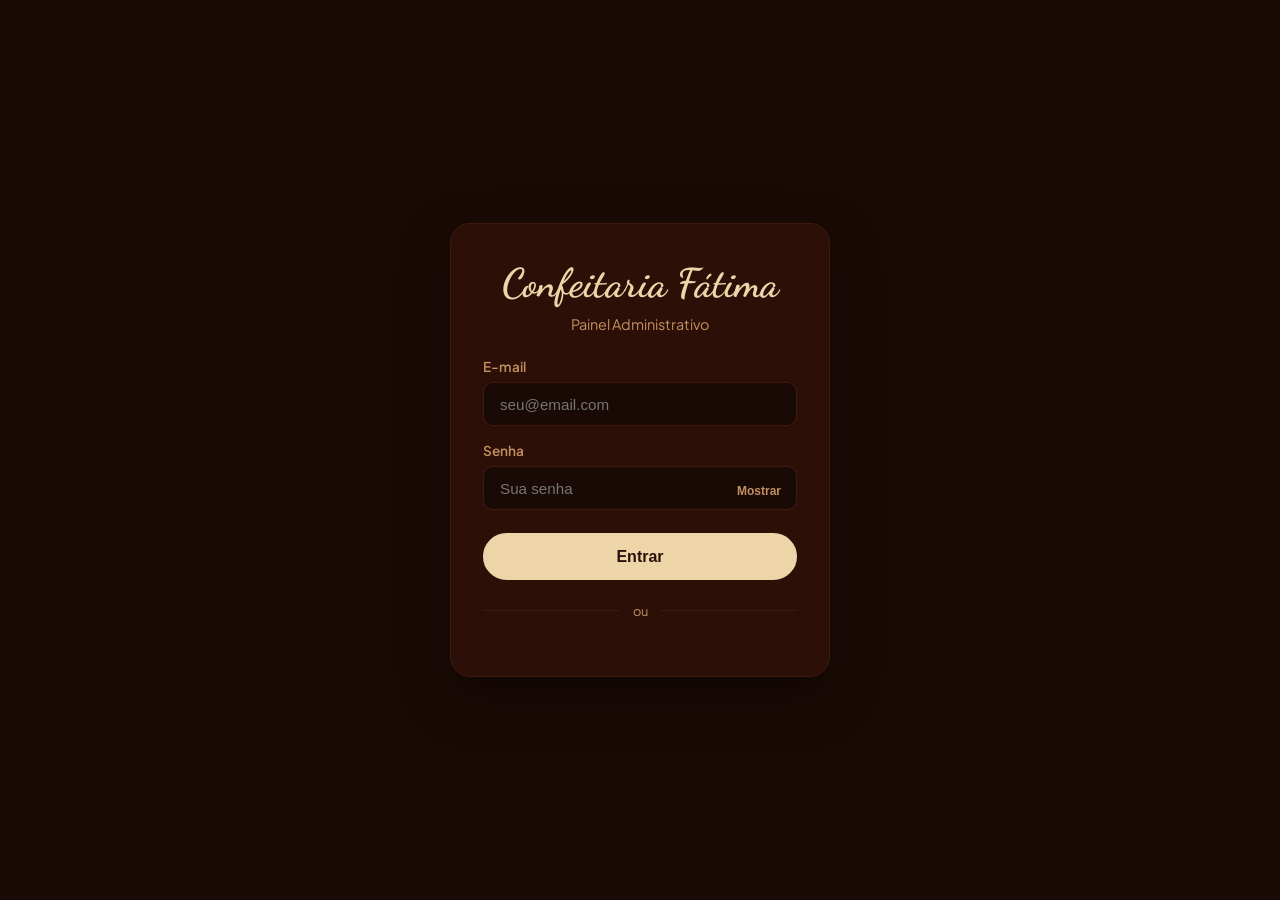
==== commit 79a4af08: "Restaura painel admin" ====
--- a/admin/painel.html
+++ b/admin/painel.html
@@ -1,1142 +1,836 @@
-<!doctype html>
+<!DOCTYPE html>
 <html lang="pt-BR">
-    <head>
-        <meta charset="UTF-8" />
-        <meta name="viewport" content="width=device-width, initial-scale=1.0" />
-        <meta name="theme-color" content="#2C1008">
-    <title>Confeitaria Fátima Bolos</title>
-
-        <link rel="stylesheet" href="css/style.css" />
-        <link rel="stylesheet" href="css/home.css" />
-
-        <!-- Fontes do Google -->
-        <link rel="preconnect" href="https://fonts.googleapis.com" />
-        <link rel="preconnect" href="https://fonts.gstatic.com" crossorigin />
-        <link
-            href="https://fonts.googleapis.com/css2?family=Dancing+Script:wght@700&family=Plus+Jakarta+Sans:wght@400;500;600&display=swap"
-            rel="stylesheet"
-        />
-
-        <link rel="icon" type="image/svg+xml" href="/img/icon.svg?v=2" />
-        <link rel="icon" type="image/png" sizes="32x32" href="/img/favicon-32.png?v=2" />
-        <link rel="icon" type="image/x-icon" href="/favicon.ico?v=2" />
-        <link rel="apple-touch-icon" href="/img/apple-touch-icon.png?v=2" />
-
-        <!-- Open Graph / Compartilhamento (WhatsApp, Instagram, Facebook) -->
-        <meta property="og:title" content="Confeitaria Fátima Bolos" />
-        <meta property="og:description" content="Bolos artesanais feitos com amor. encomende o seu" />
-        <meta property="og:image" content="https://atelie-da-fatima.netlify.app/img/og-image.jpg" />
-        <meta property="og:url" content="https://atelie-da-fatima.netlify.app" />
-        <meta property="og:type" content="website" />
-
-        <!-- Google tag (gtag.js) -->
-        <script async src="https://www.googletagmanager.com/gtag/js?id=G-Z8V034EGKT"></script>
-        <script>
-            window.dataLayer = window.dataLayer || [];
-            function gtag() {
-                dataLayer.push(arguments);
-            }
-            gtag('js', new Date());
-
-            gtag('config', 'G-Z8V034EGKT');
-        </script>
-    </head>
+
+<head>
+  <meta charset="UTF-8">
+  <meta name="viewport" content="width=device-width, initial-scale=1.0">
+  <title>Painel — Confeitaria Fátima Bolos</title>
+
+  <!--Fontes-->
+  <link rel="preconnect" href="https://fonts.googleapis.com">
+  <link rel="preconnect" href="https://fonts.gstatic.com">
+  <link rel="icon" type="image/svg+xml" href="/img/icon.svg?v=2">
+  <link rel="icon" type="image/png" sizes="32x32" href="/img/favicon-32.png?v=2">
+  <link rel="icon" type="image/x-icon" href="/favicon.ico?v=2">
+  <link rel="apple-touch-icon" href="/img/apple-touch-icon.png?v=2">
+  <link
+    href="https://fonts.googleapis.com/css2?family=Dancing+Script:wght@700&family=Plus+Jakarta+Sans:wght@400;500;600&display=swap"
+    rel="stylesheet">
+
+  <script src="https://accounts.google.com/gsi/client" async defer></script>
+
+  <style>
+    * {
+      margin: 0;
+      padding: 0;
+      box-sizing: border-box;
+    }
+
+    body {
+      font-family: 'Plus Jakarta Sans', sans-serif;
+      background-color: #1a0a05;
+      color: #ffdbce;
+    }
+
+    a {
+      text-decoration: none;
+      color: inherit;
+    }
+
+    /* =====================
+       LOGIN
+       ===================== */
+    .login-caixa {
+      min-height: 100vh;
+      display: flex;
+      flex-direction: column;
+      align-items: center;
+      justify-content: center;
+      padding: 2rem;
+    }
+
+    .login-logo {
+      font-family: 'Dancing Script', cursive;
+      font-size: 2.5rem;
+      color: #EDD5A8;
+      margin-bottom: 0.5rem;
+    }
+
+    .login-subtitulo {
+      font-size: 0.9rem;
+      color: #C49060;
+      margin-bottom: 2rem;
+    }
+
+    .login-campo {
+      width: 100%;
+      max-width: 320px;
+      display: flex;
+      flex-direction: column;
+      gap: 0.4rem;
+      margin-bottom: 1rem;
+    }
+
+    .login-campo label {
+      font-size: 0.85rem;
+      font-weight: 600;
+      color: #C49060;
+    }
+
+    .login-campo input {
+      background-color: #2C1008;
+      border: 1.5px solid #3d1a0e;
+      border-radius: 10px;
+      padding: 0.8rem 1rem;
+      color: #EDD5A8;
+      font-size: 0.95rem;
+      outline: none;
+      transition: border 0.2s;
+      width: 100%;
+    }
+
+    .login-campo input:focus {
+      border-color: #EDD5A8;
+    }
+
+    #btn-login {
+      width: 100%;
+      max-width: 320px;
+      background-color: #2C1008;
+      color: #EDD5A8;
+      border: 2px solid #EDD5A8;
+      border-radius: 50px;
+      padding: 0.8rem;
+      font-size: 1rem;
+      font-weight: 600;
+      cursor: pointer;
+      transition: all 0.3s;
+    }
+
+    #btn-login:hover {
+      background-color: #EDD5A8;
+      color: #2C1008;
+    }
+
+    .login-erro {
+      color: #e8798f;
+      font-size: 0.85rem;
+      margin-top: 0.8rem;
+      text-align: center;
+      display: none;
+    }
+
+    .login-card {
+      width: 100%;
+      max-width: 380px;
+      padding: 2.2rem 2rem;
+      background-color: #2C1008;
+      border: 1px solid #3d1a0e;
+      border-radius: 20px;
+      box-shadow: 0 20px 50px rgba(0, 0, 0, 0.35);
+      text-align: center;
+    }
+
+    .login-card .login-subtitulo {
+      margin-bottom: 1.6rem;
+    }
+
+    .login-form {
+      display: flex;
+      flex-direction: column;
+      align-items: center;
+      text-align: left;
+    }
+
+    .login-card .login-campo,
+    .login-card #btn-login {
+      max-width: none;
+    }
+
+    .login-card .login-campo input {
+      background-color: #1a0a05;
+    }
+
+    .login-senha {
+      position: relative;
+    }
+
+    .login-senha input {
+      padding-right: 3.2rem;
+    }
+
+    #btn-mostrar-senha {
+      position: absolute;
+      right: 0.4rem;
+      bottom: 0.35rem;
+      background: none;
+      border: 0;
+      padding: 0.45rem 0.6rem;
+      color: #C49060;
+      font-size: 0.75rem;
+      font-weight: 600;
+      cursor: pointer;
+    }
+
+    #btn-login {
+      margin-top: 0.4rem;
+      background-color: #EDD5A8;
+      color: #2C1008;
+    }
+
+    #btn-login:hover {
+      background-color: #C49060;
+      border-color: #C49060;
+    }
+
+    #btn-login:disabled {
+      opacity: 0.6;
+      cursor: wait;
+    }
+
+    .login-divisor {
+      display: flex;
+      align-items: center;
+      gap: 0.8rem;
+      width: 100%;
+      margin: 1.4rem 0;
+      font-size: 0.8rem;
+      color: #C49060;
+    }
+
+    .login-divisor::before,
+    .login-divisor::after {
+      content: '';
+      flex: 1;
+      height: 1px;
+      background-color: #3d1a0e;
+    }
+
+    #google-btn-container {
+      display: flex;
+      justify-content: center;
+    }
+
+    /* =====================
+       HEADER DO PAINEL
+       ===================== */
+    .painel-header {
+      display: flex;
+      align-items: center;
+      justify-content: space-between;
+      padding: 1rem 1.5rem;
+      background-color: #2C1008;
+      position: sticky;
+      top: 0;
+      z-index: 100;
+    }
+
+    .painel-logo {
+      font-family: 'Dancing Script', cursive;
+      font-size: 1.4rem;
+      color: #EDD5A8;
+    }
+
+    #btn-sair {
+      background: none;
+      border: 1.5px solid #EDD5A8;
+      border-radius: 50px;
+      padding: 0.4rem 1rem;
+      color: #EDD5A8;
+      font-size: 0.85rem;
+      cursor: pointer;
+      transition: all 0.3s;
+    }
+
+    #btn-sair:hover {
+      background-color: #EDD5A8;
+      color: #2C1008;
+    }
+
+    /* =====================
+       CONTEÚDO DO PAINEL
+       ===================== */
+    .painel-conteudo {
+      padding: 2rem 1.5rem;
+      max-width: 800px;
+      margin: 0 auto;
+    }
+
+    .painel-titulo {
+      font-family: 'Dancing Script', cursive;
+      font-size: 2rem;
+      color: #EDD5A8;
+      margin-bottom: 2rem;
+    }
+
+    .painel-subtitulo {
+      font-size: 0.9rem;
+      color: #C49060;
+      margin-bottom: 2rem;
+    }
+
+    .carregando {
+      text-align: center;
+      color: #C49060;
+      padding: 2rem;
+    }
+
+    /* =====================
+       CARDS DE PEDIDO
+       ===================== */
+    .pedido-card {
+      background-color: #2C1008;
+      border: 1.5px solid #3d1a0e;
+      border-radius: 16px;
+      padding: 1.5rem;
+      margin-bottom: 1rem;
+    }
+
+    .pedido-card-topo {
+      display: flex;
+      justify-content: space-between;
+      align-items: flex-start;
+      margin-bottom: 1rem;
+    }
+
+    .pedido-nome {
+      font-size: 1.2rem;
+      font-weight: 700;
+      color: #EDD5A8;
+    }
+
+    .pedido-whatsapp {
+      font-size: 0.85rem;
+      color: #C49060;
+      margin-top: 0.2rem;
+    }
+
+    .pedido-status {
+      font-size: 0.75rem;
+      font-weight: 700;
+      padding: 0.3rem 0.8rem;
+      border-radius: 50px;
+    }
+
+    .status-novo {
+      background-color: #fce4ec;
+      color: #880e4f;
+    }
+
+    .status-confirmado {
+      background-color: #c8e6c9;
+      color: #1b5e20;
+    }
+
+    .status-concluido {
+      background-color: #eeeeee;
+      color: #424242;
+    }
+
+    .pedido-detalhes {
+      display: grid;
+      grid-template-columns: 1fr 1fr;
+      gap: 0.8rem;
+      margin-bottom: 1rem;
+    }
+
+    .pedido-detalhe {
+      background-color: #1a0a05;
+      border-radius: 10px;
+      padding: 0.6rem 0.8rem;
+    }
+
+    .pedido-detalhe-label {
+      font-size: 0.7rem;
+      color: #C49060;
+      text-transform: uppercase;
+      letter-spacing: 0.05rem;
+      margin-bottom: 0.2rem;
+    }
+
+    .pedido-detalhe-valor {
+      font-size: 0.9rem;
+      color: #EDD5A8;
+      font-weight: 500;
+    }
+
+    .pedido-foto {
+      background-color: #1a0a05;
+      border-radius: 10px;
+      padding: 0.8rem;
+      margin-bottom: 1rem;
+    }
+
+    .pedido-foto a {
+      display: inline-block;
+      color: #EDD5A8;
+      font-size: 0.85rem;
+    }
+
+    .pedido-foto img {
+      display: block;
+      width: 100%;
+      max-width: 260px;
+      max-height: 260px;
+      object-fit: cover;
+      border-radius: 10px;
+      border: 1.5px solid #3d1a0e;
+      margin-top: 0.5rem;
+    }
+
+    .pedido-mensagem {
+      background-color: #1a0a05;
+      border-radius: 10px;
+      padding: 0.8rem;
+      font-size: 0.85rem;
+      color: #C49060;
+      font-style: italic;
+      margin-bottom: 1rem;
+    }
+
+    .pedido-acoes {
+      display: flex;
+      gap: 0.8rem;
+      flex-wrap: wrap;
+    }
+
+    .btn-confirmar {
+      flex: 1;
+      padding: 0.7rem;
+      background-color: #1a0a05;
+      color: #fff;
+      border: none;
+      border-radius: 10px;
+      font-size: 0.9rem;
+      font-weight: 600;
+      cursor: pointer;
+      transition: opacity 0.2s;
+    }
+
+    .btn-confirmar:hover {
+      opacity: 0.85;
+    }
+
+    .btn-concluir {
+      flex: 1;
+      padding: 0.7rem;
+      background-color: #2C1008;
+      color: #EDD5A8;
+      border: 1.5px solid #EDD5A8;
+      border-radius: 10px;
+      font-size: 0.9rem;
+      font-weight: 600;
+      cursor: pointer;
+      transition: all 0.2s;
+    }
+
+    .btn-concluir:hover {
+      background-color: #EDD5A8;
+      color: #2C1008;
+    }
+
+    .btn-arquivar {
+      background: none;
+      border: 1.5px solid #7a4a35;
+      border-radius: 10px;
+      padding: 0.6rem 1rem;
+      color: #7a4a35;
+      font-size: 0.85rem;
+      cursor: pointer;
+      transition: all 0.2s;
+    }
+
+    .btn-arquivar:hover {
+      border-color: #B8405F;
+      color: #B8405F;
+
+    }
+  </style>
+</head>
 
 <body>
-    <svg xmlns="http://www.w3.org/2000/svg" style="display:none" aria-hidden="true">
-        <symbol id="i-menu" viewBox="0 0 24 24"><path d="M4 7h16M4 12h16M4 17h16"/></symbol>
-        <symbol id="i-x" viewBox="0 0 24 24"><path d="M18 6 6 18M6 6l12 12"/></symbol>
-        <symbol id="i-bag" viewBox="0 0 24 24"><path d="M6 7h12l1 13H5z"/><path d="M9 7a3 3 0 0 1 6 0"/></symbol>
-        <symbol id="i-home" viewBox="0 0 24 24"><path d="M4 11l8-7 8 7v9a1 1 0 0 1-1 1h-4v-6h-6v6H5a1 1 0 0 1-1-1z"/></symbol>
-        <symbol id="i-cake" viewBox="0 0 24 24"><path d="M20 21v-8a2 2 0 0 0-2-2H6a2 2 0 0 0-2 2v8"/><path d="M4 16s.5-1 2-1 2.5 2 4 2 2.5-2 4-2 2.5 2 4 2 2-1 2-1"/><path d="M2 21h20"/><path d="M7 8v3M12 8v3M17 8v3"/><path d="M7 4h.01M12 4h.01M17 4h.01"/></symbol>
-        <symbol id="i-chocolate" viewBox="0 0 24 24"><rect x="5" y="3" width="14" height="18" rx="2"/><path d="M5 7.5h14M5 12h14M5 16.5h14M12 3v18"/></symbol>
-        <symbol id="i-cookie" viewBox="0 0 24 24"><path d="M12 2a10 10 0 1 0 10 10 4 4 0 0 1-5-5 4 4 0 0 1-5-5"/><path d="M8.5 8.5v.01M16 15.5v.01M12 12v.01M11 17v.01M7 14v.01"/></symbol>
-        <symbol id="i-calendar" viewBox="0 0 24 24"><rect x="3" y="5" width="18" height="16" rx="2"/><path d="M16 3v4M8 3v4M3 11h18"/></symbol>
-        <symbol id="i-sliders" viewBox="0 0 24 24"><path d="M4 7h10M18 7h2M4 17h2M10 17h10"/><circle cx="16" cy="7" r="2"/><circle cx="8" cy="17" r="2"/></symbol>
-        <symbol id="i-instagram" viewBox="0 0 24 24"><rect x="3" y="3" width="18" height="18" rx="5"/><circle cx="12" cy="12" r="4"/><path d="M17.5 6.5h.01"/></symbol>
-        <symbol id="i-chat" viewBox="0 0 24 24"><path d="M7.9 20A9 9 0 1 0 4 16.1L2 22z"/></symbol>
-        <symbol id="i-clock" viewBox="0 0 24 24"><circle cx="12" cy="12" r="9"/><path d="M12 7v5l3 2"/></symbol>
-        <symbol id="i-sparkles" viewBox="0 0 24 24"><path d="M12 3l1.9 5.1L19 10l-5.1 1.9L12 17l-1.9-5.1L5 10l5.1-1.9z"/><path d="M19 15l.7 1.8 1.8.7-1.8.7L19 20l-.7-1.8-1.8-.7 1.8-.7z"/></symbol>
-        <symbol id="i-leaf" viewBox="0 0 24 24"><path d="M11 20A7 7 0 0 1 9.8 6.1C15.5 5 17 4.48 19 2c1 2 2 4.18 2 8 0 5.5-4.78 10-10 10z"/><path d="M2 21c0-3 1.85-5.36 5.08-6C9.5 14.52 12 13 13 12"/></symbol>
-        <symbol id="i-heart" viewBox="0 0 24 24"><path d="M19 14c1.49-1.46 3-3.21 3-5.5A5.5 5.5 0 0 0 16.5 3c-1.76 0-3 .5-4.5 2-1.5-1.5-2.74-2-4.5-2A5.5 5.5 0 0 0 2 8.5c0 2.3 1.5 4.05 3 5.5l7 7z"/></symbol>
-        <symbol id="i-check" viewBox="0 0 24 24"><path d="M20 6 9 17l-5-5"/></symbol>
-        <symbol id="i-chevron" viewBox="0 0 24 24"><path d="m6 9 6 6 6-6"/></symbol>
-        <symbol id="i-arrow" viewBox="0 0 24 24"><path d="M5 12h14M12 5l7 7-7 7"/></symbol>
-        <symbol id="i-users" viewBox="0 0 24 24"><path d="M16 21v-2a4 4 0 0 0-4-4H6a4 4 0 0 0-4 4v2"/><circle cx="9" cy="7" r="4"/><path d="M22 21v-2a4 4 0 0 0-3-3.87M16 3.13a4 4 0 0 1 0 7.75"/></symbol>
-        <symbol id="i-user" viewBox="0 0 24 24"><path d="M19 21v-2a4 4 0 0 0-4-4H9a4 4 0 0 0-4 4v2"/><circle cx="12" cy="7" r="4"/></symbol>
-        <symbol id="i-phone" viewBox="0 0 24 24"><path d="M22 16.92v3a2 2 0 0 1-2.18 2 19.79 19.79 0 0 1-8.63-3.07 19.5 19.5 0 0 1-6-6 19.79 19.79 0 0 1-3.07-8.67A2 2 0 0 1 4.11 2h3a2 2 0 0 1 2 1.72 12.84 12.84 0 0 0 .7 2.81 2 2 0 0 1-.45 2.11L8.09 9.91a16 16 0 0 0 6 6l1.27-1.27a2 2 0 0 1 2.11-.45 12.84 12.84 0 0 0 2.81.7A2 2 0 0 1 22 16.92z"/></symbol>
-        <symbol id="i-send" viewBox="0 0 24 24"><path d="m22 2-7 20-4-9-9-4z"/><path d="M22 2 11 13"/></symbol>
-        <symbol id="i-whatsapp" viewBox="0 0 24 24"><path d="M17.472 14.382c-.297-.149-1.758-.867-2.03-.967-.273-.099-.471-.148-.67.15-.197.297-.767.966-.94 1.164-.173.199-.347.223-.644.075-.297-.15-1.255-.463-2.39-1.475-.883-.788-1.48-1.761-1.653-2.059-.173-.297-.018-.458.13-.606.134-.133.298-.347.446-.52.149-.174.198-.298.298-.497.099-.198.05-.371-.025-.52-.075-.149-.669-1.612-.916-2.207-.242-.579-.487-.5-.669-.51-.173-.008-.371-.01-.57-.01-.198 0-.52.074-.792.372-.272.297-1.04 1.016-1.04 2.479 0 1.462 1.065 2.875 1.213 3.074.149.198 2.096 3.2 5.077 4.487.709.306 1.262.489 1.694.625.712.227 1.36.195 1.871.118.571-.085 1.758-.719 2.006-1.413.248-.694.248-1.289.173-1.413-.074-.124-.272-.198-.57-.347m-5.421 7.403h-.004a9.87 9.87 0 01-5.031-1.378l-.361-.214-3.741.982.998-3.648-.235-.374a9.86 9.86 0 01-1.51-5.26c.001-5.45 4.436-9.884 9.888-9.884 2.64 0 5.122 1.03 6.988 2.898a9.825 9.825 0 012.893 6.994c-.003 5.45-4.437 9.884-9.885 9.884m8.413-18.297A11.815 11.815 0 0012.05 0C5.495 0 .16 5.335.157 11.892c0 2.096.547 4.142 1.588 5.945L.057 24l6.305-1.654a11.882 11.882 0 005.683 1.448h.005c6.554 0 11.89-5.335 11.893-11.893a11.821 11.821 0 00-3.48-8.413Z"/></symbol>
-        <symbol id="i-image" viewBox="0 0 24 24"><rect x="3" y="3" width="18" height="18" rx="2"/><circle cx="8.5" cy="8.5" r="1.5"/><path d="m21 15-5-5L5 21"/></symbol>
-        <symbol id="i-layers" viewBox="0 0 24 24"><path d="m12 2 10 5-10 5L2 7z"/><path d="m2 12 10 5 10-5"/><path d="m2 17 10 5 10-5"/></symbol>
-    </svg>
-
-    <!-- HEADER -->
-    <header class="header">
-        <button type="button" class="icon-btn menu-btn" id="btn-menu" aria-label="Abrir menu" aria-controls="menu-conteudo"><svg class="ic" aria-hidden="true"><use href="#i-menu"/></svg></button>
-
-        <a href="#inicio" class="logo" aria-label="Confeitaria Fátima Bolos — início">
-            <span class="logo-marca"><svg class="ic" aria-hidden="true"><use href="#i-cake"/></svg></span>
-            <span class="logo-texto">Confeitaria Fátima Bolos</span>
+
+  <!--TELA DE LOGIN -->
+  <div id="tela-login">
+
+    <div class="login-caixa">
+      <div class="login-card">
+        <h1 class="login-logo">Confeitaria Fátima</h1>
+        <p class="login-subtitulo">Painel Administrativo</p>
+
+        <form id="form-login" class="login-form" novalidate>
+          <div class="login-campo">
+            <label for="login-email">E-mail</label>
+            <input type="email" id="login-email" autocomplete="username" placeholder="seu@email.com" required>
+          </div>
+          <div class="login-campo login-senha">
+            <label for="login-senha">Senha</label>
+            <input type="password" id="login-senha" autocomplete="current-password" placeholder="Sua senha" required>
+            <button type="button" id="btn-mostrar-senha" aria-label="Mostrar senha">Mostrar</button>
+          </div>
+          <button type="submit" id="btn-login">Entrar</button>
+        </form>
+
+        <div class="login-divisor">ou</div>
+
+        <div id="google-btn-container"></div>
+        <p id="login-erro" class="login-erro" role="alert">Acesso não autorizado para essa conta.</p>
+      </div>
+    </div>
+
+  </div>
+
+  <!-- PAINEL PRINCIPAL (começa escondida) -->
+  <div id="painel" style="display:none">
+
+    <!--HEADER-->
+    <header class="painel-header">
+      <h1 class="painel-logo">Confeitaria Fátima</h1>
+      <button id="btn-sair">Sair</button>
+    </header>
+
+    <!--CONTEÚDO -->
+    <main class="painel-conteudo">
+      <h2 class="painel-titulo">Pedidos recebidos</h2>
+      <p class="painel-subtitulo">Gerencie as encomendas da confeitaria</p>
+
+      <!--LISTA DE PEDIDOS -->
+      <div id="lista-pedidos">
+        <p class="carregando">Carregando pedidos...</p>
+      </div>
+    </main>
+
+  </div>
+
+  <script>
+
+    // =====================
+    // CONFIGURAÇÕES
+    // =====================
+    const URL_PLANILHA = 'https://script.google.com/macros/s/AKfycbydy8rZFfhOJvWK3WBv8YDpAUr9hgkz_0uEy-d6M4p9zXqY5nViLQRX6cF8EUUMvl_4XQ/exec';
+    const GOOGLE_CLIENT_ID ='SEU_CLIENT_ID_AQUI.apps.gooogleusercontent.com';
+
+
+    // =====================
+    // SESSÃO
+    // O Apps Script devolve um código temporário no login. Ele fica só na memória
+    // desta página (ao recarregar, é preciso entrar de novo) e vai em toda ação.
+    // =====================
+    let sessao = null;
+
+    function encerrarSessao(mensagem) {
+      sessao = null;
+      document.getElementById('painel').style.display = 'none';
+      document.getElementById('tela-login').style.display = 'block';
+      if (mensagem) {
+        const erro = document.getElementById('login-erro');
+        erro.textContent = mensagem;
+        erro.style.display = 'block';
+      }
+    }
+
+    async function chamarScript(corpo) {
+      const resposta = await fetch(URL_PLANILHA, {
+        method: 'POST',
+        headers: { 'Content-Type': 'text/plain;charset=utf-8' },
+        body: JSON.stringify(Object.assign({}, corpo, { sessao: sessao }))
+      });
+      const resultado = await resposta.json();
+
+      if (resultado.erro === 'nao_autorizado') {
+        encerrarSessao('Sua sessão expirou. Entre novamente.');
+        throw new Error('nao_autorizado');
+      }
+      return resultado;
+    }
+
+    // =====================
+    // LOGIN COM GOOGLE
+    // =====================
+    window.onload = function () {
+      google.accounts.id.initialize({
+    client_id: '814272667016-c84m7qhs6dqjshkh17b590chnsorso6a.apps.googleusercontent.com',
+    callback: aoLogar
+});
+        
+      google.accounts.id.renderButton(
+        document.getElementById('google-btn-container'),
+        { theme: 'outline', size: 'large', text: 'signin_with' }
+      );
+    };
+
+    async function aoLogar(resposta) {
+      const erro = document.getElementById('login-erro');
+      erro.textContent = 'Acesso não autorizado para essa conta.';
+      erro.style.display = 'none';
+
+      // envia o token pro Apps Script verificar se o e-mail é autorizado
+     const verificacao = await fetch(URL_PLANILHA, {
+    method: 'POST',
+    headers: { 'Content-Type': 'text/plain;charset=utf-8' },
+    body: JSON.stringify({ acao: 'verificarLogin', token: resposta.credential })
+});
+
+      const resultado = await verificacao.json();
+
+     if (resultado.autorizado) {
+        sessao = resultado.sessao;
+        document.getElementById('tela-login').style.display = 'none';
+        document.getElementById('painel').style.display = 'block';
+        carregarPedidos();
+      } else {
+        erro.style.display = 'block';
+    }
+  }
+    // =====================
+    // LOGIN COM E-MAIL E SENHA
+    // A conferência da senha é feita no Apps Script (ação "verificarSenha").
+    // =====================
+    function mostrarErroLogin(texto) {
+      const erro = document.getElementById('login-erro');
+      erro.textContent = texto;
+      erro.style.display = 'block';
+    }
+
+    document.getElementById('btn-mostrar-senha').addEventListener('click', function () {
+      const campo = document.getElementById('login-senha');
+      const mostrar = campo.type === 'password';
+      campo.type = mostrar ? 'text' : 'password';
+      this.textContent = mostrar ? 'Ocultar' : 'Mostrar';
+      this.setAttribute('aria-label', mostrar ? 'Ocultar senha' : 'Mostrar senha');
+    });
+
+    document.getElementById('form-login').addEventListener('submit', async function (e) {
+      e.preventDefault();
+      const email = document.getElementById('login-email').value.trim();
+      const senha = document.getElementById('login-senha').value;
+      const botao = document.getElementById('btn-login');
+      document.getElementById('login-erro').style.display = 'none';
+
+      if (!email || !senha) {
+        mostrarErroLogin('Preencha o e-mail e a senha.');
+        return;
+      }
+
+      botao.disabled = true;
+      botao.textContent = 'Entrando...';
+      try {
+        const verificacao = await fetch(URL_PLANILHA, {
+          method: 'POST',
+          headers: { 'Content-Type': 'text/plain;charset=utf-8' },
+          body: JSON.stringify({ acao: 'verificarSenha', email: email, senha: senha })
+        });
+        const resultado = await verificacao.json();
+
+        if (resultado.autorizado) {
+          sessao = resultado.sessao;
+          document.getElementById('login-senha').value = '';
+          document.getElementById('tela-login').style.display = 'none';
+          document.getElementById('painel').style.display = 'block';
+          carregarPedidos();
+        } else if (resultado.bloqueado) {
+          mostrarErroLogin('Muitas tentativas. Tente novamente em 15 minutos.');
+        } else {
+          mostrarErroLogin('E-mail ou senha incorretos.');
+        }
+      } catch (erro) {
+        mostrarErroLogin('Não foi possível entrar agora. Tente novamente.');
+      } finally {
+        botao.disabled = false;
+        botao.textContent = 'Entrar';
+      }
+    });
+
+    // botão sair
+    document.getElementById('btn-sair').addEventListener('click', function () {
+      chamarScript({ acao: 'sair' }).catch(function () {});
+      encerrarSessao();
+      document.getElementById('login-erro').style.display = 'none';
+      google.accounts.id.disableAutoSelect();
+    });
+
+    // =====================
+    // CARREGAR PEDIDOS
+    // =====================
+    async function carregarPedidos() {
+      const lista = document.getElementById('lista-pedidos');
+      lista.innerHTML = '<p class="carregando">Carregando pedidos...</p>';
+
+      try {
+        const dados = await chamarScript({ acao: 'listar' });
+
+        if (!dados.pedidos || dados.pedidos.length === 0) {
+          lista.innerHTML = '<p class="carregando">Nenhum pedido encontrado.</p>';
+          return;
+        }
+
+        lista.innerHTML = '';
+        dados.pedidos.reverse().forEach(function (pedido) {
+          lista.innerHTML += criarCardPedido(pedido);
+        });
+
+      } catch (erro) {
+        if (erro.message === 'nao_autorizado') return;
+        console.log('Erro:', erro);
+        lista.innerHTML = '<p class="carregando">Erro ao carregar pedidos. Tente novamente.</p>';
+      }
+    }
+
+    // =====================
+    // SEGURANÇA: os dados vêm do formulário público, então são "escapados"
+    // antes de entrar no HTML do painel.
+    // =====================
+    function esc(valor) {
+      return String(valor === undefined || valor === null ? '' : valor)
+        .replace(/&/g, '&amp;')
+        .replace(/</g, '&lt;')
+        .replace(/>/g, '&gt;')
+        .replace(/"/g, '&quot;')
+        .replace(/'/g, '&#39;');
+    }
+
+    // texto do tamanho do bolo (pedidos novos guardam o valor inicial da faixa)
+    const TAMANHOS = {
+      '8': '8 a 10 pessoas', '10': '10 a 15 pessoas', '15': '15 a 20 pessoas',
+      '25': '25 a 30 pessoas', '40': '40 a 50 pessoas', '50': '50 a 60 pessoas',
+      '60+': 'Mais de 60 pessoas'
+    };
+
+    function textoTamanho(p) {
+      const valor = String(p.porcoes).trim();
+      if (valor === '60+') return TAMANHOS['60+'];
+      // pedidos novos têm valor estimado; os antigos continuam como "fatias"
+      if (p.valorEstimado && TAMANHOS[valor]) return TAMANHOS[valor];
+      return valor + ' fatias';
+    }
+
+    // foto de referência: usa só o código do arquivo do Drive, nunca o link bruto
+    function blocoFoto(p) {
+      const achou = String(p.fotoLink || '').match(/^https:\/\/drive\.google\.com\/file\/d\/([A-Za-z0-9_-]+)/);
+      if (!achou) return '';
+      const id = achou[1];
+      const abrir = 'https://drive.google.com/file/d/' + id + '/view';
+      const miniatura = 'https://drive.google.com/thumbnail?id=' + id + '&sz=w600';
+      return `
+      <div class="pedido-foto">
+        <p class="pedido-detalhe-label">Foto de referência</p>
+        <a href="${abrir}" target="_blank" rel="noopener noreferrer">
+          <img src="${miniatura}" alt="Foto de referência do pedido" loading="lazy" referrerpolicy="no-referrer"
+               onerror="if (!this.dataset.tentou) { this.dataset.tentou = '1'; this.src = 'https://lh3.googleusercontent.com/d/${id}=w600'; } else { this.replaceWith(document.createTextNode('Abrir foto')); }">
         </a>
-
-        <nav class="nav-desktop" aria-label="Principal">
-            <a href="#inicio" data-sec="inicio">Início</a>
-            <a href="#massas" data-sec="massas">Monte seu bolo</a>
-            <a href="#pedido" data-sec="pedido">Agende</a>
-            <a href="#sobre" data-sec="sobre">Sobre</a>
-            <a href="admin/painel.html">Admin</a>
-        </nav>
-
-        <a href="#pedido" class="icon-btn cart-btn" aria-label="Ir para o pedido"><svg class="ic" aria-hidden="true"><use href="#i-bag"/></svg></a>
-    </header>
-
-    <main>
-        <!-- HERO -->
-        <section class="hero" id="inicio">
-            <div class="hero-conteudo">
-                <span class="hero-selo"><svg class="ic" aria-hidden="true"><use href="#i-sparkles"/></svg>Bolos artesanais sob encomenda</span>
-                <h1 class="hero-titulo"><span id="hero-typed">Arte em Confeitaria</span><span class="hero-cursor" aria-hidden="true">|</span></h1>
-                <p class="hero-texto">
-                    Transformando momentos especiais em memórias inesquecíveis com bolos artesanais feitos com amor.
-                </p>
-                <div class="hero-botoes">
-                    <a href="#massas" class="botao botao-primario">Encomende agora <svg class="ic" aria-hidden="true"><use href="#i-arrow"/></svg></a>
-                    <a href="#galeria" class="botao botao-contorno">Ver galeria</a>
-                </div>
-            </div>
-        </section>
-
-        <!-- DIFERENCIAIS -->
-        <section class="diferenciais" aria-label="Nossos diferenciais">
-            <ul class="diferenciais-lista">
-                <li><svg class="ic" aria-hidden="true"><use href="#i-sparkles"/></svg>Feito à mão</li>
-                <li><svg class="ic" aria-hidden="true"><use href="#i-leaf"/></svg>Ingredientes selecionados</li>
-                <li><svg class="ic" aria-hidden="true"><use href="#i-clock"/></svg>Entrega pontual</li>
-            </ul>
-        </section>
-
-        <!-- GALERIA -->
-        <section class="galeria animar" id="galeria">
-            <h2 class="secao-titulo">Nossos Bolos</h2>
-            <p class="frase-efeito">Doçura e Tradição</p>
-
-            <div class="galeria-grid">
-                <figure class="galeria-item">
-                    <img src="img/bolo1.jpg" alt="Bolo Monsters Inc" loading="lazy" />
-                </figure>
-                <figure class="galeria-item">
-                    <img src="img/bolo2.jpg" alt="Bolo Floral Rosa" loading="lazy" />
-                </figure>
-                <figure class="galeria-item">
-                    <img src="img/bolo3.jpg" alt="Bolo de Chocolate" loading="lazy" />
-                </figure>
-                <figure class="galeria-item">
-                    <img src="img/bolo4.jpg" alt="Bolo Floresta Negra" loading="lazy" />
-                </figure>
-            </div>
-
-            <div class="galeria-cta">
-                <a href="#massas" class="botao botao-ouro">Montar meu bolo <svg class="ic" aria-hidden="true"><use href="#i-arrow"/></svg></a>
-            </div>
-        </section>
-
-        <!-- MONTE SEU BOLO -->
-        <section class="massas" id="massas">
-            <h2 class="secao-titulo">Monte seu Bolo</h2>
-            <p class="secao-subtitulo">Escolha cada detalhe do seu bolo em 4 passos</p>
-
-            <div class="montar">
-                <nav class="etapas" aria-label="Etapas do pedido">
-                    <a href="#passo-massa" class="etapa ativa" data-passo="passo-massa"><span class="etapa-num"><b>1</b><svg class="ic" aria-hidden="true"><use href="#i-check"/></svg></span>Massa</a>
-                    <a href="#passo-tamanho" class="etapa" data-passo="passo-tamanho"><span class="etapa-num"><b>2</b><svg class="ic" aria-hidden="true"><use href="#i-check"/></svg></span>Tamanho</a>
-                    <a href="#passo-recheios" class="etapa" data-passo="passo-recheios"><span class="etapa-num"><b>3</b><svg class="ic" aria-hidden="true"><use href="#i-check"/></svg></span>Recheios</a>
-                    <a href="#passo-decoracao" class="etapa" data-passo="passo-decoracao"><span class="etapa-num"><b>4</b><svg class="ic" aria-hidden="true"><use href="#i-check"/></svg></span>Decoração</a>
-                </nav>
-
-                <div class="passos">
-                    <!-- PASSO 1 · MASSA -->
-                    <div class="passo" id="passo-massa">
-                        <div class="passo-cab">
-                            <span class="passo-num"><b>1</b><svg class="ic" aria-hidden="true"><use href="#i-check"/></svg></span>
-                            <div><h3>Escolha a massa</h3><p>Base do seu bolo</p></div>
-                        </div>
-                        <div class="opcoes">
-                            <label class="opcao">
-                                <input type="radio" name="massa" value="Pão de Ló Tradicional" checked>
-                                <span class="opcao-icone"><svg class="ic" aria-hidden="true"><use href="#i-cake"/></svg></span>
-                                <span class="opcao-texto"><strong>Pão de Ló Tradicional</strong></span>
-                                <span class="check"><svg class="ic" aria-hidden="true"><use href="#i-check"/></svg></span>
-                            </label>
-                            <label class="opcao">
-                                <input type="radio" name="massa" value="Pão de Ló de Chocolate">
-                                <span class="opcao-icone"><svg class="ic" aria-hidden="true"><use href="#i-chocolate"/></svg></span>
-                                <span class="opcao-texto"><strong>Pão de Ló de Chocolate</strong></span>
-                                <span class="check"><svg class="ic" aria-hidden="true"><use href="#i-check"/></svg></span>
-                            </label>
-                        </div>
-                    </div>
-
-                    <!-- PASSO 2 · TAMANHO (acima dos recheios) -->
-                    <div class="passo" id="passo-tamanho">
-                        <div class="passo-cab">
-                            <span class="passo-num"><b>2</b><svg class="ic" aria-hidden="true"><use href="#i-check"/></svg></span>
-                            <div><h3>Tamanho do bolo</h3><p>Quantas pessoas o bolo deve servir?</p></div>
-                        </div>
-                        <div class="tamanhos">
-                            <label class="tamanho"><input type="radio" name="porcoes" value="8" checked>
-                                <span class="tamanho-topo"><svg class="ic" aria-hidden="true"><use href="#i-users"/></svg>pessoas</span>
-                                <strong>8 a 10</strong>
-                                <span class="tamanho-preco">R$ 120,00</span>
-                                <span class="check"><svg class="ic" aria-hidden="true"><use href="#i-check"/></svg></span>
-                            </label>
-                            <label class="tamanho"><input type="radio" name="porcoes" value="10">
-                                <span class="tamanho-topo"><svg class="ic" aria-hidden="true"><use href="#i-users"/></svg>pessoas</span>
-                                <strong>10 a 15</strong>
-                                <span class="tamanho-preco">R$ 145,00</span>
-                                <span class="check"><svg class="ic" aria-hidden="true"><use href="#i-check"/></svg></span>
-                            </label>
-                            <label class="tamanho"><input type="radio" name="porcoes" value="15">
-                                <span class="tamanho-topo"><svg class="ic" aria-hidden="true"><use href="#i-users"/></svg>pessoas</span>
-                                <strong>15 a 20</strong>
-                                <span class="tamanho-preco">R$ 160,00</span>
-                                <span class="check"><svg class="ic" aria-hidden="true"><use href="#i-check"/></svg></span>
-                            </label>
-                            <label class="tamanho"><input type="radio" name="porcoes" value="25">
-                                <span class="tamanho-topo"><svg class="ic" aria-hidden="true"><use href="#i-users"/></svg>pessoas</span>
-                                <strong>25 a 30</strong>
-                                <span class="tamanho-preco">R$ 210,00</span>
-                                <span class="check"><svg class="ic" aria-hidden="true"><use href="#i-check"/></svg></span>
-                            </label>
-                            <label class="tamanho"><input type="radio" name="porcoes" value="40">
-                                <span class="tamanho-topo"><svg class="ic" aria-hidden="true"><use href="#i-users"/></svg>pessoas</span>
-                                <strong>40 a 50</strong>
-                                <span class="tamanho-preco">R$ 300,00</span>
-                                <span class="check"><svg class="ic" aria-hidden="true"><use href="#i-check"/></svg></span>
-                            </label>
-                            <label class="tamanho"><input type="radio" name="porcoes" value="50">
-                                <span class="tamanho-topo"><svg class="ic" aria-hidden="true"><use href="#i-users"/></svg>pessoas</span>
-                                <strong>50 a 60</strong>
-                                <span class="tamanho-preco">R$ 380,00</span>
-                                <span class="check"><svg class="ic" aria-hidden="true"><use href="#i-check"/></svg></span>
-                            </label>
-                            <label class="tamanho tamanho-consulta"><input type="radio" name="porcoes" value="60+">
-                                <span class="tamanho-consulta-icone"><svg class="ic" aria-hidden="true"><use href="#i-chat"/></svg></span>
-                                <span class="tamanho-consulta-texto"><strong>Mais de 60 pessoas</strong><small>Sob consulta · combine direto com a Fátima pelo WhatsApp</small></span>
-                                <span class="check"><svg class="ic" aria-hidden="true"><use href="#i-check"/></svg></span>
-                            </label>
-                        </div>
-                    </div>
-
-                    <!-- PASSO 3 · RECHEIOS -->
-                    <div class="passo" id="passo-recheios">
-                        <div class="passo-cab">
-                            <span class="passo-num"><b>3</b><svg class="ic" aria-hidden="true"><use href="#i-check"/></svg></span>
-                            <div><h3>Escolha 2 recheios</h3><p>Um para cada camada</p></div>
-                        </div>
-                        <div class="camada aberta" id="camada1">
-                            <button type="button" class="camada-cab" aria-expanded="true" aria-controls="camada1-corpo">
-                                <span class="camada-rotulo"><svg class="ic" aria-hidden="true"><use href="#i-layers"/></svg>1ª Camada</span>
-                                <span class="camada-escolha" id="escolha1">Dannete</span>
-                                <svg class="ic camada-seta" aria-hidden="true"><use href="#i-chevron"/></svg>
-                            </button>
-                            <div class="camada-corpo" id="camada1-corpo">
-                                <p class="pills-titulo">Tradicionais</p>
-                                <div class="pills">
-                                    <label class="pill"><input type="radio" name="recheio1" value="Dannete" checked><span>Dannete</span></label>
-                                    <label class="pill"><input type="radio" name="recheio1" value="Creme de Moça"><span>Creme de Moça</span></label>
-                                    <label class="pill"><input type="radio" name="recheio1" value="Leite Ninho"><span>Leite Ninho</span></label>
-                                    <label class="pill"><input type="radio" name="recheio1" value="Brigadeiro"><span>Brigadeiro</span></label>
-                                    <label class="pill"><input type="radio" name="recheio1" value="Brigadeiro de Maracujá"><span>Brigadeiro de Maracujá</span></label>
-                                    <label class="pill"><input type="radio" name="recheio1" value="Brigadeiro de Morango Silvestre"><span>Brigadeiro de Morango Silvestre</span></label>
-                                    <label class="pill"><input type="radio" name="recheio1" value="Abacaxi"><span>Abacaxi</span></label>
-                                    <label class="pill"><input type="radio" name="recheio1" value="Prestígio"><span>Prestígio</span></label>
-                                    <label class="pill extra"><input type="radio" name="recheio1" value="Ouro Branco"><span>Ouro Branco</span></label>
-                                    <label class="pill extra"><input type="radio" name="recheio1" value="BomBom"><span>BomBom</span></label>
-                                    <label class="pill extra"><input type="radio" name="recheio1" value="Doce de Leite"><span>Doce de Leite</span></label>
-                                    <button type="button" class="pill-mais" data-mais>+3 opções</button>
-                                </div>
-                                <p class="pills-titulo">Especiais · + R$ 20,00</p>
-                                <div class="pills">
-                                    <label class="pill especial"><input type="radio" name="recheio1" value="Damasco"><span><svg class="ic" aria-hidden="true"><use href="#i-sparkles"/></svg>Damasco</span></label>
-                                    <label class="pill especial"><input type="radio" name="recheio1" value="Floresta Negra"><span><svg class="ic" aria-hidden="true"><use href="#i-sparkles"/></svg>Floresta Negra</span></label>
-                                    <label class="pill especial"><input type="radio" name="recheio1" value="Nutella"><span><svg class="ic" aria-hidden="true"><use href="#i-sparkles"/></svg>Nutella</span></label>
-                                    <label class="pill especial"><input type="radio" name="recheio1" value="Mousse de chocolate"><span><svg class="ic" aria-hidden="true"><use href="#i-sparkles"/></svg>Mousse de chocolate</span></label>
-                                </div>
-                                <p class="aviso-especial" id="aviso1" hidden>* Recheio especial: + R$ 20,00</p>
-                            </div>
-                        </div>
-                        <div class="camada" id="camada2">
-                            <button type="button" class="camada-cab" aria-expanded="false" aria-controls="camada2-corpo">
-                                <span class="camada-rotulo"><svg class="ic" aria-hidden="true"><use href="#i-layers"/></svg>2ª Camada</span>
-                                <span class="camada-escolha" id="escolha2">Dannete</span>
-                                <svg class="ic camada-seta" aria-hidden="true"><use href="#i-chevron"/></svg>
-                            </button>
-                            <div class="camada-corpo" id="camada2-corpo">
-                                <p class="pills-titulo">Tradicionais</p>
-                                <div class="pills">
-                                    <label class="pill"><input type="radio" name="recheio2" value="Dannete" checked><span>Dannete</span></label>
-                                    <label class="pill"><input type="radio" name="recheio2" value="Creme de Moça"><span>Creme de Moça</span></label>
-                                    <label class="pill"><input type="radio" name="recheio2" value="Leite Ninho"><span>Leite Ninho</span></label>
-                                    <label class="pill"><input type="radio" name="recheio2" value="Brigadeiro"><span>Brigadeiro</span></label>
-                                    <label class="pill"><input type="radio" name="recheio2" value="Brigadeiro de Maracujá"><span>Brigadeiro de Maracujá</span></label>
-                                    <label class="pill"><input type="radio" name="recheio2" value="Brigadeiro de Morango Silvestre"><span>Brigadeiro de Morango Silvestre</span></label>
-                                    <label class="pill"><input type="radio" name="recheio2" value="Abacaxi"><span>Abacaxi</span></label>
-                                    <label class="pill"><input type="radio" name="recheio2" value="Prestígio"><span>Prestígio</span></label>
-                                    <label class="pill extra"><input type="radio" name="recheio2" value="Ouro Branco"><span>Ouro Branco</span></label>
-                                    <label class="pill extra"><input type="radio" name="recheio2" value="BomBom"><span>BomBom</span></label>
-                                    <label class="pill extra"><input type="radio" name="recheio2" value="Doce de Leite"><span>Doce de Leite</span></label>
-                                    <button type="button" class="pill-mais" data-mais>+3 opções</button>
-                                </div>
-                                <p class="pills-titulo">Especiais · + R$ 20,00</p>
-                                <div class="pills">
-                                    <label class="pill especial"><input type="radio" name="recheio2" value="Damasco"><span><svg class="ic" aria-hidden="true"><use href="#i-sparkles"/></svg>Damasco</span></label>
-                                    <label class="pill especial"><input type="radio" name="recheio2" value="Floresta Negra"><span><svg class="ic" aria-hidden="true"><use href="#i-sparkles"/></svg>Floresta Negra</span></label>
-                                    <label class="pill especial"><input type="radio" name="recheio2" value="Nutella"><span><svg class="ic" aria-hidden="true"><use href="#i-sparkles"/></svg>Nutella</span></label>
-                                    <label class="pill especial"><input type="radio" name="recheio2" value="Mousse de chocolate"><span><svg class="ic" aria-hidden="true"><use href="#i-sparkles"/></svg>Mousse de chocolate</span></label>
-                                </div>
-                                <p class="aviso-especial" id="aviso2" hidden>* Recheio especial: + R$ 20,00</p>
-                            </div>
-                        </div>
-                    </div>
-
-                    <!-- PASSO 4 · DECORAÇÃO -->
-                    <div class="passo" id="passo-decoracao">
-                        <div class="passo-cab">
-                            <span class="passo-num"><b>4</b><svg class="ic" aria-hidden="true"><use href="#i-check"/></svg></span>
-                            <div><h3>Decoração</h3><p>Acabamento do bolo</p></div>
-                        </div>
-                        <div class="opcoes">
-                            <label class="opcao">
-                                <input type="radio" name="decoracao" value="0" data-nome="Simples" checked>
-                                <span class="opcao-icone"><svg class="ic" aria-hidden="true"><use href="#i-sparkles"/></svg></span>
-                                <span class="opcao-texto"><strong>Simples</strong><small>Raspas ou babado branco</small></span>
-                                <span class="opcao-preco">incluso</span>
-                                <span class="check"><svg class="ic" aria-hidden="true"><use href="#i-check"/></svg></span>
-                            </label>
-                            <label class="opcao">
-                                <input type="radio" name="decoracao" value="40" data-nome="Decorado">
-                                <span class="opcao-icone"><svg class="ic" aria-hidden="true"><use href="#i-sparkles"/></svg></span>
-                                <span class="opcao-texto"><strong>Decorado</strong><small>Espatulado, cake board, cores e glitter</small></span>
-                                <span class="opcao-preco">+ R$ 40</span>
-                                <span class="check"><svg class="ic" aria-hidden="true"><use href="#i-check"/></svg></span>
-                            </label>
-                            <label class="opcao">
-                                <input type="radio" name="decoracao" value="15" data-nome="Chantininho">
-                                <span class="opcao-icone"><svg class="ic" aria-hidden="true"><use href="#i-sparkles"/></svg></span>
-                                <span class="opcao-texto"><strong>Chantininho</strong><small>Glitter, pérola, babado, cores</small></span>
-                                <span class="opcao-preco">+ R$ 15</span>
-                                <span class="check"><svg class="ic" aria-hidden="true"><use href="#i-check"/></svg></span>
-                            </label>
-                        </div>
-                    </div>
-
-                    <!-- RESUMO E VALOR -->
-                    <div class="resumo-valor" id="resumo" aria-live="polite">
-                        <p class="rotulo-mini">Seu bolo</p>
-                        <p id="resumo-texto"></p>
-                        <hr>
-                        <div class="valor-linha">
-                            <div>
-                                <span class="valor-rotulo">Valor estimado</span>
-                                <span class="valor-obs">* O preço final será confirmado pela Fátima.</span>
-                            </div>
-                            <span class="valor-numero" id="orcamento-valor">R$ 120,00</span>
-                        </div>
-                        <p class="valor-aviso" id="aviso-consulta" hidden>Para bolos acima de 60 pessoas o valor é combinado direto com a Fátima. Toque no botão verde para conversar pelo WhatsApp já com as suas escolhas.</p>
-                        <a href="#" class="botao botao-whats botao-total" id="cta-whats" target="_blank" rel="noopener" hidden>Combinar pelo WhatsApp <svg class="ic ic-fill" aria-hidden="true"><use href="#i-whatsapp"/></svg></a>
-                        <a href="#pedido" class="botao botao-primario botao-total" id="cta-continuar">Continuar para o agendamento <svg class="ic" aria-hidden="true"><use href="#i-arrow"/></svg></a>
-                    </div>
-                </div>
-            </div>
-        </section>
-
-        <!-- FORMULÁRIO -->
-        <section class="pedido animar" id="pedido">
-            <h2 class="secao-titulo">Agende seu Bolo</h2>
-            <p class="secao-subtitulo">Preencha os dados abaixo para iniciar sua encomenda</p>
-
-            <div class="formulario">
-                <div class="campo">
-                    <label for="nome">Nome completo</label>
-                    <div class="campo-input"><svg class="ic" aria-hidden="true"><use href="#i-user"/></svg><input type="text" id="nome" placeholder="Seu nome" autocomplete="name" maxlength="80" /></div>
-                </div>
-
-                <div class="campo">
-                    <label for="whatsapp">WhatsApp</label>
-                    <div class="campo-input"><svg class="ic" aria-hidden="true"><use href="#i-phone"/></svg><input type="tel" id="whatsapp" placeholder="(00) 00000-0000" autocomplete="tel" inputmode="tel" maxlength="20" /></div>
-                </div>
-
-                <div class="campo">
-                    <label for="data">Data do evento</label>
-                    <div class="campo-input"><svg class="ic" aria-hidden="true"><use href="#i-calendar"/></svg><input type="date" id="data" /></div>
-                </div>
-
-                <div class="campo">
-                    <label for="mensagem">Mensagem / Personalização</label>
-                    <div class="campo-input alinha-topo" id="campo-mensagem"><svg class="ic" aria-hidden="true"><use href="#i-sparkles"/></svg><textarea id="mensagem" maxlength="500" rows="4" placeholder="Conte-nos como você imagina o bolo: tema, cores, nome, frase no topo..."></textarea></div>
-
-                    <div class="anexo" id="anexo">
-                        <input type="file" id="foto" accept="image/*" hidden />
-                        <button type="button" class="anexo-botao" id="btn-foto"><svg class="ic" aria-hidden="true"><use href="#i-image"/></svg>Anexar foto de referência <small>(opcional)</small></button>
-                        <div class="anexo-previa" id="anexo-previa" hidden>
-                            <img id="foto-previa" alt="Prévia da foto anexada" />
-                            <div class="anexo-info"><strong id="foto-nome"></strong><small id="foto-tamanho"></small></div>
-                            <button type="button" class="anexo-remover" id="btn-remover-foto" aria-label="Remover foto"><svg class="ic" aria-hidden="true"><use href="#i-x"/></svg></button>
-                        </div>
-                        <p class="anexo-erro" id="foto-erro" role="alert" hidden></p>
-                    </div>
-                </div>
-
-                <div class="resumo-pedido">
-                    <h3><svg class="ic" aria-hidden="true"><use href="#i-check"/></svg>Resumo do seu pedido</h3>
-                    <dl>
-                        <div class="linha"><dt>Massa</dt><dd id="r-massa"></dd></div>
-                        <div class="linha"><dt>Tamanho</dt><dd id="r-tamanho"></dd></div>
-                        <div class="linha"><dt>1ª camada</dt><dd id="r-recheio1"></dd></div>
-                        <div class="linha"><dt>2ª camada</dt><dd id="r-recheio2"></dd></div>
-                        <div class="linha"><dt>Decoração</dt><dd id="r-decoracao"></dd></div>
-                        <div class="linha"><dt>Valor estimado</dt><dd id="r-valor" class="destaque"></dd></div>
-                    </dl>
-                </div>
-
-                <div class="campo-isca" aria-hidden="true">
-                    <label for="campo-extra">Deixe este campo em branco</label>
-                    <input type="text" id="campo-extra" name="campo_extra" tabindex="-1" autocomplete="off" />
-                </div>
-
-                <button type="button" class="botao botao-rosa botao-total" id="btn-enviar">Enviar solicitação <svg class="ic" aria-hidden="true"><use href="#i-send"/></svg></button>
-                <div class="erro-envio" id="erro-envio" role="alert" hidden>
-                    <p id="erro-envio-texto"></p>
-                    <a href="https://wa.me/5519994870852" class="botao botao-whats botao-total" target="_blank" rel="noopener">Chamar a Fátima no WhatsApp <svg class="ic ic-fill" aria-hidden="true"><use href="#i-whatsapp"/></svg></a>
-                </div>
-            </div>
-        </section>
-
-        <!-- SOBRE -->
-        <section class="sobre animar" id="sobre">
-            <h2 class="secao-titulo">Sobre a Fátima</h2>
-            <p class="secao-subtitulo">A história por trás de cada bolo</p>
-
-            <div class="sobre-conteudo">
-                <div class="sobre-foto">
-                    <img src="img/fatima.jpg" alt="Fátima, confeiteira da Confeitaria" loading="lazy" />
-                </div>
-                <div class="sobre-texto-box">
-                    <p class="sobre-texto">
-                        Há anos transformando ingredientes simples em momentos inesquecíveis,
-                        Fátima coloca carinho e dedicação em cada bolo que sai da sua confeitaria.
-                        Cada encomenda é feita à mão, com atenção aos detalhes e respeito ao
-                        gosto do cliente.
-                    </p>
-                    <ul class="sobre-diferenciais">
-                        <li><span class="icone-caixa"><svg class="ic" aria-hidden="true"><use href="#i-sparkles"/></svg></span>Receitas artesanais e exclusivas</li>
-                        <li><span class="icone-caixa"><svg class="ic" aria-hidden="true"><use href="#i-leaf"/></svg></span>Ingredientes selecionados</li>
-                        <li><span class="icone-caixa"><svg class="ic" aria-hidden="true"><use href="#i-heart"/></svg></span>Atendimento personalizado</li>
-                        <li><span class="icone-caixa"><svg class="ic" aria-hidden="true"><use href="#i-clock"/></svg></span>Pontualidade na entrega</li>
-                    </ul>
-                </div>
-            </div>
-        </section>
-    </main>
-
-    <!-- FOOTER -->
-    <footer class="footer">
-        <div class="footer-logo">
-            <span class="logo-marca"><svg class="ic" aria-hidden="true"><use href="#i-cake"/></svg></span>
-            <span>Confeitaria Fátima</span>
+      </div>`;
+    }
+
+    // =====================
+    // CRIAR CARD DO PEDIDO
+    // =====================
+    function criarCardPedido(p) {
+
+      // formata as datas
+      const dataEvento = p.dataEvento ? String(p.dataEvento).split('T')[0].split('-').reverse().join('/') : 'Não informado';
+      const dataRecebido = p.data ? String(p.data).substring(0, 16).replace('T', ' ').split('-').join('/').replace(/(\d{4})\/(\d{2})\/(\d{2})/, '$3/$2/$1') : '';
+
+      const statusClasse = p.status === 'Novo' ? 'status-novo' :
+        p.status === 'Confirmado' ? 'status-confirmado' : 'status-concluido';
+
+      const botoes = p.status === 'Novo'
+        ? `<button class="btn-confirmar" onclick="atualizarStatus(${p.linha}, 'Confirmado')">✓ Confirmar</button>
+       <button class="btn-concluir" onclick="atualizarStatus(${p.linha}, 'Concluído')">✔ Concluído</button>`
+        : p.status === 'Confirmado'
+          ? `<button class="btn-concluir" onclick="atualizarStatus(${p.linha}, 'Concluído')">✔ Marcar Concluído</button>`
+         : `<button class="btn-arquivar" onclick="arquivarPedido(this, ${p.linha})">✕ Remover da lista</button>`;
+
+      return `
+    <div class="pedido-card">
+      <div class="pedido-card-topo">
+        <div>
+          <p class="pedido-nome">${esc(p.nome)}</p>
+          <p class="pedido-whatsapp">💬 ${esc(p.whatsapp)}</p>
         </div>
-        <p class="frase-efeito">Doçura e Tradição</p>
-
-        <ul class="footer-contatos">
-            <li><a href="https://instagram.com/fatimabolos53" target="_blank" rel="noopener"><svg class="ic" aria-hidden="true"><use href="#i-instagram"/></svg>@fatimabolos53</a></li>
-            <li><a href="https://wa.me/5519994870852" target="_blank" rel="noopener"><svg class="ic ic-fill" aria-hidden="true"><use href="#i-whatsapp"/></svg>(19) 99487-0852</a></li>
-            <li><svg class="ic" aria-hidden="true"><use href="#i-clock"/></svg>Seg a Sex, 8h às 18h</li>
-        </ul>
-
-        <p class="footer-copy">© <span id="ano-atual"></span> Confeitaria Fátima Bolos — Doçura e Tradição</p>
-    </footer>
-
-    <!-- MENU MOBILE (barra inferior) -->
-    <nav class="bottom-nav" aria-label="Navegação">
-        <a href="#inicio" class="nav-item ativo" data-sec="inicio"><span class="nav-pill"><svg class="ic" aria-hidden="true"><use href="#i-home"/></svg></span>Início</a>
-        <a href="#massas" class="nav-item" data-sec="massas"><span class="nav-pill"><svg class="ic" aria-hidden="true"><use href="#i-cake"/></svg></span>Doces</a>
-        <a href="#pedido" class="nav-item" data-sec="pedido"><span class="nav-pill"><svg class="ic" aria-hidden="true"><use href="#i-calendar"/></svg></span>Agenda</a>
-        <a href="admin/painel.html" class="nav-item"><span class="nav-pill"><svg class="ic" aria-hidden="true"><use href="#i-sliders"/></svg></span>Admin</a>
-    </nav>
-
-    <!-- MENU LATERAL (hambúrguer) -->
-    <div id="menu-overlay"></div>
-    <nav id="menu-conteudo" aria-label="Menu">
-        <div class="menu-topo">
-            <span>Confeitaria Fátima Bolos</span>
-            <button type="button" class="icon-btn" id="menu-fechar" aria-label="Fechar menu"><svg class="ic" aria-hidden="true"><use href="#i-x"/></svg></button>
+        <span class="pedido-status ${statusClasse}">${esc(p.status)}</span>
+      </div>
+
+      <div class="pedido-detalhes">
+        <div class="pedido-detalhe">
+          <p class="pedido-detalhe-label">Data do Evento</p>
+          <p class="pedido-detalhe-valor">📅 ${esc(dataEvento)}</p>
         </div>
-        <a href="#inicio"><svg class="ic" aria-hidden="true"><use href="#i-home"/></svg>Início</a>
-        <a href="#massas"><svg class="ic" aria-hidden="true"><use href="#i-cake"/></svg>Monte seu Bolo</a>
-        <a href="#pedido"><svg class="ic" aria-hidden="true"><use href="#i-calendar"/></svg>Agende</a>
-        <a href="#sobre"><svg class="ic" aria-hidden="true"><use href="#i-heart"/></svg>Sobre</a>
-        <a href="https://instagram.com/fatimabolos53" target="_blank" rel="noopener"><svg class="ic" aria-hidden="true"><use href="#i-instagram"/></svg>Instagram</a>
-        <a href="https://wa.me/5519994870852" target="_blank" rel="noopener"><svg class="ic ic-fill" aria-hidden="true"><use href="#i-whatsapp"/></svg>WhatsApp</a>
-        <a href="admin/painel.html"><svg class="ic" aria-hidden="true"><use href="#i-sliders"/></svg>Admin</a>
-    </nav>
-
-    <!-- TELA DE CONFIRMAÇÃO -->
-    <div id="tela-confirmacao" style="display:none" role="dialog" aria-modal="true" aria-labelledby="confirmacao-titulo">
-        <div class="confirmacao-caixa">
-            <span class="confirmacao-icone"><svg class="ic" aria-hidden="true"><use href="#i-cake"/></svg></span>
-            <h2 class="confirmacao-titulo" id="confirmacao-titulo">Pedido Enviado!</h2>
-            <p class="confirmacao-texto">Obrigada pelo seu pedido! Em breve a Fátima entrará em contato para confirmar os detalhes.</p>
-            <div class="confirmacao-resumo" id="confirmacao-resumo"></div>
-            <a href="#" class="botao botao-whats botao-total" id="btn-whatsapp-pedido" target="_blank" rel="noopener">Abrir WhatsApp com meu pedido <svg class="ic ic-fill" aria-hidden="true"><use href="#i-whatsapp"/></svg></a>
-            <button type="button" class="botao botao-primario botao-total" id="btn-novo-pedido">Fazer outro pedido</button>
+        <div class="pedido-detalhe">
+          <p class="pedido-detalhe-label">Porções</p>
+          <p class="pedido-detalhe-valor">🎂 ${esc(textoTamanho(p))}</p>
         </div>
+        <div class="pedido-detalhe">
+          <p class="pedido-detalhe-label">Massa</p>
+          <p class="pedido-detalhe-valor">${esc(p.massa)}</p>
+        </div>
+        <div class="pedido-detalhe">
+          <p class="pedido-detalhe-label">Recheio 1ª Camada</p>
+          <p class="pedido-detalhe-valor">${esc(p.recheio1)}</p>
+        </div>
+        <div class="pedido-detalhe">
+          <p class="pedido-detalhe-label">Recheio 2ª Camada</p>
+          <p class="pedido-detalhe-valor">${esc(p.recheio2)}</p>
+        </div>
+        ${p.decoracao ? `<div class="pedido-detalhe">
+          <p class="pedido-detalhe-label">Decoração</p>
+          <p class="pedido-detalhe-valor">${esc(p.decoracao)}</p>
+        </div>` : ''}
+        ${p.valorEstimado ? `<div class="pedido-detalhe">
+          <p class="pedido-detalhe-label">Valor estimado</p>
+          <p class="pedido-detalhe-valor">${esc(p.valorEstimado)}</p>
+        </div>` : ''}
+        <div class="pedido-detalhe">
+          <p class="pedido-detalhe-label">Recebido em</p>
+          <p class="pedido-detalhe-valor">${esc(dataRecebido)}</p>
+        </div>
+      </div>
+
+      ${p.mensagem ? `<div class="pedido-mensagem">"${esc(p.mensagem)}"</div>` : ''}
+      ${blocoFoto(p)}
+
+      <div class="pedido-acoes">
+        ${botoes}
+      </div>
     </div>
-
-    <!-- BOTÃO WHATSAPP -->
-    <a href="https://wa.me/5519994870852" target="_blank" rel="noopener" class="whatsapp-btn" title="Fale conosco no WhatsApp" aria-label="Fale conosco no WhatsApp"><svg class="ic ic-fill" aria-hidden="true"><use href="#i-whatsapp"/></svg></a>
-
-    <script>
-        'use strict';
-
-        // =====================
-        // DADOS
-        // =====================
-        const URL_PLANILHA = 'https://script.google.com/macros/s/AKfycbydy8rZFfhOJvWK3WBv8YDpAUr9hgkz_0uEy-d6M4p9zXqY5nViLQRX6cF8EUUMvl_4XQ/exec';
-        const WHATSAPP_FATIMA = '5519994870852';
-        const paginaCarregadaEm = Date.now(); // usado para detectar robôs (preenchem rápido demais)
-
-        const PRECOS = { 8: 120, 10: 145, 15: 160, 25: 210, 40: 300, 50: 380 };
-        const TEXTO_PORCOES = {
-            8: '8 a 10 pessoas', 10: '10 a 15 pessoas', 15: '15 a 20 pessoas',
-            25: '25 a 30 pessoas', 40: '40 a 50 pessoas', 50: '50 a 60 pessoas',
-            '60+': 'Mais de 60 pessoas'
-        };
-        const PRECO_RECHEIO_ESPECIAL = 20;
-
-        // Mostra o botão "Anexar foto" (o Apps Script salva a foto no Google Drive).
-        // Troque para false para esconder a opção do site.
-        const FOTO_ATIVA = true;
-        // Mostra, na tela de confirmação, uma linha com o que o Apps Script respondeu
-        // sobre a foto. Serve para descobrir problemas; depois que funcionar, troque para false.
-        const DEBUG_FOTO = false;
-        const FOTO_LADO_MAXIMO = 1280;     // a foto é reduzida para no máximo 1280 px
-        const FOTO_QUALIDADE = 0.8;        // qualidade do JPEG (0 a 1)
-        const FOTO_TAMANHO_ORIGINAL_MAX = 25 * 1024 * 1024; // recusa arquivos acima de 25 MB
-
-        // =====================
-        // ATALHOS
-        // =====================
-        const $ = (seletor, raiz = document) => raiz.querySelector(seletor);
-        const $$ = (seletor, raiz = document) => Array.from(raiz.querySelectorAll(seletor));
-        const marcado = (nome) => $('input[name="' + nome + '"]:checked');
-        const reais = (valor) => 'R$ ' + valor.toFixed(2).replace('.', ',');
-
-        // recheio especial = pílula com a classe "especial"
-        function recheioEhEspecial(nomeCampo) {
-            const el = marcado(nomeCampo);
-            const pilula = el ? el.closest('.pill') : null;
-            return !!(pilula && pilula.classList.contains('especial'));
-        }
-
-        // =====================
-        // LEITURA DO PEDIDO E CÁLCULO DO VALOR
-        // =====================
-        function lerPedido() {
-            const massa = marcado('massa') ? marcado('massa').value : '';
-            const recheio1 = marcado('recheio1') ? marcado('recheio1').value : '';
-            const recheio2 = marcado('recheio2') ? marcado('recheio2').value : '';
-            const porcoes = marcado('porcoes') ? marcado('porcoes').value : '8';
-            const decEl = marcado('decoracao');
-            const decoracao = decEl ? decEl.dataset.nome : 'Simples';
-            const acrescimoDecoracao = decEl ? parseInt(decEl.value, 10) : 0;
-            const qtdEspeciais = (recheioEhEspecial('recheio1') ? 1 : 0) + (recheioEhEspecial('recheio2') ? 1 : 0);
-            const consulta = porcoes === '60+';
-            const total = consulta ? null : (PRECOS[porcoes] || 120) + acrescimoDecoracao + qtdEspeciais * PRECO_RECHEIO_ESPECIAL;
-
-            return {
-                massa, recheio1, recheio2, porcoes, decoracao, total, consulta,
-                tamanho: TEXTO_PORCOES[porcoes] || '',
-                valor: consulta ? 'Sob consulta' : reais(total)
-            };
-        }
-
-        // mensagem para bolos acima de 60 pessoas (valor combinado pelo WhatsApp)
-        function mensagemConsulta(p) {
-            return [
-                'Olá Fátima! Gostaria de um orçamento para um bolo para mais de 60 pessoas 🎂',
-                '',
-                '*Massa:* ' + p.massa,
-                '*Recheio 1ª Camada:* ' + p.recheio1,
-                '*Recheio 2ª Camada:* ' + p.recheio2,
-                '*Decoração:* ' + p.decoracao,
-                '',
-                'Pode me ajudar?'
-            ].join('\n');
-        }
-
-        function atualizarPedido() {
-            const p = lerPedido();
-
-            // recheio escolhido aparece no cabeçalho de cada camada
-            $('#escolha1').textContent = p.recheio1;
-            $('#escolha2').textContent = p.recheio2;
-
-            // aviso de acréscimo nos recheios especiais
-            $('#aviso1').hidden = !recheioEhEspecial('recheio1');
-            $('#aviso2').hidden = !recheioEhEspecial('recheio2');
-
-            // resumo e valor logo abaixo das escolhas
-            $('#resumo-texto').textContent =
-                p.massa + ' · ' + p.tamanho + ' · ' + p.recheio1 + ' + ' + p.recheio2 + ' · ' + p.decoracao;
-            $('#orcamento-valor').textContent = p.valor;
-            $('#orcamento-valor').classList.toggle('consulta', p.consulta);
-
-            // acima de 60 pessoas: valor combinado pelo WhatsApp
-            $('#aviso-consulta').hidden = !p.consulta;
-            $('#cta-whats').hidden = !p.consulta;
-            $('#cta-whats').href = 'https://wa.me/' + WHATSAPP_FATIMA + '?text=' + encodeURIComponent(mensagemConsulta(p));
-            $('#cta-continuar').classList.toggle('botao-primario', !p.consulta);
-            $('#cta-continuar').classList.toggle('botao-contorno', p.consulta);
-
-            // resumo do pedido no formulário
-            $('#r-massa').textContent = p.massa;
-            $('#r-tamanho').textContent = p.tamanho;
-            $('#r-recheio1').textContent = p.recheio1;
-            $('#r-recheio2').textContent = p.recheio2;
-            $('#r-decoracao').textContent = p.decoracao;
-            $('#r-valor').textContent = p.valor;
-        }
-
-        // qualquer mudança de seleção atualiza tudo
-        document.addEventListener('change', function (e) {
-            if (e.target.matches('input[type="radio"]')) {
-                atualizarPedido();
-            }
-        });
-
-        // =====================
-        // PROGRESSO DAS ETAPAS (1 a 4)
-        // =====================
-        const ORDEM_PASSOS = ['passo-massa', 'passo-tamanho', 'passo-recheios', 'passo-decoracao'];
-        const passoFeito = {};
-        const recheioEscolhido = { recheio1: false, recheio2: false };
-        const reduzirMovimento = window.matchMedia('(prefers-reduced-motion: reduce)').matches;
-
-        function rolarPara(el, bloco) {
-            el.scrollIntoView({ behavior: reduzirMovimento ? 'auto' : 'smooth', block: bloco || 'start' });
-        }
-
-        function definirEtapaAtiva(id) {
-            $$('.etapa').forEach(function (etapa) {
-                const ativa = etapa.dataset.passo === id;
-                etapa.classList.toggle('ativa', ativa);
-                if (ativa) {
-                    etapa.setAttribute('aria-current', 'step');
-                } else {
-                    etapa.removeAttribute('aria-current');
-                }
-            });
-        }
-
-        function marcarPasso(id) {
-            passoFeito[id] = true;
-            $('.etapa[data-passo="' + id + '"]').classList.add('feita');
-            document.getElementById(id).classList.add('feito');
-        }
-
-        function abrirCamada(id, abrir) {
-            const camada = document.getElementById(id);
-            camada.classList.toggle('aberta', abrir);
-            $('.camada-cab', camada).setAttribute('aria-expanded', String(abrir));
-        }
-
-        function irParaProximoPasso(id) {
-            const proximo = ORDEM_PASSOS[ORDEM_PASSOS.indexOf(id) + 1];
-            setTimeout(function () {
-                if (proximo) {
-                    definirEtapaAtiva(proximo);
-                    rolarPara(document.getElementById(proximo));
-                } else {
-                    rolarPara($('#resumo'), 'center');
-                }
-            }, 350);
-        }
-
-        // usa "click" (e não "change") para valer também quando a pessoa
-        // toca na opção que já vem marcada
-        document.addEventListener('click', function (e) {
-            if (!e.target.matches('input[type="radio"]')) return;
-            const passo = e.target.closest('.passo');
-            if (!passo) return;
-            const id = passo.id;
-
-            if (id === 'passo-recheios') {
-                const nome = e.target.name;
-                const primeiraVez = !recheioEscolhido[nome];
-                recheioEscolhido[nome] = true;
-
-                if (recheioEscolhido.recheio1 && recheioEscolhido.recheio2) {
-                    if (!passoFeito[id]) {
-                        marcarPasso(id);
-                        irParaProximoPasso(id);
-                    }
-                } else if (nome === 'recheio1' && primeiraVez) {
-                    // escolheu a 1ª camada: recolhe e abre a 2ª
-                    setTimeout(function () {
-                        abrirCamada('camada1', false);
-                        abrirCamada('camada2', true);
-                        rolarPara(document.getElementById('camada2'));
-                    }, 350);
-                }
-                return;
-            }
-
-            const primeiraVez = !passoFeito[id];
-            marcarPasso(id);
-            if (primeiraVez) {
-                irParaProximoPasso(id);
-            }
-        });
-
-        // =====================
-        // RECHEIOS: abrir/fechar camada e "+ opções"
-        // =====================
-        $$('.camada-cab').forEach(function (botao) {
-            botao.addEventListener('click', function () {
-                const camada = botao.closest('.camada');
-                const aberta = camada.classList.toggle('aberta');
-                botao.setAttribute('aria-expanded', String(aberta));
-            });
-        });
-
-        $$('[data-mais]').forEach(function (botao) {
-            const extras = botao.closest('.camada-corpo').querySelectorAll('.pill.extra').length;
-            botao.addEventListener('click', function () {
-                const corpo = botao.closest('.camada-corpo');
-                const mostrando = corpo.classList.toggle('mais');
-                botao.textContent = mostrando ? 'Mostrar menos' : '+' + extras + ' opções';
-            });
-        });
-
-        // =====================
-        // TEXTO DIGITADO DO HERO
-        // =====================
-        (function () {
-            const el = $('#hero-typed');
-            const frase = 'Arte em Confeitaria';
-            if (window.matchMedia('(prefers-reduced-motion: reduce)').matches) {
-                el.textContent = frase;
-                return;
-            }
-            let indice = 0;
-            function digitar() {
-                el.textContent = frase.slice(0, indice);
-                if (indice < frase.length) {
-                    indice++;
-                    setTimeout(digitar, 90);
-                }
-            }
-            digitar();
-        })();
-
-        // =====================
-        // DATA: bloqueia datas passadas
-        // =====================
-        (function () {
-            const hoje = new Date();
-            const ano = hoje.getFullYear();
-            const mes = String(hoje.getMonth() + 1).padStart(2, '0');
-            const dia = String(hoje.getDate()).padStart(2, '0');
-            $('#data').min = ano + '-' + mes + '-' + dia;
-        })();
-
-        // =====================
-        // MENSAGEM: expande suavemente ao escrever
-        // =====================
-        const campoMensagem = $('#campo-mensagem');
-        const caixaMensagem = $('#mensagem');
-
-        caixaMensagem.addEventListener('focus', function () {
-            campoMensagem.classList.add('expandido');
-        });
-        caixaMensagem.addEventListener('blur', function () {
-            // só recolhe se estiver vazio; com texto, continua aberto
-            if (!caixaMensagem.value.trim()) {
-                campoMensagem.classList.remove('expandido');
-            }
-        });
-        campoMensagem.addEventListener('click', function () {
-            caixaMensagem.focus();
-        });
-
-        // =====================
-        // FOTO DE REFERÊNCIA (opcional)
-        // A foto é reduzida aqui no navegador antes de ser enviada.
-        // =====================
-        let fotoAnexada = null; // { dataUrl, nome }
-
-        function mostrarErroFoto(texto) {
-            const erro = $('#foto-erro');
-            erro.textContent = texto;
-            erro.hidden = !texto;
-        }
-
-        function removerFoto() {
-            fotoAnexada = null;
-            $('#foto').value = '';
-            $('#anexo-previa').hidden = true;
-            $('#btn-foto').hidden = false;
-            mostrarErroFoto('');
-        }
-
-        function reduzirImagem(arquivo) {
-            return new Promise(function (resolve, reject) {
-                const endereco = URL.createObjectURL(arquivo);
-                const img = new Image();
-                img.onload = function () {
-                    const escala = Math.min(1, FOTO_LADO_MAXIMO / Math.max(img.naturalWidth, img.naturalHeight));
-                    const canvas = document.createElement('canvas');
-                    canvas.width = Math.max(1, Math.round(img.naturalWidth * escala));
-                    canvas.height = Math.max(1, Math.round(img.naturalHeight * escala));
-                    const ctx = canvas.getContext('2d');
-                    ctx.fillStyle = '#ffffff'; // fundo branco para PNG com transparência
-                    ctx.fillRect(0, 0, canvas.width, canvas.height);
-                    ctx.drawImage(img, 0, 0, canvas.width, canvas.height);
-                    URL.revokeObjectURL(endereco);
-                    resolve(canvas.toDataURL('image/jpeg', FOTO_QUALIDADE));
-                };
-                img.onerror = function () {
-                    URL.revokeObjectURL(endereco);
-                    reject(new Error('imagem ilegível'));
-                };
-                img.src = endereco;
-            });
-        }
-
-        if (!FOTO_ATIVA) {
-            $('#anexo').hidden = true;
-        }
-
-        $('#btn-foto').addEventListener('click', function () {
-            $('#foto').click();
-        });
-        $('#btn-remover-foto').addEventListener('click', removerFoto);
-
-        $('#foto').addEventListener('change', async function () {
-            const arquivo = this.files && this.files[0];
-            if (!arquivo) return;
-            mostrarErroFoto('');
-
-            if (arquivo.type && !arquivo.type.startsWith('image/')) {
-                removerFoto();
-                mostrarErroFoto('Escolha um arquivo de imagem (JPG, PNG ou similar).');
-                return;
-            }
-            if (arquivo.size > FOTO_TAMANHO_ORIGINAL_MAX) {
-                removerFoto();
-                mostrarErroFoto('Essa foto é muito grande. Escolha uma com menos de 25 MB.');
-                return;
-            }
-
-            try {
-                const dataUrl = await reduzirImagem(arquivo);
-                const nomeBase = (arquivo.name || 'foto').replace(/\.[^.]+$/, '');
-                fotoAnexada = { dataUrl: dataUrl, nome: nomeBase + '.jpg' };
-
-                $('#foto-previa').src = dataUrl;
-                $('#foto-nome').textContent = arquivo.name || 'foto.jpg';
-                $('#foto-tamanho').textContent = 'Reduzida para ' + Math.max(1, Math.round(dataUrl.length * 0.75 / 1024)) + ' KB';
-                $('#anexo-previa').hidden = false;
-                $('#btn-foto').hidden = true;
-            } catch (erro) {
-                removerFoto();
-                mostrarErroFoto('Não consegui abrir essa foto. Tente uma imagem em JPG ou PNG.');
-            }
-        });
-
-        // =====================
-        // ENVIO DO PEDIDO
-        // =====================
-        function linhaConfirmacao(rotulo, valor) {
-            const linha = document.createElement('div');
-            linha.className = 'conf-linha';
-            const r = document.createElement('span');
-            r.textContent = rotulo;
-            const v = document.createElement('strong');
-            v.textContent = valor;
-            linha.appendChild(r);
-            linha.appendChild(v);
-            return linha;
-        }
-
-        // mostra a caixa de erro do envio, com o botão para chamar a Fátima
-        function mostrarErroEnvio(retorno) {
-            const nomesCampos = { nome: 'nome', whatsapp: 'WhatsApp', dataEvento: 'data do evento', mensagem: 'mensagem' };
-            let texto = 'Não conseguimos confirmar o envio do seu pedido. Antes de tentar de novo, chame a Fátima no WhatsApp para conferir se ele chegou.';
-            if (retorno && retorno.erro === 'limite') {
-                texto = 'Recebemos muitos pedidos em pouco tempo. Aguarde alguns minutos e tente de novo, ou fale direto com a Fátima.';
-            } else if (retorno && retorno.erro === 'dados_invalidos') {
-                texto = 'Confira o campo "' + (nomesCampos[retorno.campo] || retorno.campo) + '" e tente enviar novamente.';
-            } else if (retorno && retorno.erro === 'ocupado') {
-                texto = 'O sistema está ocupado agora. Tente novamente em instantes.';
-            }
-            $('#erro-envio-texto').textContent = texto;
-            $('#erro-envio').hidden = false;
-            $('#erro-envio').scrollIntoView({ behavior: 'smooth', block: 'center' });
-        }
-
-        $('#btn-enviar').addEventListener('click', async function () {
-            const btn = $('#btn-enviar');
-            const nome = $('#nome').value.trim();
-            const whatsapp = $('#whatsapp').value.trim();
-            const dataEvento = $('#data').value;
-            const mensagem = $('#mensagem').value.trim();
-            const p = lerPedido();
-            $('#erro-envio').hidden = true;
-
-            // campos obrigatórios
-            if (!nome || !whatsapp || !dataEvento) {
-                alert('Por favor preencha todos os campos obrigatórios!');
-                return;
-            }
-
-            // WhatsApp com DDD (10 a 13 números, contando o código do país)
-            const digitosWhats = whatsapp.replace(/\D/g, '');
-            if (digitosWhats.length < 10 || digitosWhats.length > 13) {
-                alert('Informe um WhatsApp válido, com DDD. Exemplo: (19) 99999-9999');
-                return;
-            }
-
-            // a data precisa ser futura
-            const dataSelecionada = new Date(dataEvento + 'T00:00:00');
-            const hoje = new Date();
-            hoje.setHours(0, 0, 0, 0);
-            if (dataSelecionada < hoje) {
-                alert('Por favor escolha uma data futura para o evento!');
-                return;
-            }
-
-            // indica o envio
-            const textoOriginal = btn.innerHTML;
-            btn.textContent = 'Enviando...';
-            btn.disabled = true;
-
-            try {
-                // dados do pedido
-                const dados = {
-                    nome: nome,
-                    whatsapp: whatsapp,
-                    massa: p.massa,
-                    recheio1: p.recheio1,
-                    recheio2: p.recheio2,
-                    dataEvento: dataEvento,
-                    porcoes: p.porcoes,
-                    decoracao: p.decoracao,
-                    valorEstimado: p.valor,
-                    mensagem: mensagem,
-                    website: $('#campo-extra').value,
-                    tempoPreenchimento: Date.now() - paginaCarregadaEm
-                };
-                // foto de referência (só vai se a pessoa anexou uma)
-                if (FOTO_ATIVA && fotoAnexada) {
-                    dados.foto = fotoAnexada.dataUrl.split(',')[1]; // JPEG em base64
-                    dados.fotoNome = fotoAnexada.nome;
-                }
-
-                // envia os dados para o Google Sheets
-                const enviado = await fetch(URL_PLANILHA, {
-                    method: 'POST',
-                    headers: { 'Content-Type': 'text/plain;charset=utf-8' },
-                    body: JSON.stringify(dados)
-                });
-
-                // o Apps Script devolve o link da foto salva no Drive (se houve foto)
-                const enviouFoto = !!(FOTO_ATIVA && fotoAnexada);
-                let retorno = null;
-                try {
-                    retorno = await enviado.json();
-                } catch (e) { retorno = null; }
-
-                // só mostra "Pedido Enviado!" quando o script confirma que gravou
-                if (!retorno || retorno.status !== 'ok') {
-                    mostrarErroEnvio(retorno);
-                    btn.innerHTML = textoOriginal;
-                    btn.disabled = false;
-                    return;
-                }
-                const fotoLink = retorno.fotoLink || '';
-                const dataBR = dataEvento.split('-').reverse().join('/');
-
-                // mensagem para o WhatsApp da Fátima
-                const mensagemWhats = [
-                    'Olá Fátima! Acabei de fazer um pedido pelo site 🎂',
-                    '',
-                    '*Nome:* ' + nome,
-                    '*Massa:* ' + p.massa,
-                    '*Recheio 1ª Camada:* ' + p.recheio1,
-                    '*Recheio 2ª Camada:* ' + p.recheio2,
-                    '*Data do Evento:* ' + dataBR,
-                    '*Porções:* ' + p.tamanho,
-                    '*Decoração:* ' + p.decoracao,
-                    '*Valor estimado:* ' + p.valor,
-                    '*Mensagem:* ' + (mensagem || 'Nenhuma'),
-                    ...(fotoLink
-                        ? ['*Foto de referência:* ' + fotoLink]
-                        : (enviouFoto ? ['*Foto de referência:* vou enviar aqui na conversa'] : [])),
-                    '',
-                    'Aguardo a confirmação!'
-                ].join('\n');
-
-                // tela de confirmação
-                const resumo = $('#confirmacao-resumo');
-                resumo.replaceChildren(
-                    linhaConfirmacao('Nome', nome),
-                    linhaConfirmacao('WhatsApp', whatsapp),
-                    linhaConfirmacao('Massa', p.massa),
-                    linhaConfirmacao('1ª camada', p.recheio1),
-                    linhaConfirmacao('2ª camada', p.recheio2),
-                    linhaConfirmacao('Data do evento', dataBR),
-                    linhaConfirmacao('Tamanho', p.tamanho),
-                    linhaConfirmacao('Decoração', p.decoracao),
-                    linhaConfirmacao('Valor estimado', p.valor)
-                );
-                if (mensagem) {
-                    resumo.appendChild(linhaConfirmacao('Mensagem', mensagem));
-                }
-                if (fotoLink) {
-                    resumo.appendChild(linhaConfirmacao('Foto de referência', 'Enviada'));
-                }
-                if (DEBUG_FOTO) {
-                    const diagnostico = !retorno
-                        ? 'sem resposta legível do script (versão antiga ou erro de conexão)'
-                        : 'foto anexada no site: ' + (enviouFoto ? 'sim' : 'não') +
-                          ' | recebida pelo script: ' + (retorno.fotoRecebida === undefined ? 'script antigo' : (retorno.fotoRecebida ? 'sim' : 'não')) +
-                          ' | erro: ' + (retorno.fotoErro ? (retorno.fotoMotivo || 'sim') : 'não') +
-                          ' | versão: ' + (retorno.versao || 'antiga');
-                    resumo.appendChild(linhaConfirmacao('Diagnóstico da foto', diagnostico));
-                }
-                const urlWhats = 'https://wa.me/' + WHATSAPP_FATIMA + '?text=' + encodeURIComponent(mensagemWhats);
-                $('#btn-whatsapp-pedido').href = urlWhats;
-                $('#tela-confirmacao').style.display = 'flex';
-                document.body.classList.add('sem-rolagem');
-
-                // tenta abrir o WhatsApp sozinho; se o celular bloquear, o botão da tela resolve
-                setTimeout(function () {
-                    window.open(urlWhats, '_blank');
-                }, 1000);
-
-                // limpa os dados pessoais do formulário
-                $('#nome').value = '';
-                $('#whatsapp').value = '';
-                $('#data').value = '';
-                $('#mensagem').value = '';
-                campoMensagem.classList.remove('expandido');
-                removerFoto();
-            } catch (erro) {
-                console.log('Erro detalhado:', erro);
-                mostrarErroEnvio(null);
-            }
-
-            // restaura o botão
-            btn.innerHTML = textoOriginal;
-            btn.disabled = false;
-        });
-
-        // botão "fazer outro pedido"
-        $('#btn-novo-pedido').addEventListener('click', function () {
-            $('#tela-confirmacao').style.display = 'none';
-            document.body.classList.remove('sem-rolagem');
-            window.scrollTo({ top: 0, behavior: 'smooth' });
-        });
-
-        // =====================
-        // MENU LATERAL (HAMBÚRGUER)
-        // =====================
-        function abrirMenu() {
-            $('#menu-conteudo').classList.add('aberto');
-            $('#menu-overlay').classList.add('aberto');
-            document.body.classList.add('sem-rolagem');
-        }
-
-        function fecharMenu() {
-            $('#menu-conteudo').classList.remove('aberto');
-            $('#menu-overlay').classList.remove('aberto');
-            document.body.classList.remove('sem-rolagem');
-        }
-
-        $('#btn-menu').addEventListener('click', abrirMenu);
-        $('#menu-fechar').addEventListener('click', fecharMenu);
-        $('#menu-overlay').addEventListener('click', fecharMenu);
-        $$('#menu-conteudo a').forEach(function (link) {
-            link.addEventListener('click', fecharMenu);
-        });
-        document.addEventListener('keydown', function (e) {
-            if (e.key === 'Escape') {
-                fecharMenu();
-            }
-        });
-
-        // =====================
-        // ANIMAÇÕES AO ROLAR
-        // =====================
-        const observadorAnimar = new IntersectionObserver(function (entradas) {
-            entradas.forEach(function (entrada) {
-                if (entrada.isIntersecting) {
-                    entrada.target.classList.add('visivel');
-                }
-            });
-        }, { threshold: 0.1 });
-        $$('.animar').forEach(function (el) {
-            observadorAnimar.observe(el);
-        });
-
-        // =====================
-        // DESTAQUE DO MENU E DAS ETAPAS CONFORME A ROLAGEM
-        // =====================
-        const secaoParaMenu = { inicio: 'inicio', galeria: 'inicio', massas: 'massas', sobre: 'sobre', pedido: 'pedido' };
-
-        const observadorMenu = new IntersectionObserver(function (entradas) {
-            entradas.forEach(function (entrada) {
-                if (!entrada.isIntersecting) return;
-                const alvo = secaoParaMenu[entrada.target.id];
-                $$('[data-sec]').forEach(function (link) {
-                    link.classList.toggle('ativo', link.dataset.sec === alvo);
-                });
-            });
-        }, { rootMargin: '-45% 0px -50% 0px' });
-        Object.keys(secaoParaMenu).forEach(function (id) {
-            const el = document.getElementById(id);
-            if (el) observadorMenu.observe(el);
-        });
-
-        // etapa em destaque = a última seção que já passou de 40% da altura da tela
-        let rolagemAgendada = false;
-        function etapaPelaRolagem() {
-            rolagemAgendada = false;
-            const limite = window.innerHeight * 0.4;
-            let atual = ORDEM_PASSOS[0];
-            ORDEM_PASSOS.forEach(function (id) {
-                if (document.getElementById(id).getBoundingClientRect().top <= limite) {
-                    atual = id;
-                }
-            });
-            definirEtapaAtiva(atual);
-        }
-        window.addEventListener('scroll', function () {
-            if (!rolagemAgendada) {
-                rolagemAgendada = true;
-                requestAnimationFrame(etapaPelaRolagem);
-            }
-        }, { passive: true });
-        etapaPelaRolagem();
-
-        // =====================
-        // INICIALIZAÇÃO
-        // =====================
-        $('#ano-atual').textContent = new Date().getFullYear();
-        atualizarPedido();
-    </script>
+  `;
+    }
+
+    // =====================
+    // ATUALIZAR STATUS
+    // =====================
+    async function atualizarStatus(linha, novoStatus) {
+      try {
+        const resultado = await chamarScript({ acao: 'atualizarStatus', linha: linha, status: novoStatus });
+        if (resultado.status !== 'ok') throw new Error(resultado.erro || 'erro');
+
+        carregarPedidos();
+      } catch (erro) {
+        if (erro.message === 'nao_autorizado') return;
+        alert('Erro ao atualizar. Tente novamente.');
+      }
+    }
+
+    async function arquivarPedido(btn, linha) {
+      if (!confirm('Remove este pedido da planilha tambem?')) return;
+
+      const card = btn.closest('.pedido-card');
+      card.style.transition = 'opacity 0.4s';
+      card.style.opacity = '0.4';
+
+      try {
+        const resultado = await chamarScript({ acao: 'deletarLinha', linha: linha });
+        if (resultado.status !== 'ok') throw new Error(resultado.erro || 'erro');
+
+        // recarrega a lista: depois de apagar, os demais pedidos mudam de linha na planilha
+        carregarPedidos();
+      } catch (erro) {
+        card.style.opacity = '1';
+        if (erro.message === 'nao_autorizado') return;
+        alert('Não foi possível remover o pedido. Tente novamente.');
+      }
+    }
+
+  </script>
 </body>
 
-</html>
+</html>
